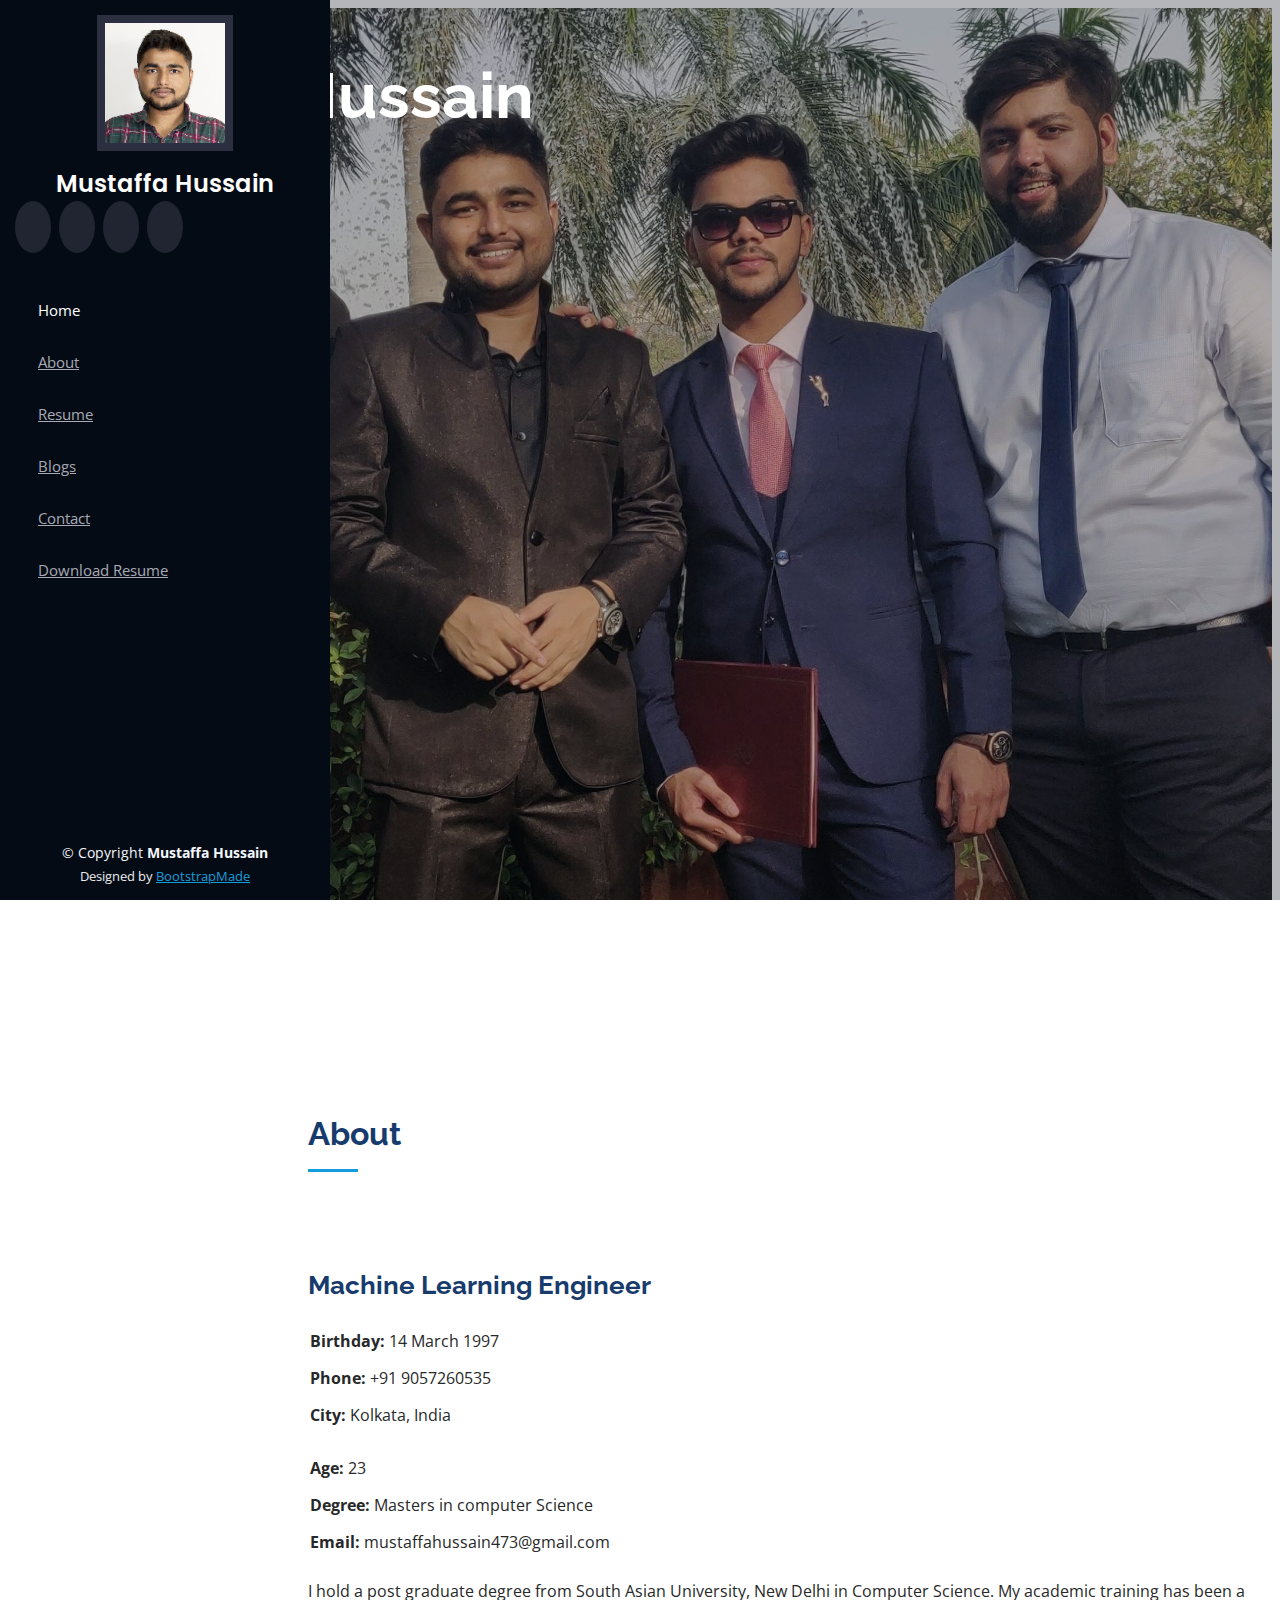
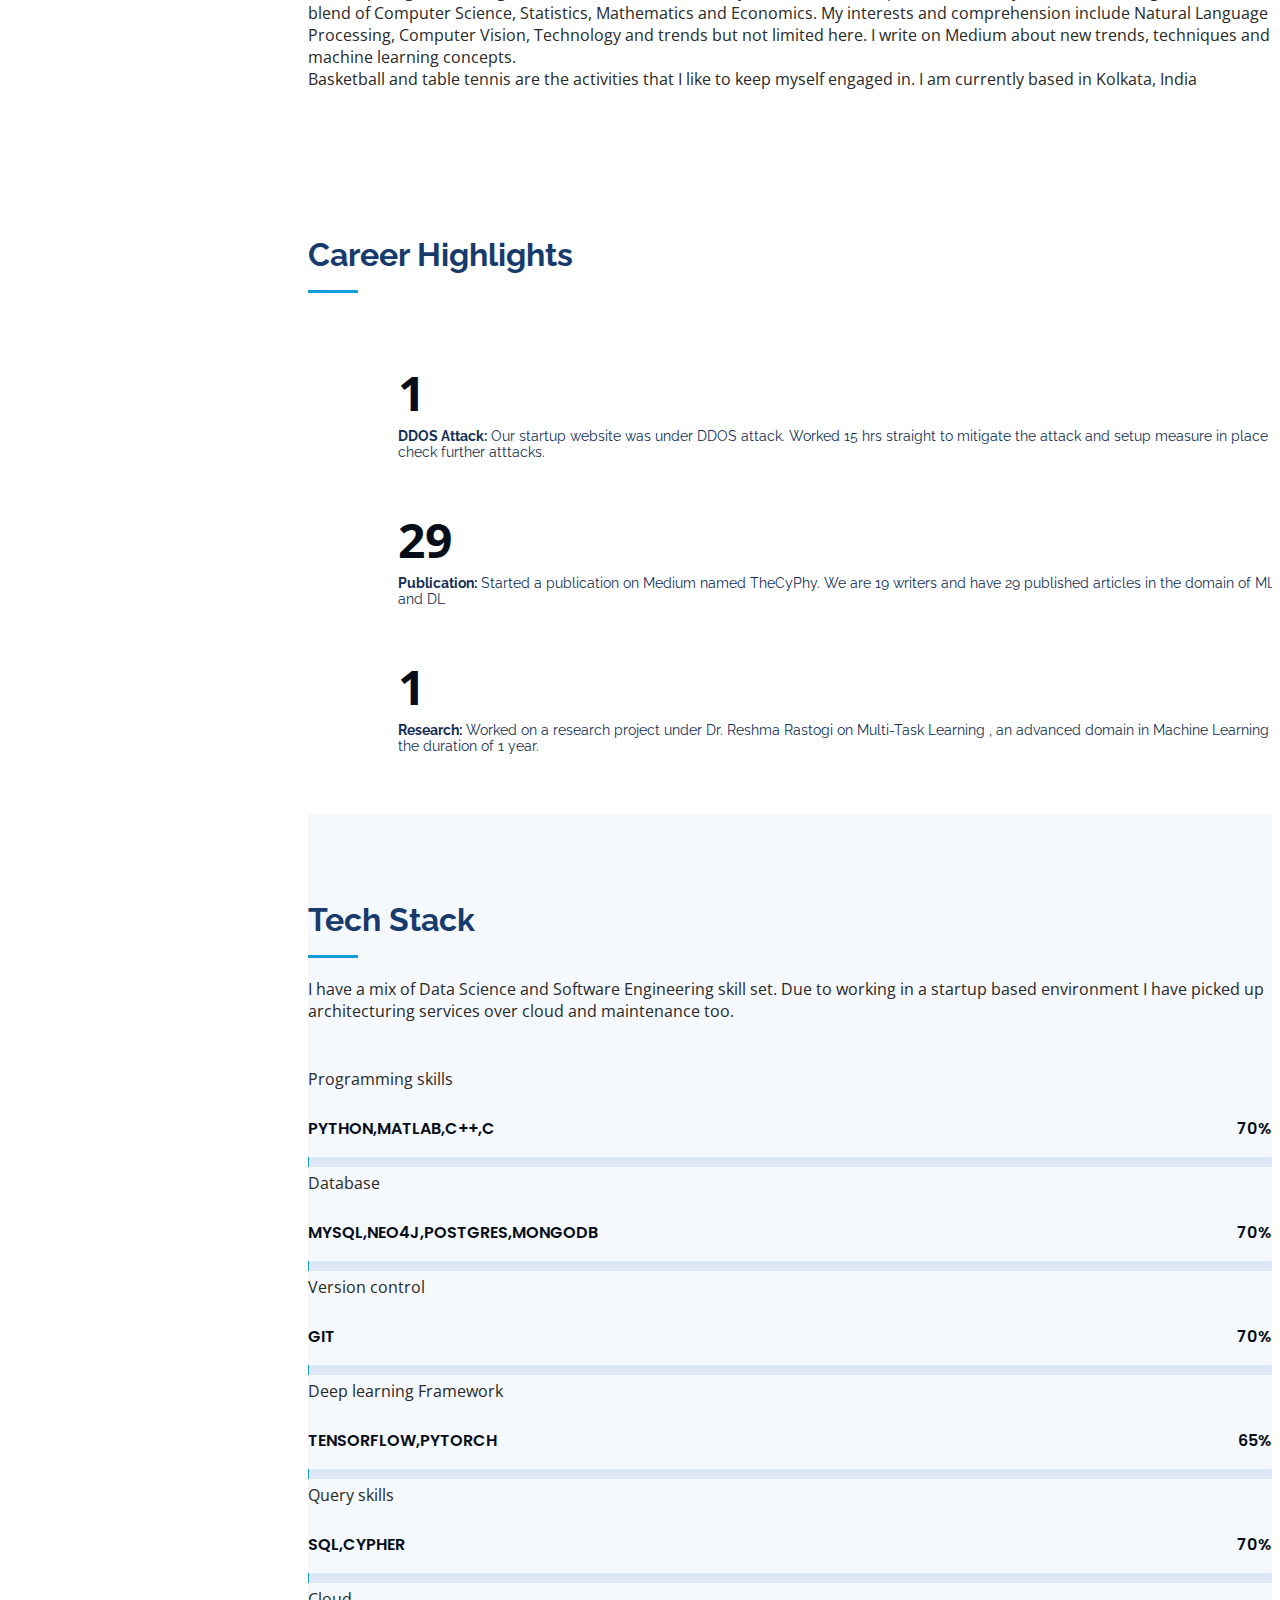
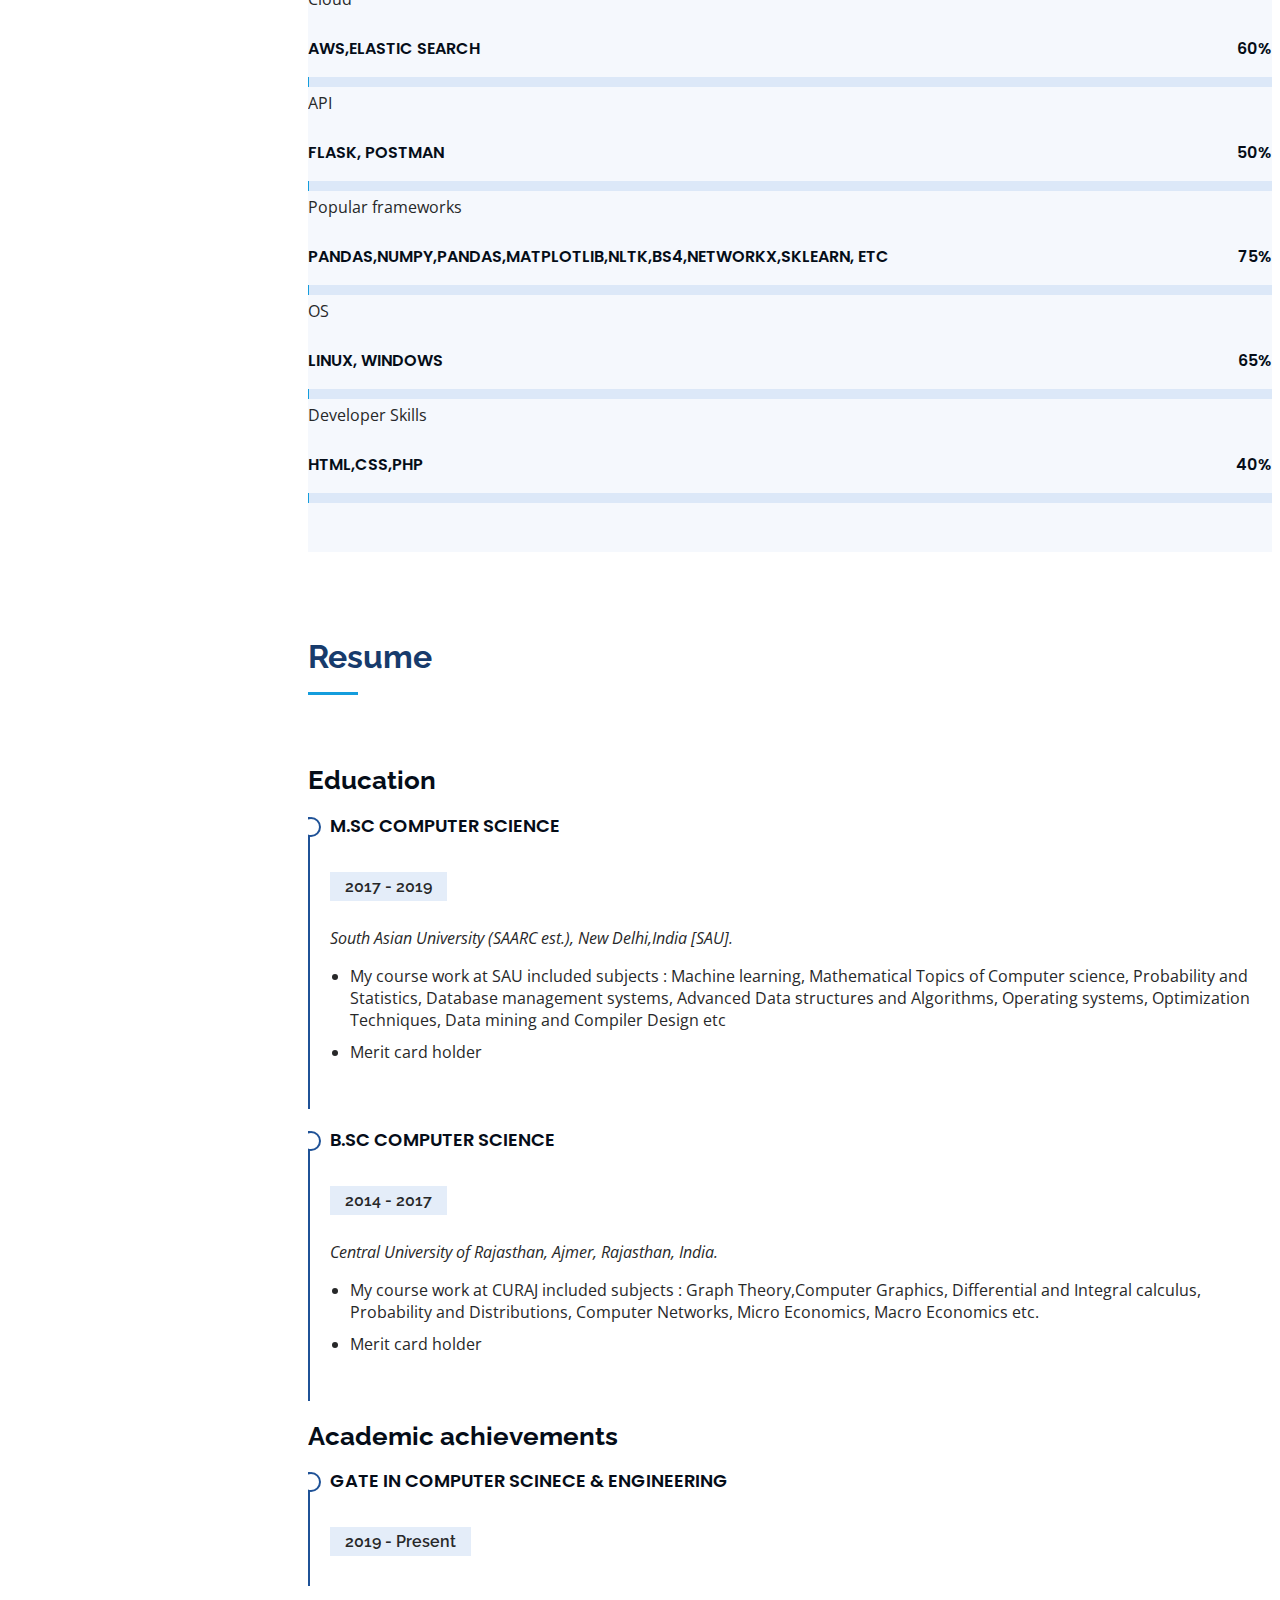
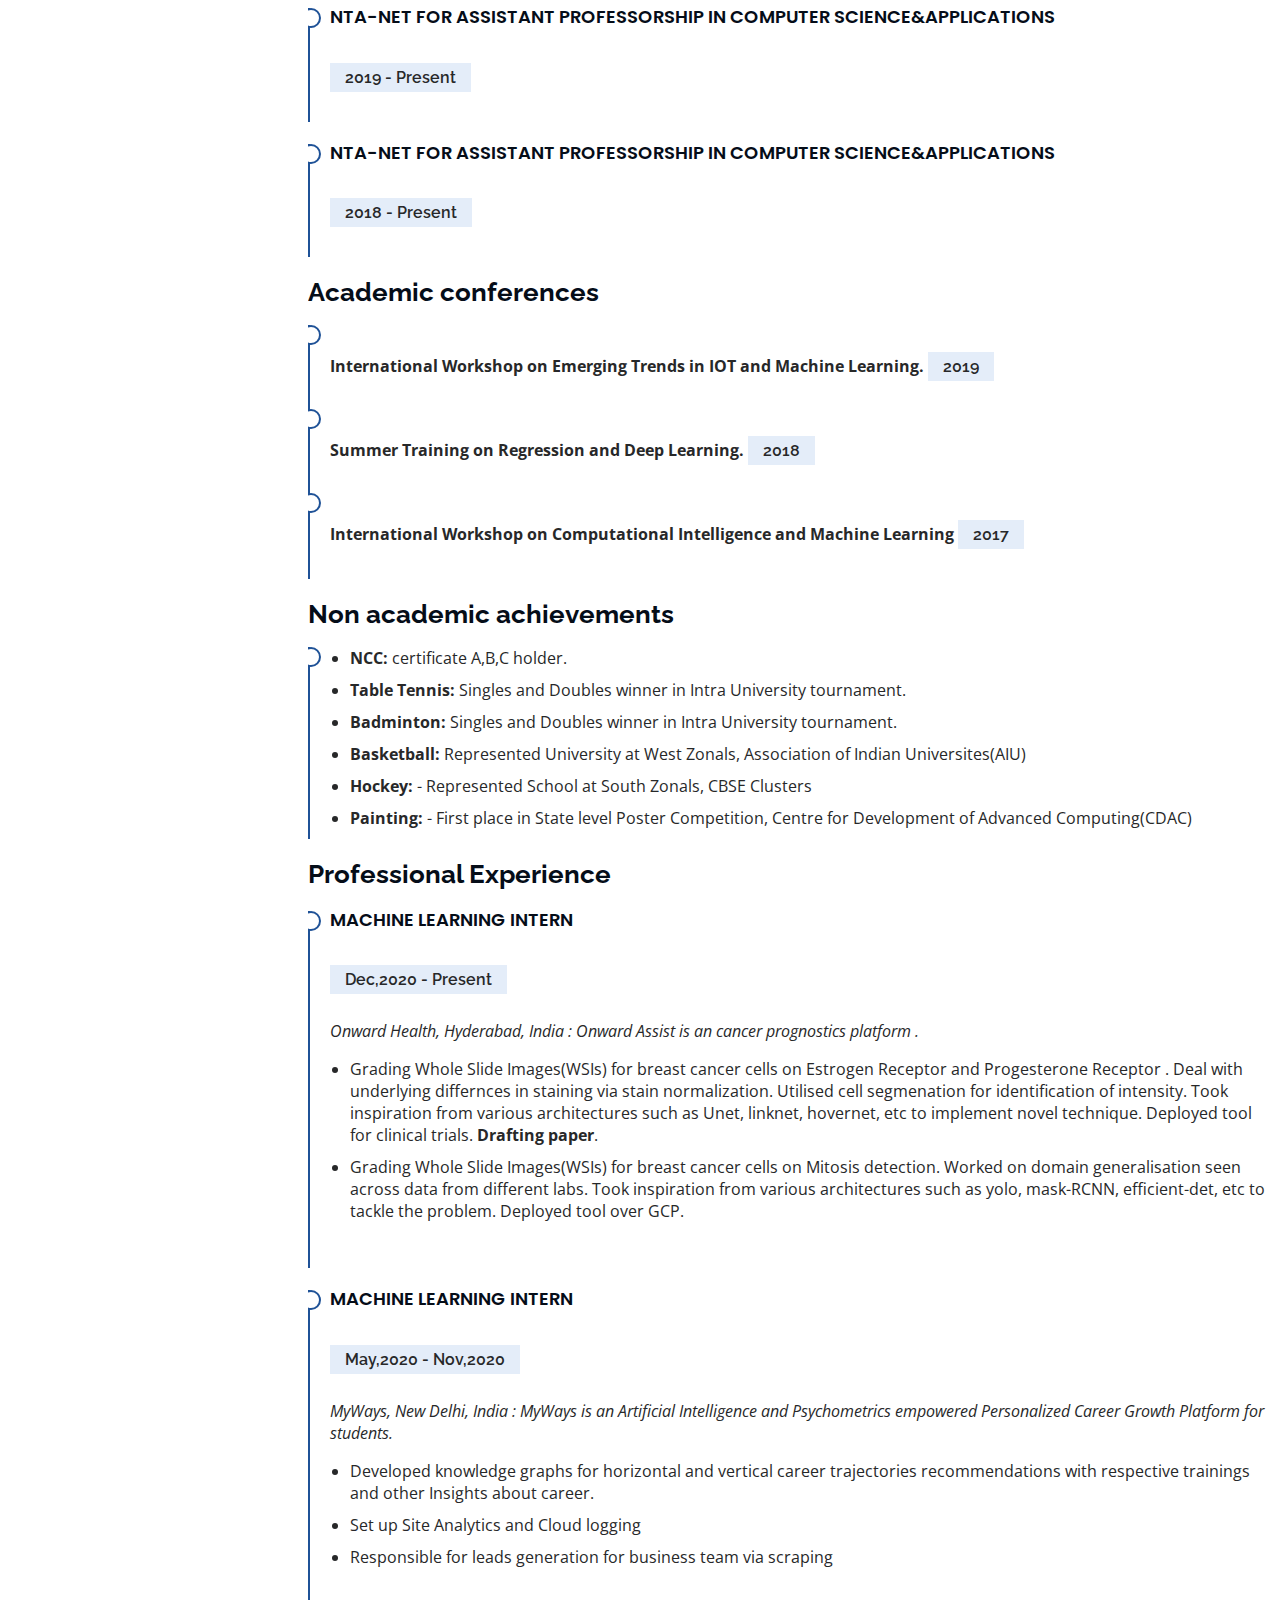
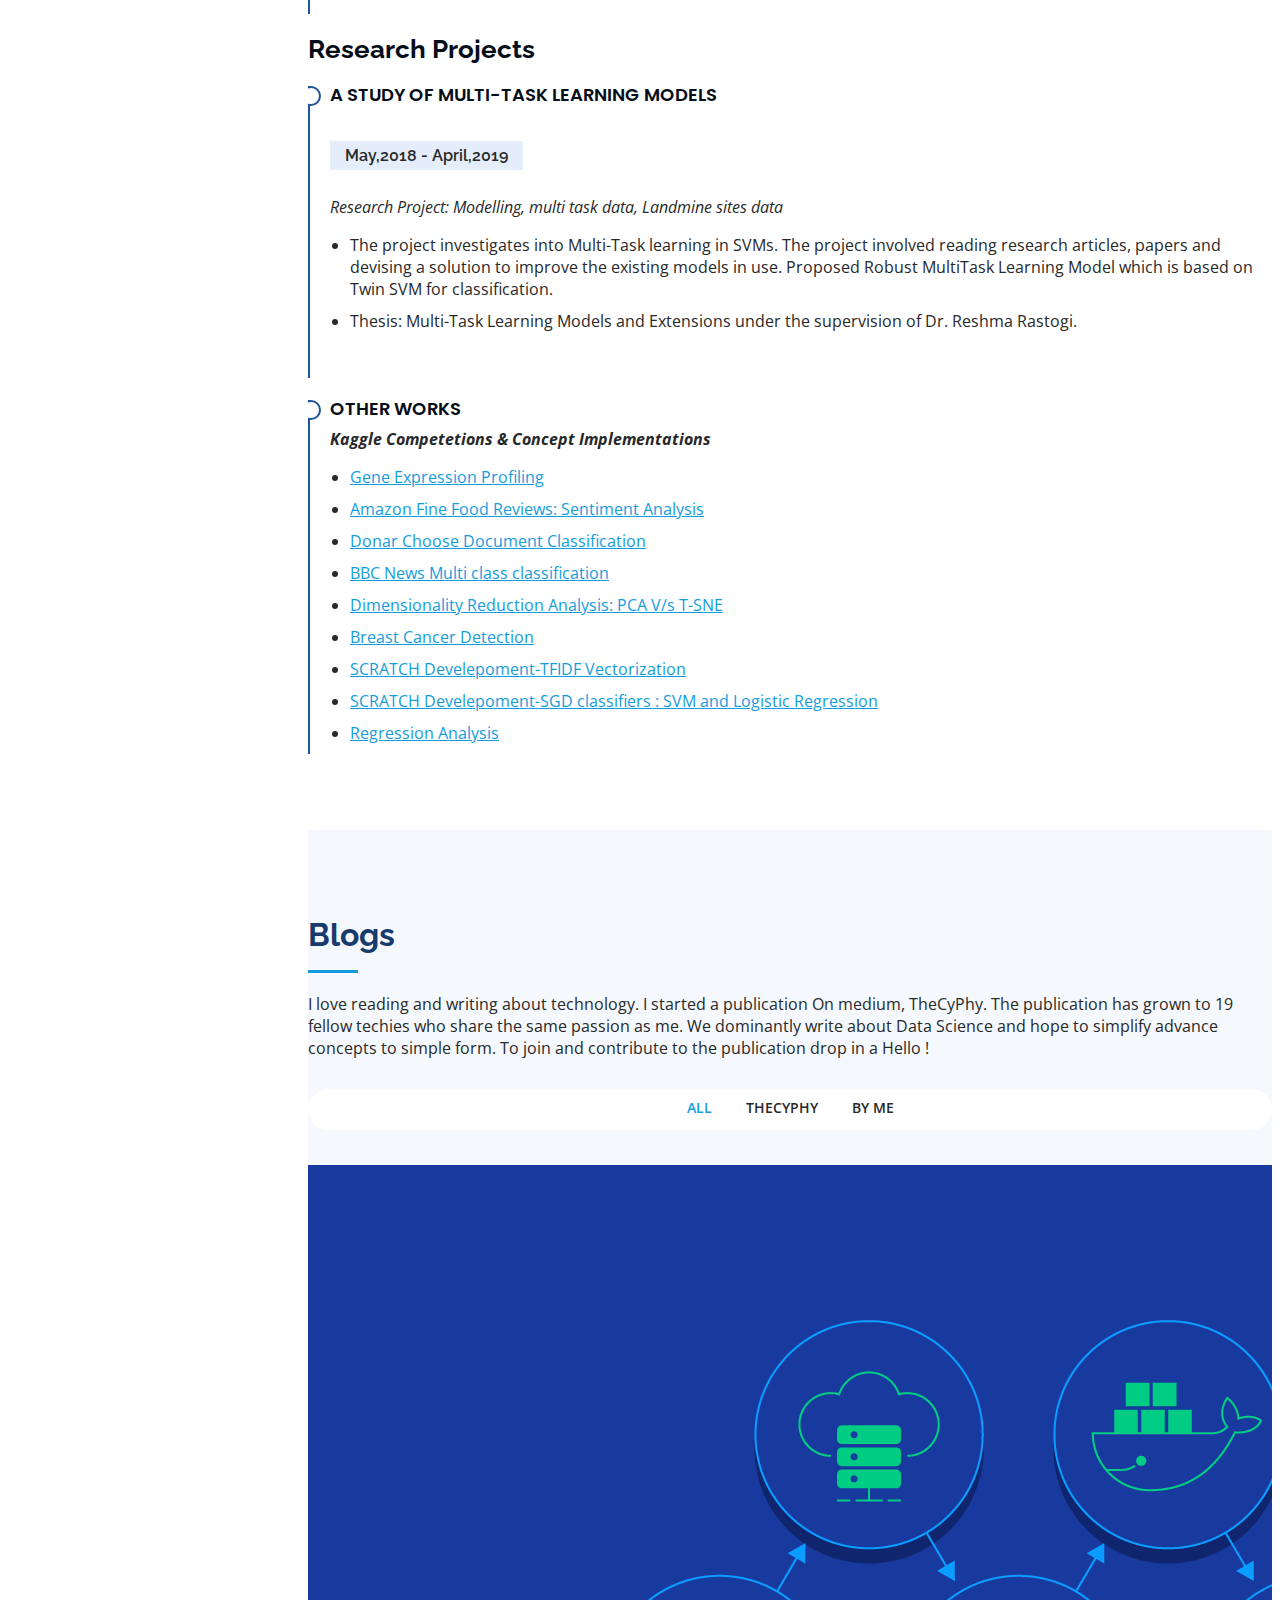
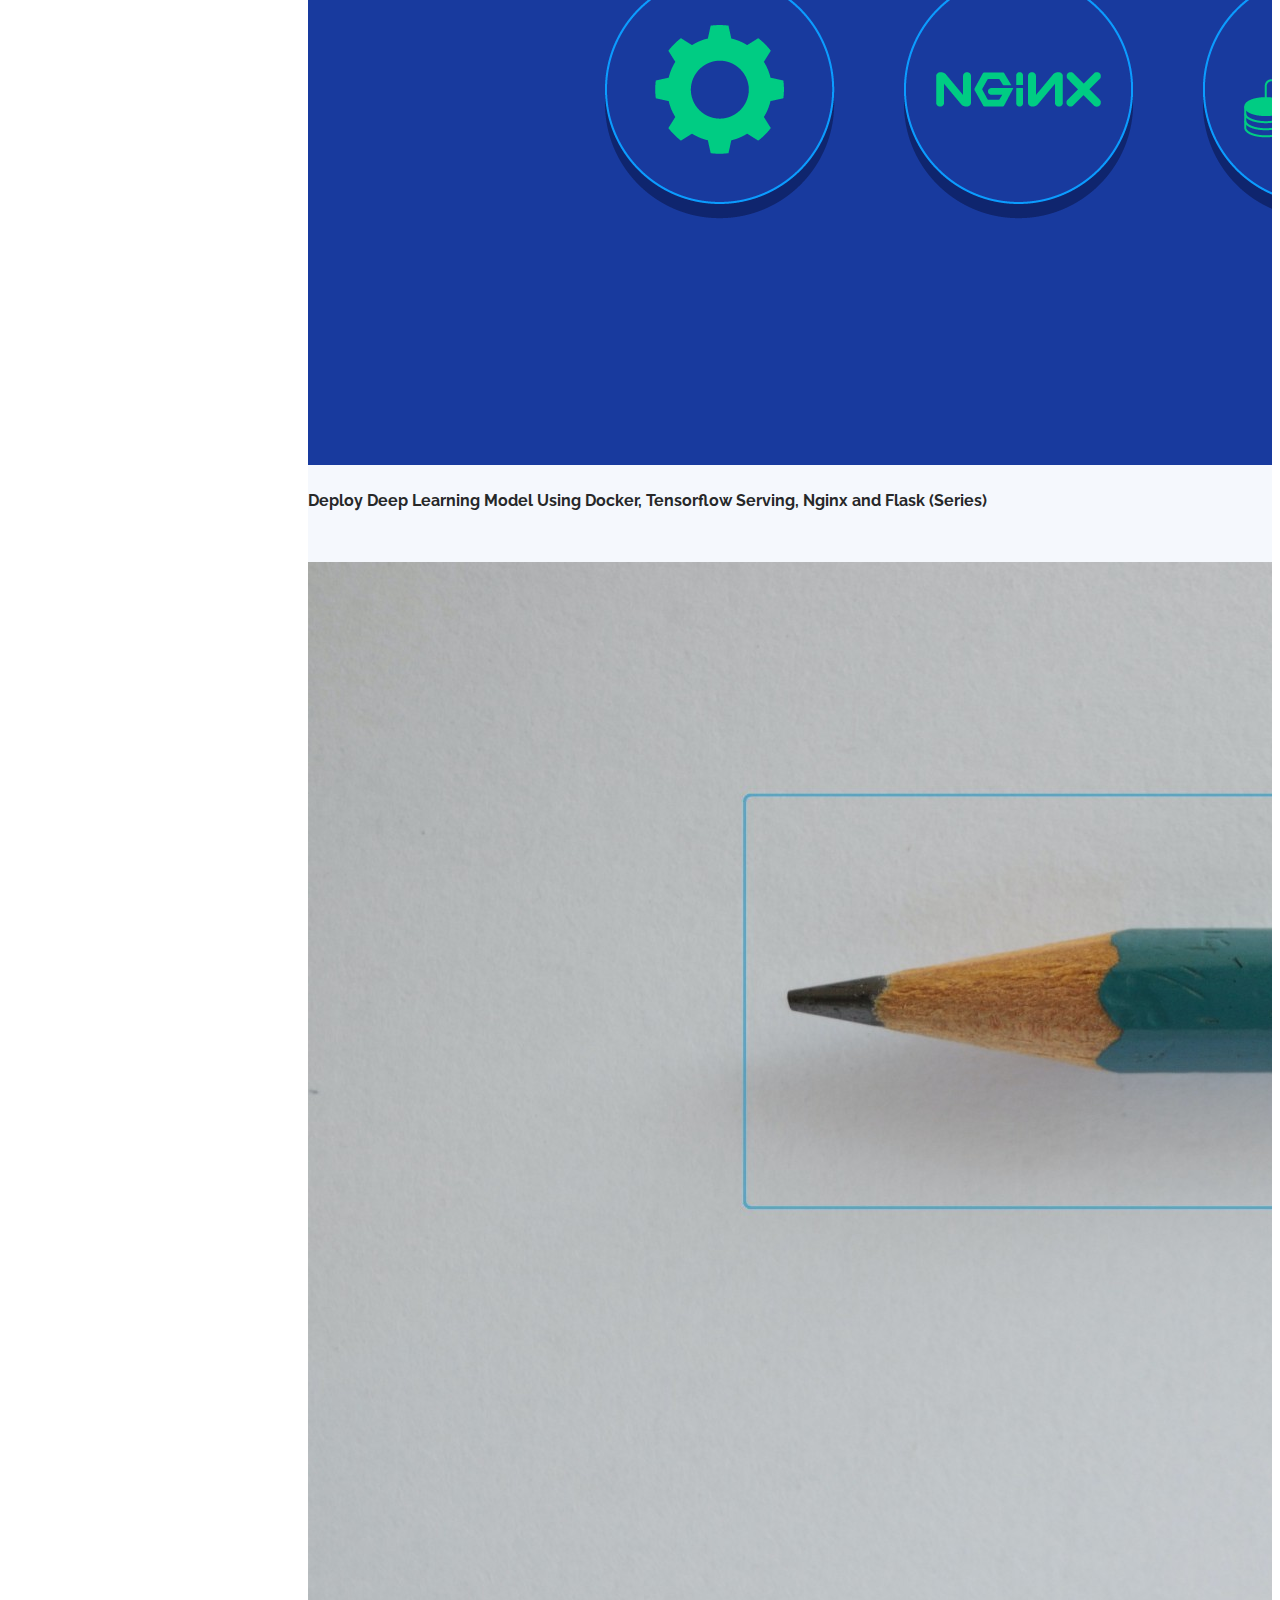
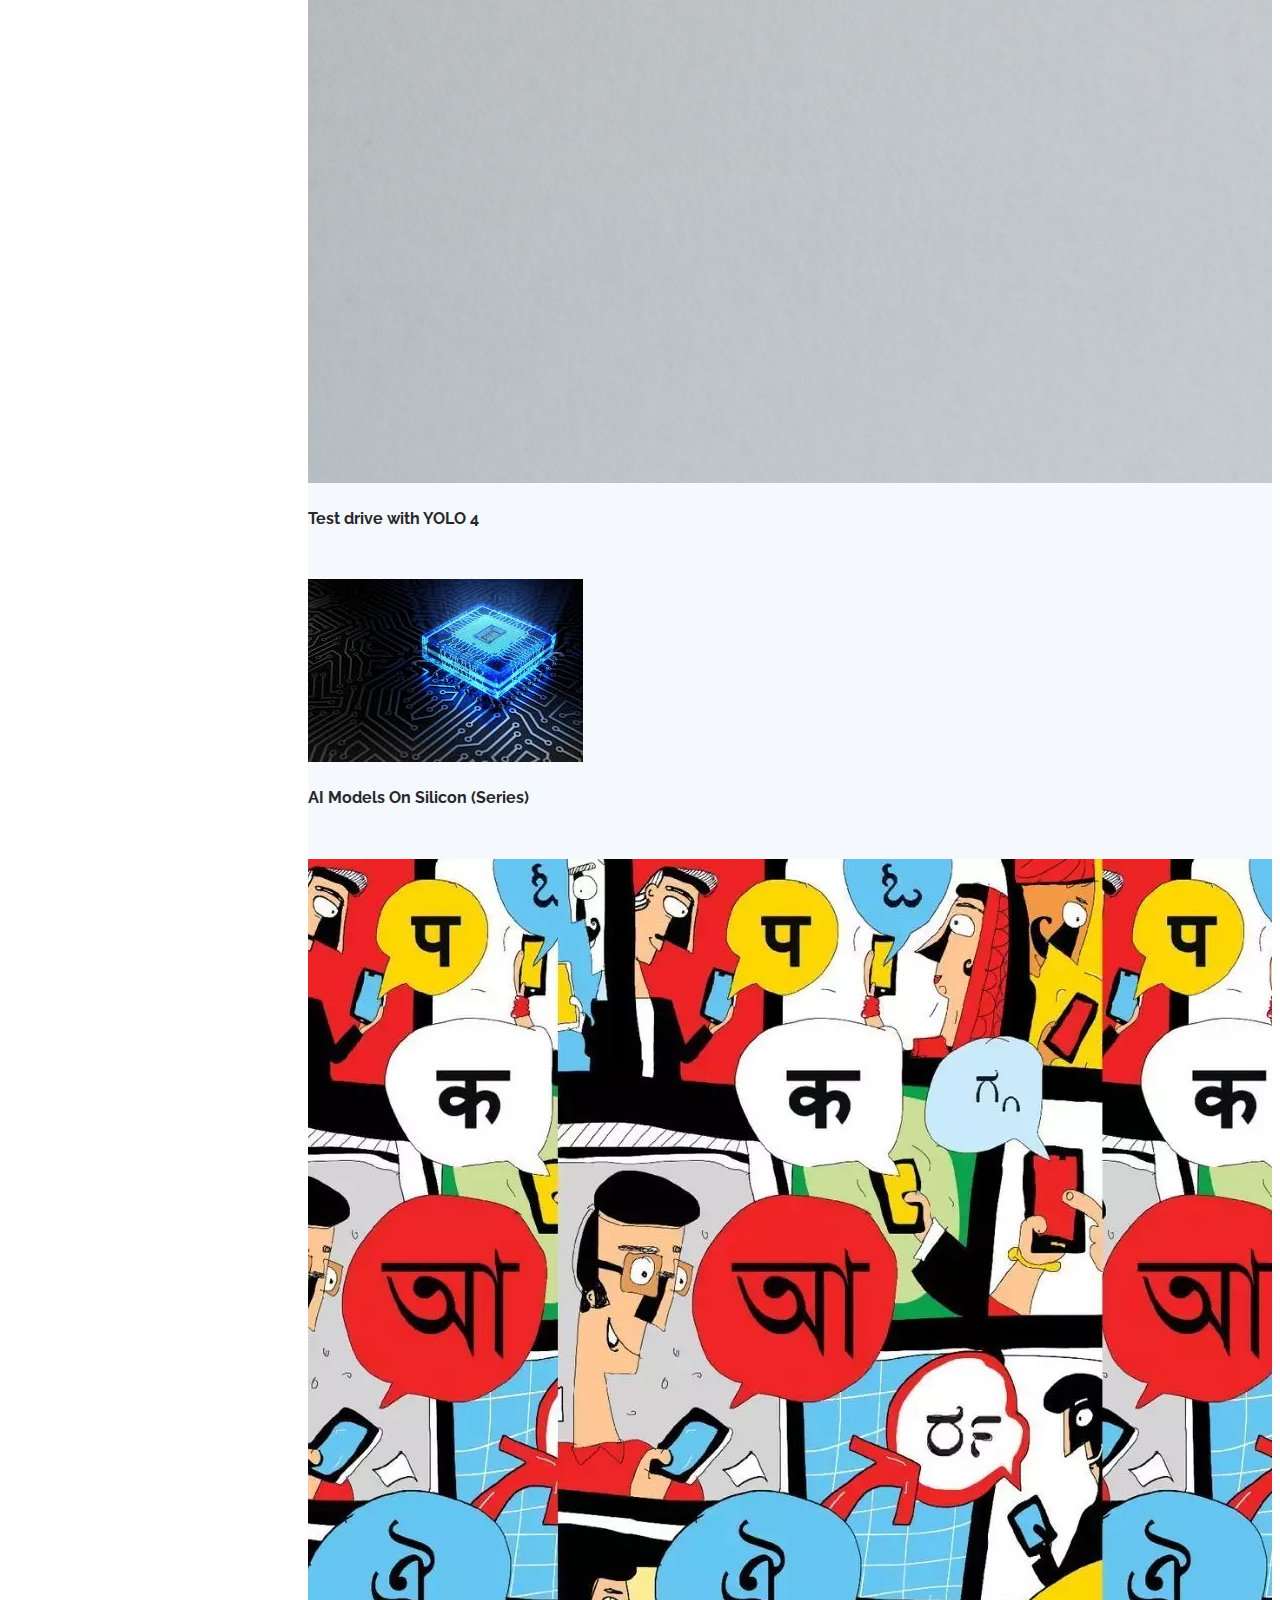
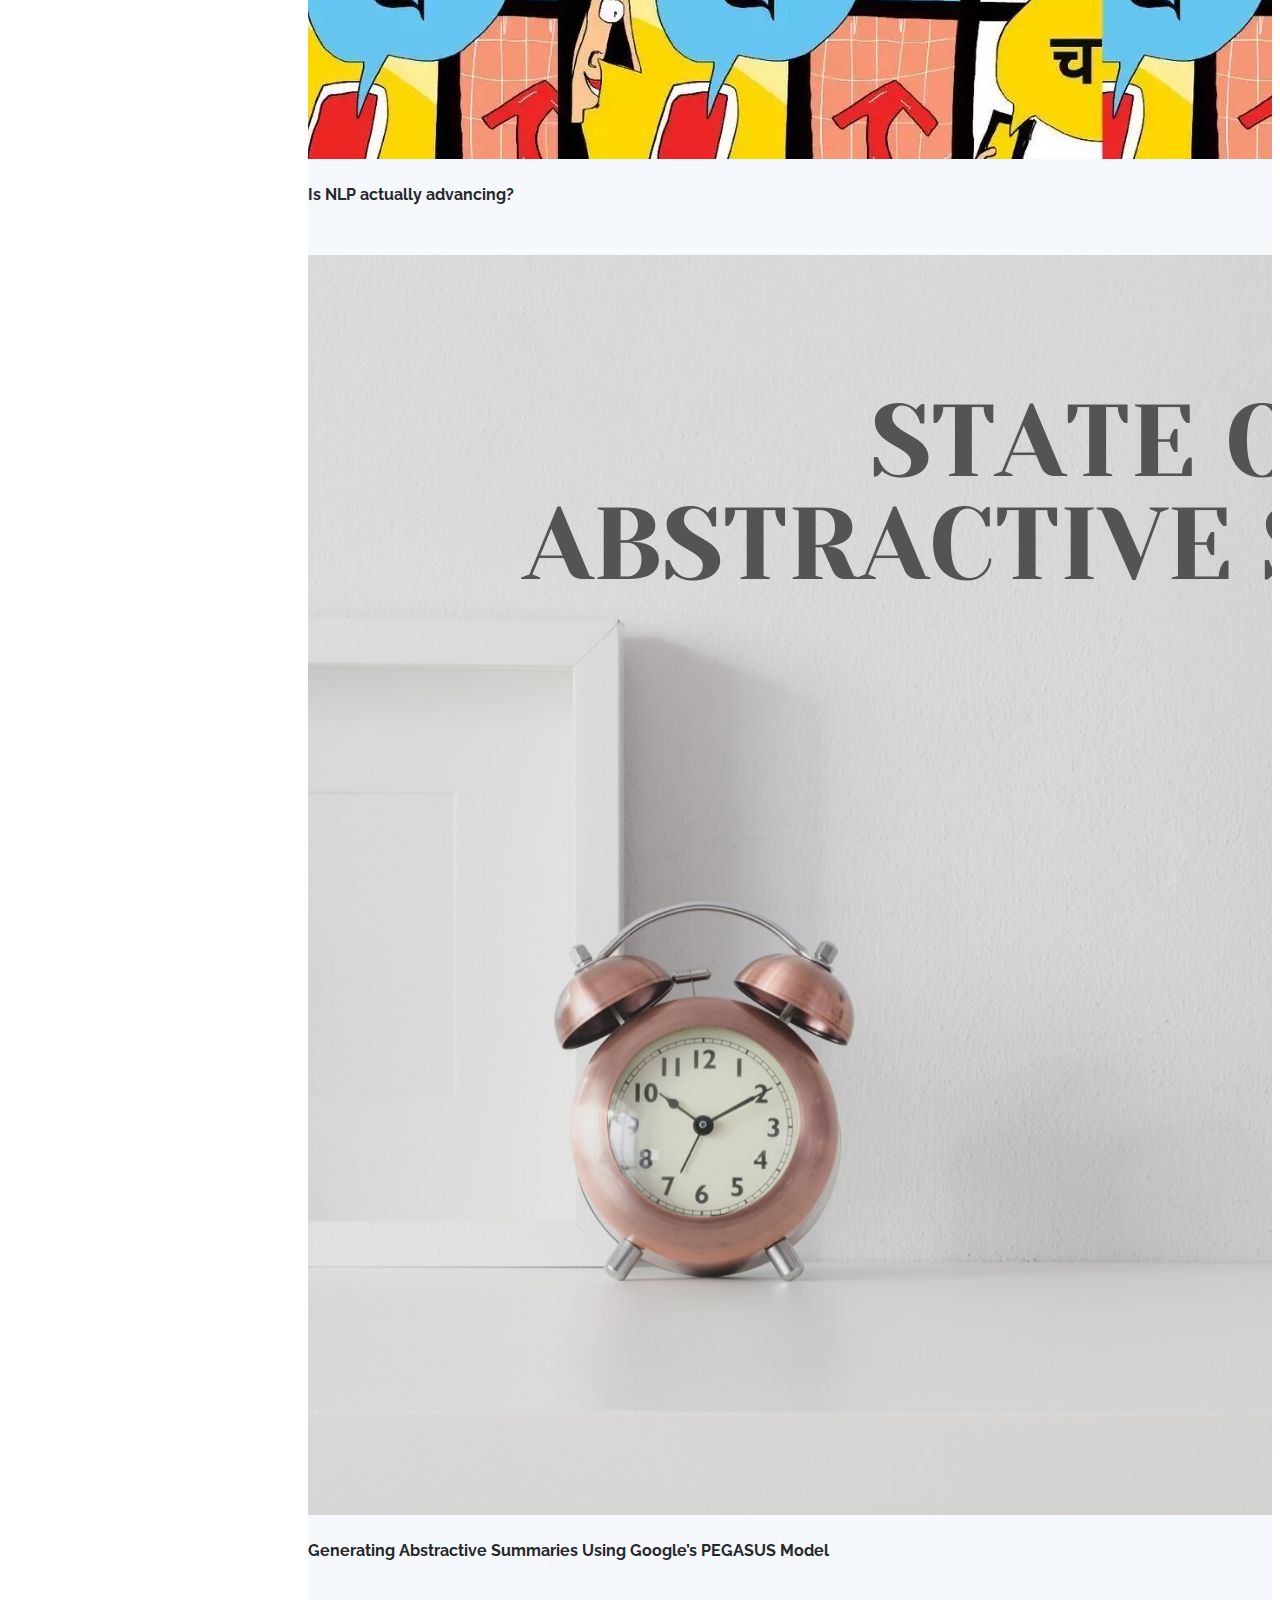
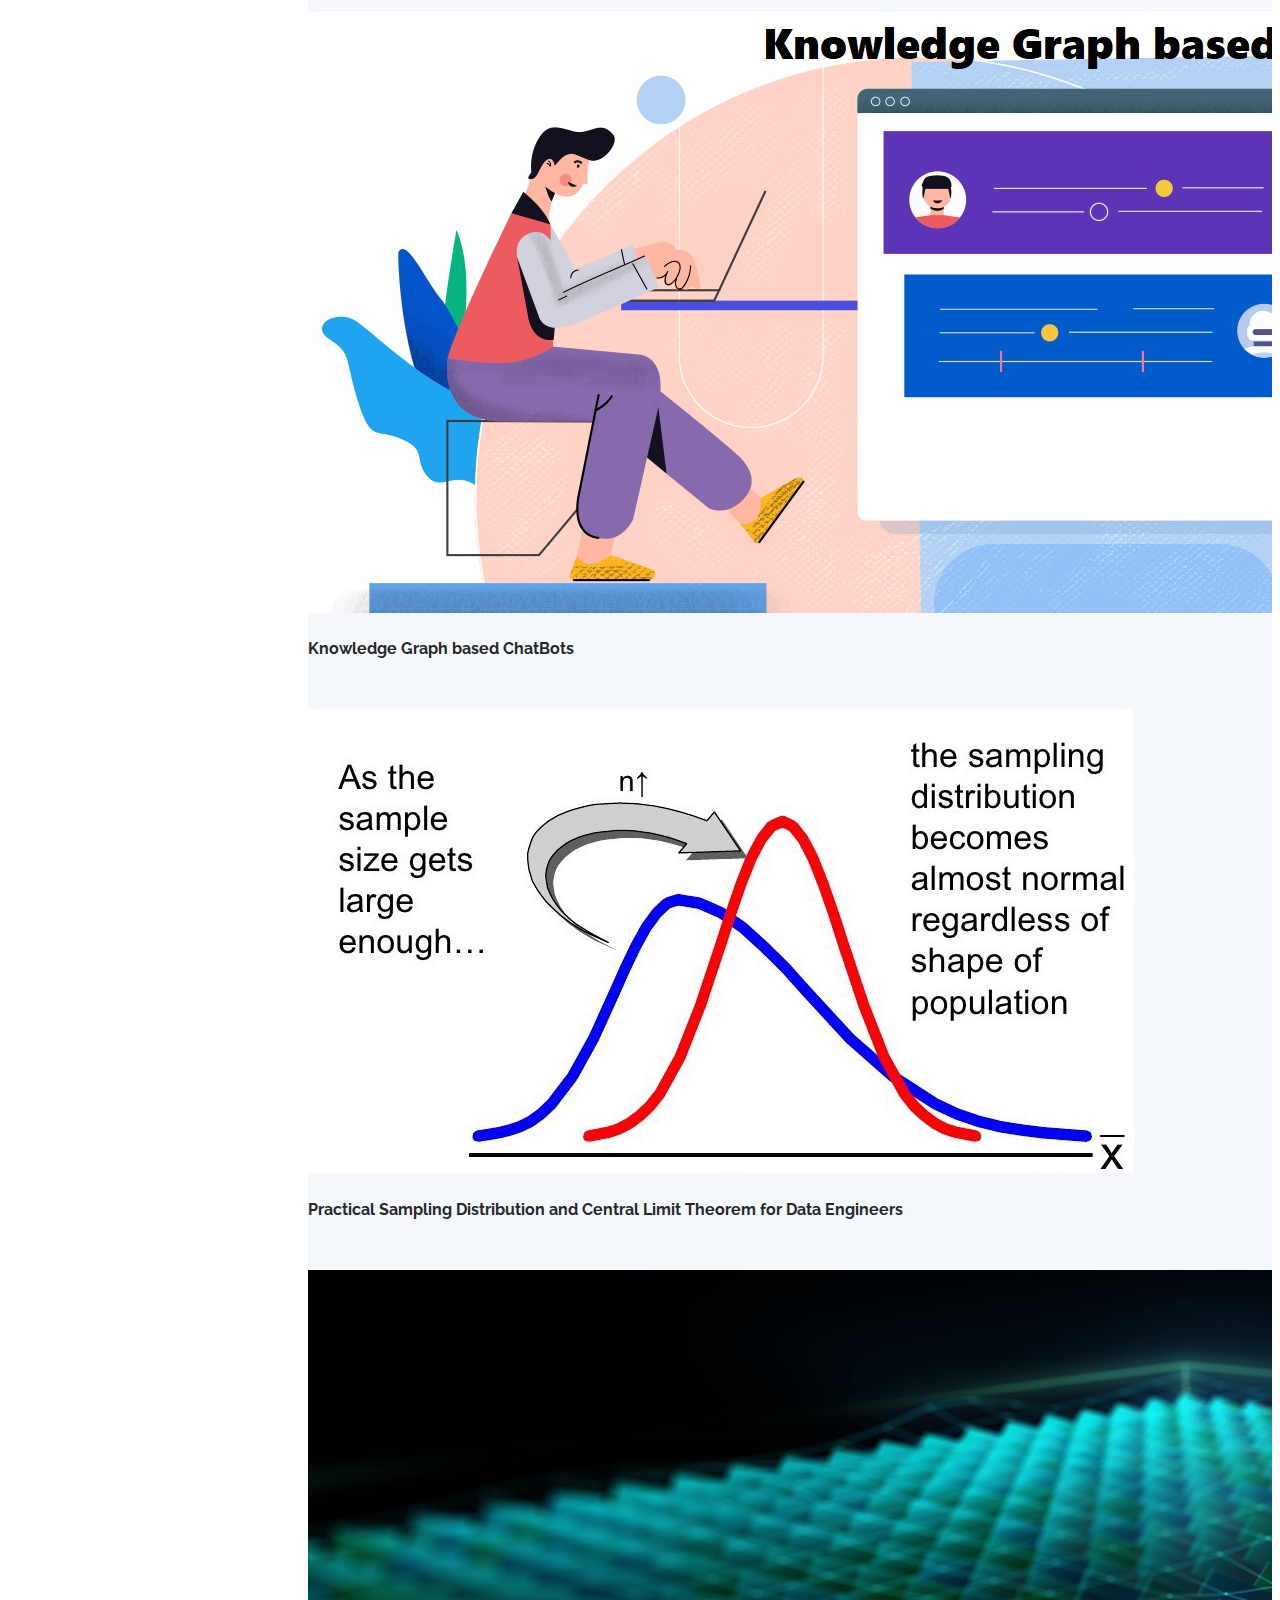
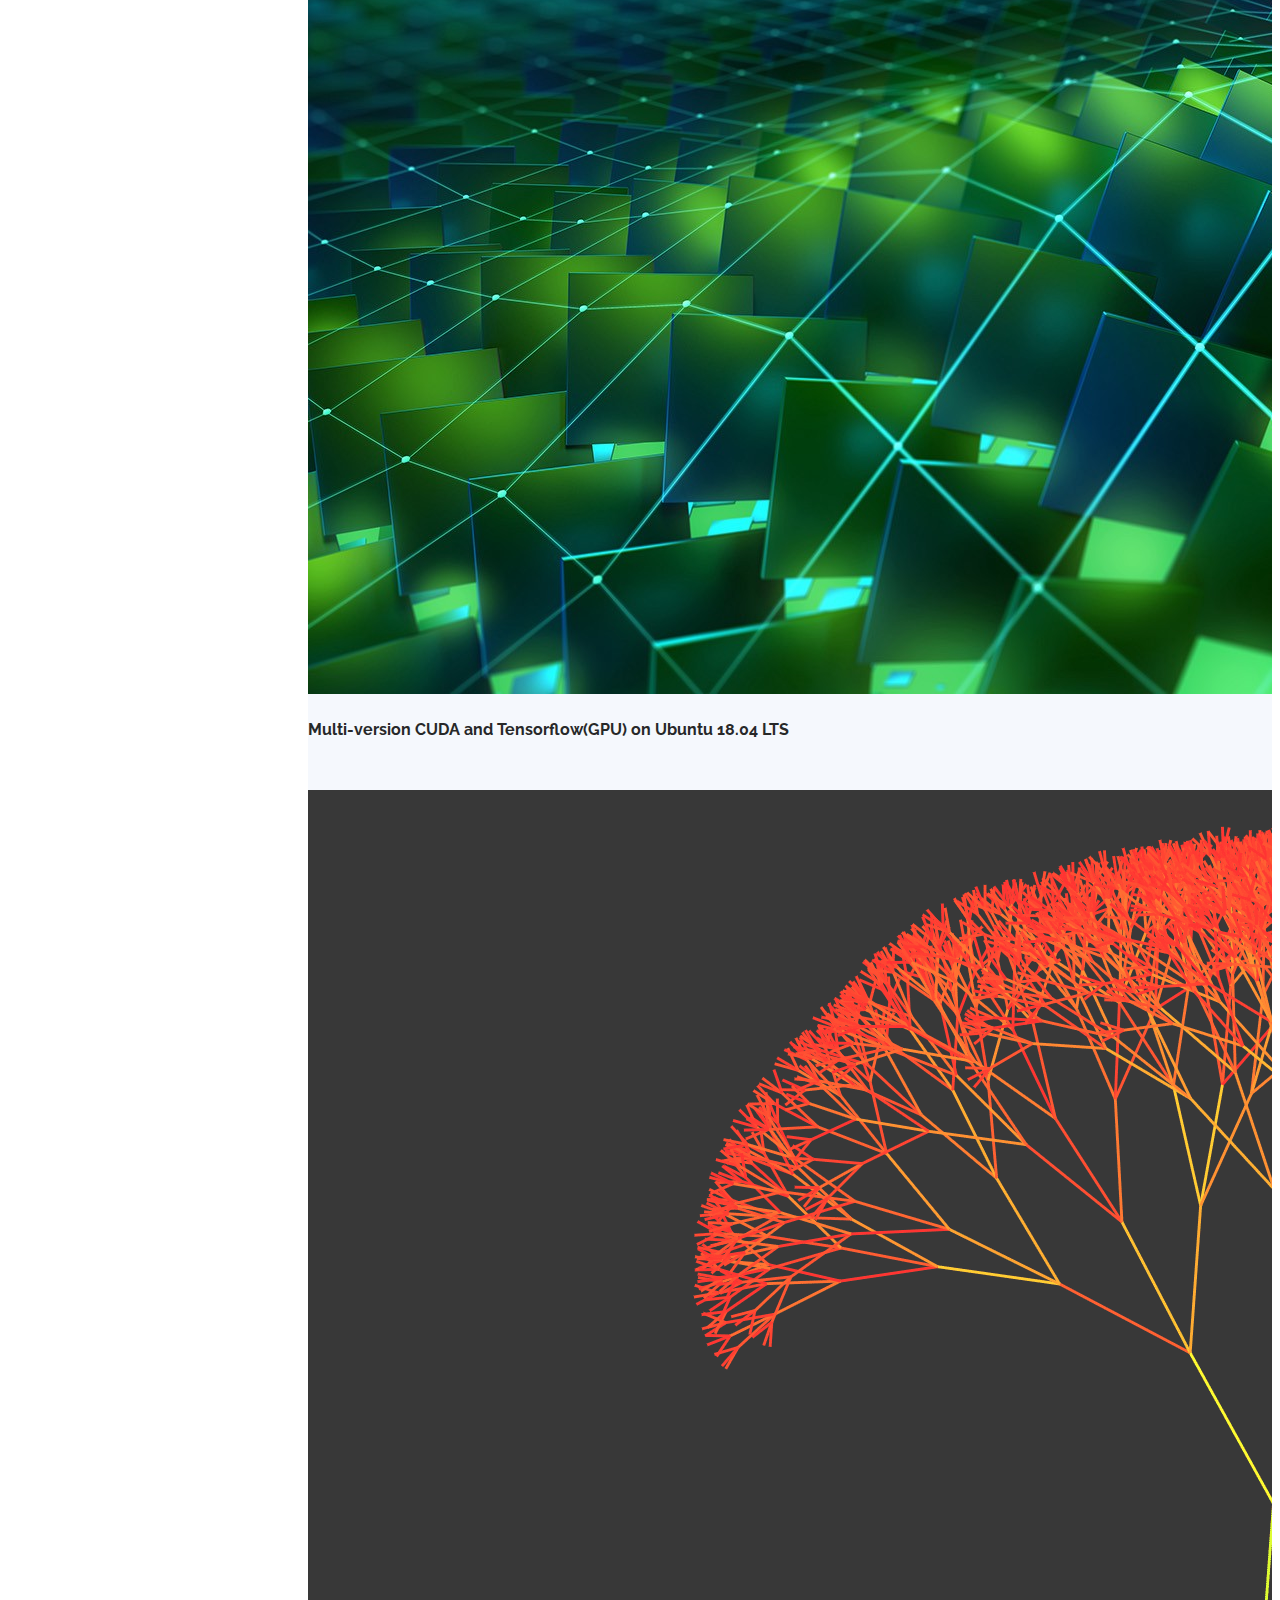
==== index.html @ 3d811e81 "added onward and updated resume link" ====
<!DOCTYPE html>
<html lang="en">

<head>
  <meta charset="utf-8">
  <meta content="width=device-width, initial-scale=1.0" name="viewport">

  <title>Mustaffa Hussain Portfolio</title>
  <meta content="" name="description">
  <meta content="" name="keywords">

  <!-- Favicons -->
  <link href="assets/img/favicon.png" rel="icon">
  <link href="assets/img/apple-touch-icon.png" rel="apple-touch-icon">

  <!-- Google Fonts -->
  <link href="https://fonts.googleapis.com/css?family=Open+Sans:300,300i,400,400i,600,600i,700,700i|Raleway:300,300i,400,400i,500,500i,600,600i,700,700i|Poppins:300,300i,400,400i,500,500i,600,600i,700,700i" rel="stylesheet">

  <!-- Vendor CSS Files -->
  <link href="assets/vendor/bootstrap/css/bootstrap.min.css" rel="stylesheet">
  <link href="assets/vendor/icofont/icofont.min.css" rel="stylesheet">
  <link href="assets/vendor/boxicons/css/boxicons.min.css" rel="stylesheet">
  <link href="assets/vendor/venobox/venobox.css" rel="stylesheet">
  <link href="assets/vendor/owl.carousel/assets/owl.carousel.min.css" rel="stylesheet">
  <link href="assets/vendor/aos/aos.css" rel="stylesheet">

  <!-- Template Main CSS File -->
  <link href="assets/css/style.css" rel="stylesheet">

  <!-- =======================================================
  * Template Name: iPortfolio - v1.4.0
  * Template URL: https://bootstrapmade.com/iportfolio-bootstrap-portfolio-websites-template/
  * Author: BootstrapMade.com
  * License: https://bootstrapmade.com/license/
  ======================================================== -->
</head>

<body>

  <!-- ======= Mobile nav toggle button ======= -->
  <button type="button" class="mobile-nav-toggle d-xl-none"><i class="icofont-navigation-menu"></i></button>

  <!-- ======= Header ======= -->
  <header id="header">
    <div class="d-flex flex-column">

      <div class="profile">
        <img src="assets/img/profile-img.png" alt="" class="img-fluid rounded-circle">
        <h1 class="text-light"><a href="index.html">Mustaffa Hussain</a></h1>
        <div class="social-links mt-3 text-center">
          <a href="https://medium.com/@mustaffahussain4734" target="_blank" class="medium"><i class="bx bxl-medium"></i></a>
          <a href="https://github.com/mustaffa-hussain" target="_blank" class="github"><i class="bx bxl-github"></i></a>
          <a href="http:mustaffahussain4734@gmail.com" class="google-plus"><i class="bx bxl-google"></i></a>
          <a href="https://www.linkedin.com/in/mustaffa-hussain/" target="_blank" class="linkedin"><i class="bx bxl-linkedin"></i></a>
        </div>
      </div>

      <nav class="nav-menu">
        <ul>
          <li class="active"><a href="index.html"><i class="bx bx-home"></i> <span>Home</span></a></li>
          <li><a href="#about"><i class="bx bx-user"></i> <span>About</span></a></li>
          <li><a href="#resume"><i class="bx bx-file-blank"></i> <span>Resume</span></a></li>
          <li><a href="#blog"><i class="bx bx-book-content"></i> Blogs</a></li>
          <li><a href="#contact"><i class="bx bx-envelope"></i> Contact</a></li>
          <li><a href="https://drive.google.com/file/d/131sWQ3L3udAHaXIR-YxYPMWy_ROJ3LWT/view?usp=sharing" target="_blank"><i class="bx bx-download"></i> Download Resume</a></li>



        </ul>
      </nav><!-- .nav-menu -->
      <button type="button" class="mobile-nav-toggle d-xl-none"><i class="icofont-navigation-menu"></i></button>

    </div>
  </header><!-- End Header -->

  <!-- ======= Hero Section ======= -->
  <section id="hero" class="d-flex flex-column justify-content-center align-items-center">
    <div class="hero-container" data-aos="fade-in">
      <h1>Mustaffa Hussain</h1>
      <p>I'm <span class="typed" data-typed-items="ML Engineer,Tech Blogger, learning Fast Api and Docker"></span></p>
    </div>
  </section><!-- End Hero -->

  <main id="main">

    <!-- ======= About Section ======= -->
    <section id="about" class="about">
      <div class="container">

        <div class="section-title">
          <h2>About</h2>
          <p></p>
        </div>

        <div class="row">
          <div class="col-lg-4" data-aos="fade-right">
            <img src="assets/img/about_profile.jpg" class="img-fluid" alt="">
          </div>
          <div class="col-lg-8 pt-4 pt-lg-0 content" data-aos="fade-left">
            <h3>Machine Learning Engineer</h3>
            <p class="font-italic">
            </p>
            <div class="row">
              <div class="col-lg-6">
                <ul>
                  <li><i class="icofont-rounded-right"></i> <strong>Birthday:</strong> 14 March 1997</li>
                  <li><i class="icofont-rounded-right"></i> <strong>Phone:</strong> +91 9057260535</li>
                  <li><i class="icofont-rounded-right"></i> <strong>City:</strong> Kolkata, India</li>
                </ul>
              </div>
              <div class="col-lg-6">
                <ul>
                  <li><i class="icofont-rounded-right"></i> <strong>Age:</strong> 23</li>
                  <li><i class="icofont-rounded-right"></i> <strong>Degree:</strong> Masters in computer Science</li>
                  <li><i class="icofont-rounded-right"></i> <strong>Email:</strong> mustaffahussain473@gmail.com</li>

                </ul>
              </div>
            </div>
            <p>
               I hold a post graduate degree from South Asian University, New Delhi in Computer Science. My academic training has been a blend of Computer Science, Statistics, Mathematics and Economics. 
               My interests and comprehension include Natural Language Processing, Computer Vision, Technology and trends but not limited here. I write on Medium about new trends, techniques and machine learning concepts.
                <br>Basketball and table tennis are the activities that I like to keep myself engaged in. I am currently based in Kolkata, India
            </p>
          </div>
        </div>

      </div>
    </section><!-- End About Section -->

    <!-- ======= Facts Section ======= -->
    <section id="facts" class="facts">
      <div class="container">

        <div class="section-title">
          <h2>Career Highlights</h2>
          <p>
          </p>
        </div>

        <div class="row no-gutters">

          <div class="col-lg-3 col-md-6 d-md-flex align-items-md-stretch" data-aos="fade-up">
            <div class="count-box">
              <i class="icofont-code-not-allowed"></i>
              <span data-toggle="counter-up">1</span>
              <p><strong>DDOS Attack:</strong> Our startup website was under DDOS attack. Worked 15 hrs straight to mitigate the attack and setup measure in place to  check further atttacks.</p>
            </div>
          </div>

          <div class="col-lg-3 col-md-6 d-md-flex align-items-md-stretch" data-aos="fade-up" data-aos-delay="100">
            <div class="count-box">
              <i class="icofont-page"></i>
              <span data-toggle="counter-up">29</span>
              <p><strong>Publication:</strong> Started a publication on Medium named TheCyPhy. We are 19 writers and have 29 published articles in the domain of ML and DL </p>
            </div>
          </div>

          <div class="col-lg-3 col-md-6 d-md-flex align-items-md-stretch" data-aos="fade-up" data-aos-delay="200">
            <div class="count-box">
              <i class="icofont-search-2"></i>
              <span data-toggle="counter-up">1</span>
              <p><strong>Research:</strong> Worked on a research project under Dr. Reshma Rastogi on Multi-Task Learning , an advanced domain in Machine Learning for the duration of 1 year.</p>
            </div>
          </div>

          

        </div>

      </div>
    </section><!-- End Facts Section -->

    <!-- ======= Skills Section ======= -->
    <section id="skills" class="skills section-bg">
      <div class="container">

        <div class="section-title">
          <h2>Tech Stack</h2>
          <p>I have a mix of Data Science and Software Engineering skill set. Due to working in a startup based environment I have picked up architecturing services over cloud and maintenance too.</p>
        </div>

        <div class="row skills-content">

          <div class="col-lg-6" data-aos="fade-up">
          <p> Programming skills </p>
            <div class="progress">
              <span class="skill">Python,Matlab,c++,c <i class="val">70%</i></span>
              <div class="progress-bar-wrap">
                <div class="progress-bar" role="progressbar" aria-valuenow="70" aria-valuemin="0" aria-valuemax="100"></div>
              </div>
            </div>
          </div>

          <div class="col-lg-6" data-aos="fade-up">
          <p> Database </p>
            <div class="progress">
              <span class="skill">MySQL,Neo4j,postgres,MongoDB <i class="val">70%</i></span>
              <div class="progress-bar-wrap">
                <div class="progress-bar" role="progressbar" aria-valuenow="70" aria-valuemin="0" aria-valuemax="100"></div>
              </div>
            </div>
          </div>

          <div class="col-lg-6" data-aos="fade-up">
          <p> Version control </p>
            <div class="progress">
              <span class="skill">Git <i class="val">70%</i></span>
              <div class="progress-bar-wrap">
                <div class="progress-bar" role="progressbar" aria-valuenow="70" aria-valuemin="0" aria-valuemax="100"></div>
              </div>
            </div>
          </div>

          <div class="col-lg-6" data-aos="fade-up">
          <p> Deep learning Framework </p>
            <div class="progress">
              <span class="skill">Tensorflow,Pytorch <i class="val">65%</i></span>
              <div class="progress-bar-wrap">
                <div class="progress-bar" role="progressbar" aria-valuenow="70" aria-valuemin="0" aria-valuemax="100"></div>
              </div>
            </div>
          </div>

          <div class="col-lg-6" data-aos="fade-up">
          <p> Query skills </p>
            <div class="progress">
              <span class="skill">SQL,Cypher <i class="val">70%</i></span>
              <div class="progress-bar-wrap">
                <div class="progress-bar" role="progressbar" aria-valuenow="70" aria-valuemin="0" aria-valuemax="100"></div>
              </div>
            </div>
          </div>

          

          <div class="col-lg-6" data-aos="fade-up">
          <p> Cloud </p>
            <div class="progress">
              <span class="skill">AWS,elastic search <i class="val">60%</i></span>
              <div class="progress-bar-wrap">
                <div class="progress-bar" role="progressbar" aria-valuenow="60" aria-valuemin="0" aria-valuemax="100"></div>
              </div>
            </div>
          </div>

          <div class="col-lg-6" data-aos="fade-up">
          <p> API </p>
            <div class="progress">
              <span class="skill">Flask, postman <i class="val">50%</i></span>
              <div class="progress-bar-wrap">
                <div class="progress-bar" role="progressbar" aria-valuenow="50" aria-valuemin="0" aria-valuemax="100"></div>
              </div>
            </div>
          </div>

          <div class="col-lg-6" data-aos="fade-up">
          <p> Popular frameworks </p>
            <div class="progress">
              <span class="skill">pandas,numpy,pandas,matplotlib,nltk,bs4,networkx,sklearn, etc<i class="val">75%</i></span>
              <div class="progress-bar-wrap">
                <div class="progress-bar" role="progressbar" aria-valuenow="75" aria-valuemin="0" aria-valuemax="100"></div>
              </div>
            </div>
          </div>

          <div class="col-lg-6" data-aos="fade-up">
          <p> OS </p>
            <div class="progress">
              <span class="skill">Linux, windows <i class="val">65%</i></span>
              <div class="progress-bar-wrap">
                <div class="progress-bar" role="progressbar" aria-valuenow="65" aria-valuemin="0" aria-valuemax="100"></div>
              </div>
            </div>
          </div>

          <div class="col-lg-6" data-aos="fade-up" data-aos-delay="100">
          <p>Developer Skills</p>

            <div class="progress">
              <span class="skill">html,css,php<i class="val">40%</i></span>
              <div class="progress-bar-wrap">
                <div class="progress-bar" role="progressbar" aria-valuenow="40" aria-valuemin="0" aria-valuemax="100"></div>
              </div>
            </div>
          </div>

        </div>

      </div>
    </section><!-- End Skills Section -->

    <!-- ======= Resume Section ======= -->
    <section id="resume" class="resume">
      <div class="container">

        <div class="section-title">
          <h2>Resume</h2>
        </div>

        <div class="row">
          <div class="col-lg-6" data-aos="fade-up">
            <h3 class="resume-title">Education</h3>
            <div class="resume-item pb-0">
              <h4>M.Sc Computer Science</h4>
              <h5>2017 - 2019</h5>
              <p><em>South Asian University (SAARC est.), New Delhi,India [SAU].</em></p>
              <ul>
                <li>My course work at SAU included subjects : Machine learning, Mathematical Topics of Computer science, Probability and Statistics, Database management systems, Advanced Data structures and Algorithms, Operating systems, Optimization Techniques, Data mining and Compiler Design etc</li>
                <li>Merit card holder</li>
              </ul>
            </div>

            <div class="resume-item">
              <h4>B.Sc Computer Science</h4>
              <h5>2014 - 2017</h5>
              <p><em>Central University of Rajasthan, Ajmer, Rajasthan, India.</em></p>
              <ul>
                <li>My course work at CURAJ included subjects : Graph Theory,Computer Graphics, Differential and Integral calculus, Probability and Distributions, Computer Networks, Micro Economics, Macro Economics  etc.</li>
                <li>Merit card holder</li>
              </ul>                
            </div>

            <h3 class="resume-title" data-aos="fade-up" data-aos-delay="100">Academic achievements</h3>
            <div class="resume-item" data-aos="fade-up" data-aos-delay="100" >
              <h4>GATE in Computer scinece & engineering </h4>
              <h5>2019 - Present</h5>              
            </div>
            <div class="resume-item" data-aos="fade-up" data-aos-delay="100" >
              <h4>NTA-NET for Assistant professorship in computer science&applications</h4>
              <h5>2019 - Present</h5>              
            </div>
            <div class="resume-item" data-aos="fade-up" data-aos-delay="100" >
              <h4>NTA-NET for Assistant professorship in computer science&applications</h4>
              <h5>2018 - Present</h5>              
            </div>
            
            <h3 class="resume-title" data-aos="fade-up" data-aos-delay="100">Academic conferences</h3>
            <div class="resume-item" data-aos="fade-up" data-aos-delay="100" >
              <b>International Workshop on Emerging Trends in IOT and Machine Learning.</b>
              <h5>2019 </h5>              
            </div>
            <div class="resume-item" data-aos="fade-up" data-aos-delay="100" >
              <b>Summer Training on Regression and Deep Learning.</b>
              <h5>2018</h5>              
            </div>
            <div class="resume-item" data-aos="fade-up" data-aos-delay="100" >
              <b>International Workshop on Computational Intelligence and Machine Learning</b>
              <h5>2017</h5>              
            </div>

            <h3 class="resume-title" data-aos="fade-up" data-aos-delay="100">Non academic achievements</h3>
            <div class="resume-item" data-aos="fade-up" data-aos-delay="100" >
            <ul>
              <li><b>NCC: </b> certificate A,B,C holder.
              <li><b>Table Tennis:</b> Singles and Doubles winner in Intra University tournament.</li>
              <li><b>Badminton: </b> Singles and Doubles winner in Intra University tournament.</li>
              <li><b>Basketball: </b>Represented University at West Zonals, Association of Indian Universites(AIU)</li>
              <li><b>Hockey:</b> - Represented School at South Zonals, CBSE Clusters</li>
              <li><b>Painting:</b> - First place in State level Poster Competition, Centre for Development of Advanced Computing(CDAC) </li>
            </ul>
                     
          </div>

          </div>
          
          <div class="col-lg-6" data-aos="fade-up" data-aos-delay="100">
            <h3 class="resume-title">Professional Experience</h3>
            <div class="resume-item">
              <h4>Machine Learning Intern</h4>
              <h5> Dec,2020 - Present</h5>
              <p><em>Onward Health, Hyderabad, India : Onward Assist is an cancer prognostics platform                     . </em></p>
              <ul>
                <li>Grading Whole Slide Images(WSIs) for breast cancer cells on
Estrogen Receptor and Progesterone Receptor . Deal with
underlying differnces in staining via stain normalization. Utilised cell segmenation for identification of intensity. Took
inspiration from various architectures such as Unet, linknet, hovernet, etc to implement novel technique. Deployed tool
for clinical trials. <b>Drafting paper</b>.</li>
                <li> Grading Whole Slide Images(WSIs) for breast cancer cells on
Mitosis detection. Worked on domain generalisation seen
across data from different labs. Took inspiration from
various architectures such as yolo, mask-RCNN, efficient-det, etc to tackle the problem. Deployed tool over GCP.</li>
                
              </ul>
            </div>

            <div class="resume-item">
              <h4>Machine Learning Intern</h4>
              <h5> May,2020 - Nov,2020</h5>
              <p><em>MyWays, New Delhi, India : MyWays is an Artificial Intelligence and Psychometrics empowered
                     Personalized Career Growth Platform for students. </em></p>
              <ul>
                <li>Developed knowledge graphs for horizontal and vertical
                    career trajectories recommendations with respective
                    trainings and other Insights about career.</li>
                <li>Set up Site Analytics and Cloud logging</li>
                <li>Responsible for leads generation for business team via scraping </li>
              </ul>
            </div>

            <h3 class="resume-title" data-aos="fade-up" data-aos-delay="100">Research Projects</h3>
            <div class="resume-item" data-aos="fade-up" data-aos-delay="100" >
              <h4>A Study of Multi-Task learning models</h4>
              <h5> May,2018 - April,2019</h5>
              <p><em>Research Project: Modelling, multi task data, Landmine sites data </em></p>
              <ul>
                <li>
                    The project investigates into Multi-Task learning in
                    SVMs. The project involved reading research articles, papers and
                    devising a solution to improve the existing models in use. Proposed Robust MultiTask Learning Model which is based on
                    Twin SVM for classification.</li>
                <li>Thesis: Multi-Task Learning Models and Extensions under
the supervision of Dr. Reshma Rastogi.
                    </li> 
              </ul>
            </div>
            
             <div class="resume-item" data-aos="fade-up" data-aos-delay="100" >
              <h4>Other works </h4>
              <i class="icofont-book"><b><em>Kaggle Competetions &amp Concept Implementations </em></b></i>
              <ul>
                <li><a href="https://github.com/mustaffa-hussain/gene-expression-profiling" target="_blank">Gene Expression Profiling</a></li>
                <li><a href="https://github.com/mustaffa-hussain/Amazon-fine-food-review" target="_blank">Amazon Fine Food Reviews: Sentiment Analysis</a> </li>
                <li><a href="https://github.com/mustaffa-hussain/DONAR-CHOOSE-Document-classfication" target="_blank">Donar Choose Document Classification </a></li>
                <li><a href="https://github.com/mustaffa-hussain/BBC-News-Multi-class-classification" target="_blank"> BBC News Multi class classification </a></li>
                <li><a href="https://github.com/mustaffa-hussain/PCA-v-s-t-SNE" target="_blank"> Dimensionality Reduction Analysis: PCA V/s T-SNE</a></li>
                <li><a href="https://github.com/mustaffa-hussain/Breast-cancer-Detection" target="_blank"> Breast Cancer Detection</a></li>
                <li><a href="https://github.com/mustaffa-hussain/TFIDF-Vectorization" target="_blank"> SCRATCH Develepoment-TFIDF Vectorization</a></li>
                <li><a href="https://github.com/mustaffa-hussain/Classifiers-using-SGD" target="_blank">SCRATCH Develepoment-SGD classifiers : SVM and Logistic Regression</a></li>
                <li><a href="https://github.com/mustaffa-hussain/Regression" target="_blank"> Regression Analysis</a></li>

              </ul>
            </div>
          </div>
        </div>
      </div>
    </section><!-- End Resume Section -->

    <!-- ======= Portfolio Section ======= -->
    <section id="blog" class="portfolio section-bg">
      <div class="container">

        <div class="section-title">
          <h2>Blogs</h2>
          <p>I love reading and writing about technology. I started a publication On medium, TheCyPhy. 
             The publication has grown to 19 fellow techies who share the same passion as me.
             We dominantly write about Data Science and hope to simplify advance concepts to simple form. 
             To join and contribute to the publication drop in a Hello !
          </p>
        </div>



        <div class="row" data-aos="fade-up">
          <div class="col-lg-12 d-flex justify-content-center">
            <ul id="portfolio-flters">
              <li data-filter="*" class="filter-active">All</li>
              <li data-filter=".filter-cypy">TheCyPhy</li>
              <li data-filter=".filter-myblog">By Me</li>
            </ul>
          </div>
        </div>

        <div class="row portfolio-container" data-aos="fade-up" data-aos-delay="100">

          <div class="col-lg-4 col-md-6 portfolio-item filter-cypy">
            <div class="portfolio-wrap">
              <img src="assets/img/portfolio/blog_1/whole.webp" class="img-fluid" alt="">
              <div class="portfolio-links">
                <a href="assets/img/portfolio/blog_1/whole.webp" data-gall="portfolioGallery" class="venobox" title="Web 3"><i class="bx bx-plus"></i></a>
                <a href="blog_deploy.html" title="More Details"><i class="bx bx-link"></i></a>
              </div>
              <h4> Deploy Deep Learning Model Using Docker, Tensorflow Serving, Nginx and Flask (Series)</h4>
            </div>
          </div>

          <div class="col-lg-4 col-md-6 portfolio-item filter-myblog">
            <div class="portfolio-wrap">
              <img src="assets/img/portfolio/blog_yolo/pencil.jpeg" class="img-fluid" alt="">
              <div class="portfolio-links">
                <a href="assets/img/portfolio/blog_yolo/pencil.jpeg" data-gall="portfolioGallery" class="venobox" title="App 2"><i class="bx bx-plus"></i></a>
                <a href="blog_yolo.html" title="More Details"><i class="bx bx-link"></i></a>
              </div>
              <h4>Test drive with YOLO 4 </h4>
            </div>
          </div>

          <div class="col-lg-4 col-md-6 portfolio-item filter-cypy">
            <div class="portfolio-wrap">
              <img src="assets/img/portfolio/blog_ai_chips/chip3.jpg" class="img-fluid" alt="">
              <div class="portfolio-links">
                <a href="assets/img/portfolio/blog_ai_chips/chip3.jpg" data-gall="portfolioGallery" class="venobox" title="Card 2"><i class="bx bx-plus"></i></a>
                <a href="blog_ai_chips.html" title="More Details"><i class="bx bx-link"></i></a>
              </div>
              <h4>AI Models On Silicon (Series) </h4>
            </div>
          </div>

          <div class="col-lg-4 col-md-6 portfolio-item filter-myblog">
            <div class="portfolio-wrap">
              <img src="assets/img/portfolio/blog_nlp/nlp.webp" class="img-fluid" alt="">
              <div class="portfolio-links">
                <a href="assets/img/portfolio/blog_nlp/nlp2.jpeg" data-gall="portfolioGallery" class="venobox" title="Web 2"><i class="bx bx-plus"></i></a>
                <a href="blog_nlp.html" title="More Details"><i class="bx bx-link"></i></a>
              </div>
              <h4>Is NLP actually advancing?</h4>
            </div>
          </div>

          <div class="col-lg-4 col-md-6 portfolio-item filter-cypy">
            <div class="portfolio-wrap">
              <img src="assets/img/portfolio/blog_pegasus/pegasus.png" class="img-fluid" alt="">
              <div class="portfolio-links">
                <a href="assets/img/portfolio/blog_pegasus/pegasus.png" data-gall="portfolioGallery" class="venobox" title="App 3"><i class="bx bx-plus"></i></a>
                <a href="blog_pegasus.html" title="More Details"><i class="bx bx-link"></i></a>
              </div>
              <h4>Generating Abstractive Summaries Using Google’s PEGASUS Model</h4>
            </div>
          </div>

          <div class="col-lg-4 col-md-6 portfolio-item filter-myblog">
            <div class="portfolio-wrap">
              <img src="assets/img/portfolio/blog_KG_chatbot/background.jpg" class="img-fluid" alt="">
              <div class="portfolio-links">
                <a href="assets/img/portfolio/blog_vision/vision.jpeg" data-gall="portfolioGallery" class="venobox" title="Card 1"><i class="bx bx-plus"></i></a>
                <a href="blog_KG_chatbot.html" title="More Details"><i class="bx bx-link"></i></a>
              </div>
              <h4>Knowledge Graph based ChatBots</h4>
            </div>
          </div>

          <div class="col-lg-4 col-md-6 portfolio-item filter-cypy">
            <div class="portfolio-wrap">
              <img src="assets/img/portfolio/blog_distribution/distribution.jpeg" class="img-fluid" alt="">
              <div class="portfolio-links">
                <a href="assets/img/portfolio/blog_distribution/distribution.jpeg" data-gall="portfolioGallery" class="venobox" title="Card 3"><i class="bx bx-plus"></i></a>
                <a href="blog_distribution.html" title="More Details"><i class="bx bx-link"></i></a>
              </div>
              <h4>Practical Sampling Distribution and Central Limit Theorem for Data Engineers</h4>
            </div>
          </div>

          <div class="col-lg-4 col-md-6 portfolio-item filter-cypy">
            <div class="portfolio-wrap">
              <img src="assets/img/portfolio/blog_cuda/cuda.jpeg" class="img-fluid" alt="">
              <div class="portfolio-links">
                <a href="assets/img/portfolio/blog_cuda/cuda.jpeg" data-gall="portfolioGallery" class="venobox" title="Web 3"><i class="bx bx-plus"></i></a>
                <a href="blog_cuda.html" title="More Details"><i class="bx bx-link"></i></a>
              </div>
              <h4>Multi-version CUDA and Tensorflow(GPU) on Ubuntu 18.04 LTS</h4>
            </div>
          </div>

          <div class="col-lg-4 col-md-6 portfolio-item filter-myblog">
            <div class="portfolio-wrap">
              <img src="assets/img/portfolio/blog_gan/recursive-tree-1.png" class="img-fluid" alt="">
              <div class="portfolio-links">
                <a href="assets/img/portfolio/blog_gan/recursive-tree-1.png" data-gall="portfolioGallery" class="venobox" title="App 1"><i class="bx bx-plus"></i></a>
                <a href="blog_gan.html" title="More Details"><i class="bx bx-link"></i></a>
              </div>
              <h4>GANs — What and Where?</h4>
            </div>
          </div>

        </div>
        <div class="row" data-aos="fade-up">
          <div class="col-lg-12 d-flex justify-content-left">
            <ul id="portfolio-flters">
              <li class="filter-active"><a href="https://medium.com/thecyphy/"> visit TheCyPhy for full list</a></li>
            </ul>
          </div>
        </div>

      </div>
    </section><!-- End Portfolio Section -->

    <!-- ======= Testimonials Section ======= -->
    <section id="testimonials" class="testimonials section-bg">
      <div class="container">

        <div class="section-title">
          <h2>Testimonials</h2>

        </div>

        <div class="owl-carousel testimonials-carousel">

          <div class="testimonial-item" data-aos="fade-up">
            <p>
              <i class="bx bxs-quote-alt-left quote-icon-left"></i>
              I have known Mustaffa formally as a student for 2 years. I supersvised his thesis work at South Asian University. He did his work in a timely manner. He displayed discipline in his work and maintained a good rapport with his lab mates. He is inquisitive as well as patient and that makes him suitable for research.
              <i class="bx bxs-quote-alt-right quote-icon-right"></i>
            </p>
            <img src="assets/img/testimonials/reshma.png" class="testimonial-img" alt="">
            <h3><a href="https://scholar.google.co.in/citations?user=NqIkygEAAAAJ&hl=en">Dr. Reshma Rastogi</a></h3>
            <h4>Associate Professor, School of Computer Science and Mathematics, South Asian University</h4>
          </div>

          <div class="testimonial-item" data-aos="fade-up" data-aos-delay="100">
            <p>
              <i class="bx bxs-quote-alt-left quote-icon-left"></i>
              I have known Mustaffa for 3 years. He was a undergrad student in department of computer science. I taught him Computer graphics, Operating sysytems etc. At all times I have found him to be reliable, hard-working and courteous. I evaluated his graduation minor project where I found him open to suggestions and criticism.
              <i class="bx bxs-quote-alt-right quote-icon-right"></i>
            </p>
            <img src="assets/img/testimonials/mamta_maam.jpg" class="testimonial-img" alt="">
            <h3><a href="https://curaj.ac.in/faculty/mamta-rani">Dr. Mamta Rani</a></h3>
            <h4>Associate Professor, Department of Computer Science, Central University of Rajaasthan</h4>
          </div>

          <div class="testimonial-item" data-aos="fade-up" data-aos-delay="200">
            <p>
              <i class="bx bxs-quote-alt-left quote-icon-left"></i>
              I was his lab supervisor in South Asian University. I have observed his very closely during the period. I was his senior in the lab and guided him through out his projects, I have seen him pull all nighters when stuck with new concepts. He is confident and a responsible person. Overtime, we have become friends.
              <i class="bx bxs-quote-alt-right quote-icon-right"></i>
            </p>
            <img src="assets/img/testimonials/pritam.jpg" class="testimonial-img" alt="">
            <h3><a href="https://scholar.google.com/citations?user=ATYzQhoAAAAJ&hl=en">Dr. Pritam Anand</a></h3>
            <h4>PhD South Asian University</h4>
          </div>

          <div class="testimonial-item" data-aos="fade-up" data-aos-delay="300">
            <p>
              <i class="bx bxs-quote-alt-left quote-icon-left"></i>
              Me and Mustaffa go a long way in term of trust and work. We have worked on several projects together and started TheCyPhy together for the the common passion we both shared. He is very supportive and and a great manager. He manages to keep his calm even at extreme situations. He has practical understanding for ML concepts.              
              <i class="bx bxs-quote-alt-right quote-icon-right"></i>
            </p>
            <img src="assets/img/testimonials/bharat.jpg" class="testimonial-img" alt="">
            <h3><a href="https://bharatdadwaria.github.io/">Bharat Dadwaria</a></h3>
            <h4>Co-founder, TheCyPhy</h4>
          </div>

        </div>

      </div>
    </section><!-- End Testimonials Section -->

    <!-- ======= Contact Section ======= -->
    <section id="contact" class="contact">
      <div class="container">

        <div class="section-title">
          <h2>Contact</h2>
          <p>Lets get in touch</p>
        </div>

        <div class="row" data-aos="fade-in">

          <div class="col-lg-5 d-flex align-items-stretch">
            <div class="info">
              <div class="address">
                <i class="icofont-google-map"></i>
                <h4>Location:</h4>
                <p>Barasat, Kolkata, West Bengal</p>
              </div>

              <div class="email">
                <i class="icofont-envelope"></i>
                <h4>Email:</h4>
                <p>mustaffahussain4734@gmail.com</p>
              </div>

              <div class="phone">
                <i class="icofont-phone"></i>
                <h4>Call:</h4>
                <p>+91 9057260535</p>
              </div>

              <div class="phone">
                <i class="icofont-brand-whatsapp"></i>
                <h4>whatsapp chat:</h4>
                <p><a href="https://api.whatsapp.com/send?phone=917691817257">click here to Say hello !</a></p>
              </div>
             
            </div>

          </div>

          <div class="col-lg-7 mt-5 mt-lg-0 d-flex align-items-stretch">
             <iframe src="https://www.google.com/maps/embed?pb=!1m18!1m12!1m3!1d29441.24139926582!2d88.4649025292774!3d22.722473046759596!2m3!1f0!2f0!3f0!3m2!1i1024!2i768!4f13.1!3m3!1m2!1s0x39f8a209b5283ced%3A0x4989765a0652bd78!2sBarasat%2C%20Kolkata%2C%20West%20Bengal!5e0!3m2!1sen!2sin!4v1601732558481!5m2!1sen!2sin" frameborder="0" style="border:0; width: 100%; height: 290px;" allowfullscreen></iframe>

          </div>

        </div>

      </div>
    </section><!-- End Contact Section -->

  </main><!-- End #main -->

  <!-- ======= Footer ======= -->
  <footer id="footer">
    <div class="container">
      <div class="copyright">
        &copy; Copyright <strong><span>Mustaffa Hussain</span></strong>
      </div>
      <div class="credits">
        <!-- All the links in the footer should remain intact. -->
        <!-- You can delete the links only if you purchased the pro version. -->
        <!-- Licensing information: https://bootstrapmade.com/license/ -->
        <!-- Purchase the pro version with working PHP/AJAX contact form: https://bootstrapmade.com/iportfolio-bootstrap-portfolio-websites-template/ -->
        Designed by <a href="https://bootstrapmade.com/">BootstrapMade</a>
      </div>
    </div>
  </footer><!-- End  Footer -->

  <a href="#" class="back-to-top"><i class="icofont-simple-up"></i></a>

  <!-- Vendor JS Files -->
  <script src="assets/vendor/jquery/jquery.min.js"></script>
  <script src="assets/vendor/bootstrap/js/bootstrap.bundle.min.js"></script>
  <script src="assets/vendor/jquery.easing/jquery.easing.min.js"></script>
  <script src="assets/vendor/php-email-form/validate.js"></script>
  <script src="assets/vendor/waypoints/jquery.waypoints.min.js"></script>
  <script src="assets/vendor/counterup/counterup.min.js"></script>
  <script src="assets/vendor/isotope-layout/isotope.pkgd.min.js"></script>
  <script src="assets/vendor/venobox/venobox.min.js"></script>
  <script src="assets/vendor/owl.carousel/owl.carousel.min.js"></script>
  <script src="assets/vendor/typed.js/typed.min.js"></script>
  <script src="assets/vendor/aos/aos.js"></script>

  <!-- Template Main JS File -->
  <script src="assets/js/main.js"></script>

</body>

</html>
---- assets/css/style.css ----
/**
* Template Name: iPortfolio - v1.4.0
* Template URL: https://bootstrapmade.com/iportfolio-bootstrap-portfolio-websites-template/
* Author: BootstrapMade.com
* License: https://bootstrapmade.com/license/
*/

/*--------------------------------------------------------------
# General
--------------------------------------------------------------*/
body {
  font-family: "Open Sans", sans-serif;
  color: #272829;
}

a {
  color: #149ddd;
}

a:hover {
  color: #37b3ed;
  text-decoration: none;
}

h1, h2, h3, h4, h5, h6 {
  font-family: "Raleway", sans-serif;
}

/*--------------------------------------------------------------
# Back to top button
--------------------------------------------------------------*/
.back-to-top {
  position: fixed;
  display: none;
  width: 40px;
  height: 40px;
  border-radius: 50px;
  right: 15px;
  bottom: 15px;
  background: #149ddd;
  color: #fff;
  transition: display 0.5s ease-in-out;
  z-index: 99999;
}

.back-to-top i {
  font-size: 24px;
  position: absolute;
  top: 7px;
  left: 8px;
}

.back-to-top:hover {
  color: #fff;
  background: #2eafec;
  transition: background 0.2s ease-in-out;
}

/*--------------------------------------------------------------
# Header
--------------------------------------------------------------*/
#header {
  position: fixed;
  top: 0;
  left: 0;
  bottom: 0;
  width: 300px;
  transition: all ease-in-out 0.5s;
  z-index: 9997;
  transition: all 0.5s;
  padding: 0 15px;
  background: #040b14;
  overflow-y: auto;
}

#header .profile img {
  margin: 15px auto;
  display: block;
  width: 120px;
  border: 8px solid #2c2f3f;
}

#header .profile h1 {
  font-size: 24px;
  margin: 0;
  padding: 0;
  font-weight: 600;
  -moz-text-align-last: center;
  text-align-last: center;
  font-family: "Poppins", sans-serif;
}

#header .profile h1 a, #header .profile h1 a:hover {
  color: #fff;
  text-decoration: none;
}

#header .profile .social-links a {
  font-size: 18px;
  display: inline-block;
  background: #212431;
  color: #fff;
  line-height: 1;
  padding: 8px 0;
  margin-right: 4px;
  border-radius: 50%;
  text-align: center;
  width: 36px;
  height: 36px;
  transition: 0.3s;
}

#header .profile .social-links a:hover {
  background: #149ddd;
  color: #fff;
  text-decoration: none;
}

#main {
  margin-left: 300px;
}

@media (max-width: 1199px) {
  #header {
    left: -300px;
  }
  #main {
    margin-left: 0;
  }
}

/*--------------------------------------------------------------
# Navigation Menu
--------------------------------------------------------------*/
/* Desktop Navigation */
.nav-menu {
  padding-top: 30px;
}

.nav-menu * {
  margin: 0;
  padding: 0;
  list-style: none;
}

.nav-menu > ul > li {
  position: relative;
  white-space: nowrap;
}

.nav-menu a {
  display: flex;
  align-items: center;
  color: #a8a9b4;
  padding: 12px 15px;
  margin-bottom: 8px;
  transition: 0.3s;
  font-size: 15px;
}

.nav-menu a i {
  font-size: 24px;
  padding-right: 8px;
  color: #6f7180;
}

.nav-menu a:hover, .nav-menu .active > a, .nav-menu li:hover > a {
  text-decoration: none;
  color: #fff;
}

.nav-menu a:hover i, .nav-menu .active > a i, .nav-menu li:hover > a i {
  color: #149ddd;
}

/* Mobile Navigation */
.mobile-nav-toggle {
  position: fixed;
  right: 15px;
  top: 15px;
  z-index: 9998;
  border: 0;
  background: none;
  font-size: 24px;
  transition: all 0.4s;
  outline: none !important;
  line-height: 1;
  cursor: pointer;
  text-align: right;
}

.mobile-nav-toggle i {
  color: #149ddd;
}

.mobile-nav-active {
  overflow: hidden;
}

.mobile-nav-active #header {
  left: 0;
}

.mobile-nav-active .mobile-nav-toggle i {
  color: #fff;
}

/*--------------------------------------------------------------
# Hero Section
--------------------------------------------------------------*/
#hero {
  width: 100%;
  height: 100vh;
  background: url("../img/hero-bg-1.jpg") top center;
  background-size: cover;
}

#hero:before {
  content: "";
  background: rgba(5, 13, 24, 0.3);
  position: absolute;
  bottom: 0;
  top: 0;
  left: 0;
  right: 0;
  z-index: 1;
}

#hero .hero-container {
  position: relative;
  z-index: 2;
  min-width: 300px;
}

#hero h1 {
  margin: 0 0 10px 0;
  font-size: 64px;
  font-weight: 700;
  line-height: 56px;
  color: #fff;
}

#hero p {
  color: #fff;
  margin-bottom: 50px;
  font-size: 26px;
  font-family: "Poppins", sans-serif;
}

#hero p span {
  color: #fff;
  padding-bottom: 4px;
  letter-spacing: 1px;
  border-bottom: 3px solid #149ddd;
}

@media (min-width: 1024px) {
  #hero {
    background-attachment: fixed;
  }
}

@media (max-width: 768px) {
  #hero h1 {
    font-size: 28px;
    line-height: 36px;
  }
  #hero h2 {
    font-size: 18px;
    line-height: 24px;
    margin-bottom: 30px;
  }
}

/*--------------------------------------------------------------
# Sections General
--------------------------------------------------------------*/
section {
  padding: 60px 0;
  overflow: hidden;
}

.section-bg {
  background: #f5f8fd;
}

.section-title {
  padding-bottom: 30px;
}

.section-title h2 {
  font-size: 32px;
  font-weight: bold;
  margin-bottom: 20px;
  padding-bottom: 20px;
  position: relative;
  color: #173b6c;
}

.section-title h2::after {
  content: '';
  position: absolute;
  display: block;
  width: 50px;
  height: 3px;
  background: #149ddd;
  bottom: 0;
  left: 0;
}

.section-title p {
  margin-bottom: 0;
}

/*--------------------------------------------------------------
# About
--------------------------------------------------------------*/
.about .content h3 {
  font-weight: 700;
  font-size: 26px;
  color: #173b6c;
}

.about .content ul {
  list-style: none;
  padding: 0;
}

.about .content ul li {
  padding-bottom: 10px;
}

.about .content ul i {
  font-size: 20px;
  padding-right: 2px;
  color: #149ddd;
}

.about .content p:last-child {
  margin-bottom: 0;
}

/*--------------------------------------------------------------
# Facts
--------------------------------------------------------------*/
.facts {
  padding-bottom: 30px;
}

.facts .count-box {
  padding: 30px;
  width: 100%;
}

.facts .count-box i {
  display: block;
  font-size: 44px;
  color: #149ddd;
  float: left;
}

.facts .count-box span {
  font-size: 48px;
  line-height: 40px;
  display: block;
  font-weight: 700;
  color: #050d18;
  margin-left: 60px;
}

.facts .count-box p {
  padding: 15px 0 0 0;
  margin: 0 0 0 60px;
  font-family: "Raleway", sans-serif;
  font-size: 14px;
  color: #122f57;
}

.facts .count-box a {
  font-weight: 600;
  display: block;
  margin-top: 20px;
  color: #122f57;
  font-size: 15px;
  font-family: "Poppins", sans-serif;
  transition: ease-in-out 0.3s;
}

.facts .count-box a:hover {
  color: #1f5297;
}

/*--------------------------------------------------------------
# Akills
--------------------------------------------------------------*/
.skills .progress {
  height: 50px;
  display: block;
  background: none;
}

.skills .progress .skill {
  padding: 10px 0;
  margin: 0 0 6px 0;
  text-transform: uppercase;
  display: block;
  font-weight: 600;
  font-family: "Poppins", sans-serif;
  color: #050d18;
}

.skills .progress .skill .val {
  float: right;
  font-style: normal;
}

.skills .progress-bar-wrap {
  background: #dce8f8;
}

.skills .progress-bar {
  width: 1px;
  height: 10px;
  transition: .9s;
  background-color: #149ddd;
}

/*--------------------------------------------------------------
# Resume
--------------------------------------------------------------*/
.resume .resume-title {
  font-size: 26px;
  font-weight: 700;
  margin-top: 20px;
  margin-bottom: 20px;
  color: #050d18;
}

.resume .resume-item {
  padding: 0 0 20px 20px;
  margin-top: -2px;
  border-left: 2px solid #1f5297;
  position: relative;
}

.resume .resume-item h4 {
  line-height: 18px;
  font-size: 18px;
  font-weight: 600;
  text-transform: uppercase;
  font-family: "Poppins", sans-serif;
  color: #050d18;
  margin-bottom: 10px;
}

.resume .resume-item h5 {
  font-size: 16px;
  background: #e4edf9;
  padding: 5px 15px;
  display: inline-block;
  font-weight: 600;
  margin-bottom: 10px;
}

.resume .resume-item ul {
  padding-left: 20px;
}

.resume .resume-item ul li {
  padding-bottom: 10px;
}

.resume .resume-item:last-child {
  padding-bottom: 0;
}

.resume .resume-item::before {
  content: "";
  position: absolute;
  width: 16px;
  height: 16px;
  border-radius: 50px;
  left: -9px;
  top: 0;
  background: #fff;
  border: 2px solid #1f5297;
}

/*--------------------------------------------------------------
# Portfolio
--------------------------------------------------------------*/
.portfolio .portfolio-item {
  margin-bottom: 30px;
}

.portfolio #portfolio-flters {
  padding: 0;
  margin: 0 auto 35px auto;
  list-style: none;
  text-align: center;
  background: #fff;
  border-radius: 50px;
  padding: 2px 15px;
}

.portfolio #portfolio-flters li {
  cursor: pointer;
  display: inline-block;
  padding: 10px 15px 8px 15px;
  font-size: 14px;
  font-weight: 600;
  line-height: 1;
  text-transform: uppercase;
  color: #272829;
  margin-bottom: 5px;
  transition: all 0.3s ease-in-out;
}

.portfolio #portfolio-flters li:hover, .portfolio #portfolio-flters li.filter-active {
  color: #149ddd;
}

.portfolio #portfolio-flters li:last-child {
  margin-right: 0;
}

.portfolio .portfolio-wrap {
  transition: 0.3s;
  position: relative;
  overflow: hidden;
  z-index: 1;
}

.portfolio .portfolio-wrap::before {
  content: "";
  background: rgba(255, 255, 255, 0.5);
  position: absolute;
  left: 0;
  right: 0;
  top: 0;
  bottom: 0;
  transition: all ease-in-out 0.3s;
  z-index: 2;
  opacity: 0;
}

.portfolio .portfolio-wrap .portfolio-links {
  opacity: 1;
  left: 0;
  right: 0;
  bottom: -60px;
  z-index: 3;
  position: absolute;
  transition: all ease-in-out 0.3s;
  display: flex;
  justify-content: center;
}

.portfolio .portfolio-wrap .portfolio-links a {
  color: #fff;
  font-size: 28px;
  text-align: center;
  background: rgba(20, 157, 221, 0.75);
  transition: 0.3s;
  width: 50%;
}

.portfolio .portfolio-wrap .portfolio-links a:hover {
  background: rgba(20, 157, 221, 0.95);
}

.portfolio .portfolio-wrap .portfolio-links a + a {
  border-left: 1px solid #37b3ed;
}

.portfolio .portfolio-wrap:hover::before {
  top: 0;
  left: 0;
  right: 0;
  bottom: 0;
  opacity: 1;
}

.portfolio .portfolio-wrap:hover .portfolio-links {
  opacity: 1;
  bottom: 0;
}

/*--------------------------------------------------------------
# Services
--------------------------------------------------------------*/
.services .icon-box {
  margin-bottom: 20px;
}

.services .icon {
  float: left;
  display: flex;
  align-items: center;
  justify-content: center;
  width: 54px;
  height: 54px;
  background: #149ddd;
  border-radius: 50%;
  transition: 0.5s;
  border: 1px solid #149ddd;
}

.services .icon i {
  color: #fff;
  font-size: 24px;
}

.services .icon-box:hover .icon {
  background: #fff;
}

.services .icon-box:hover .icon i {
  color: #149ddd;
}

.services .title {
  margin-left: 80px;
  font-weight: 700;
  margin-bottom: 15px;
  font-size: 18px;
}

.services .title a {
  color: #343a40;
}

.services .title a:hover {
  color: #149ddd;
}

.services .description {
  margin-left: 80px;
  line-height: 24px;
  font-size: 14px;
}

/*--------------------------------------------------------------
# Testimonials
--------------------------------------------------------------*/
.testimonials .testimonial-item {
  box-sizing: content-box;
  text-align: center;
  min-height: 320px;
}

.testimonials .testimonial-item .testimonial-img {
  width: 90px;
  border-radius: 50%;
  margin: 0 auto;
}

.testimonials .testimonial-item h3 {
  font-size: 18px;
  font-weight: bold;
  margin: 10px 0 5px 0;
  color: #111;
}

.testimonials .testimonial-item h4 {
  font-size: 14px;
  color: #999;
  margin: 0;
}

.testimonials .testimonial-item .quote-icon-left, .testimonials .testimonial-item .quote-icon-right {
  color: #c3e8fa;
  font-size: 26px;
}

.testimonials .testimonial-item .quote-icon-left {
  display: inline-block;
  left: -5px;
  position: relative;
}

.testimonials .testimonial-item .quote-icon-right {
  display: inline-block;
  right: -5px;
  position: relative;
  top: 10px;
}

.testimonials .testimonial-item p {
  font-style: italic;
  margin: 0 15px 15px 15px;
  padding: 20px;
  background: #fff;
  position: relative;
  margin-bottom: 35px;
  border-radius: 6px;
  box-shadow: 0px 2px 15px rgba(0, 0, 0, 0.1);
}

.testimonials .testimonial-item p::after {
  content: "";
  width: 0;
  height: 0;
  border-top: 20px solid #fff;
  border-right: 20px solid transparent;
  border-left: 20px solid transparent;
  position: absolute;
  bottom: -20px;
  left: calc(50% - 20px);
}

.testimonials .owl-nav, .testimonials .owl-dots {
  margin-top: 5px;
  text-align: center;
}

.testimonials .owl-dot {
  display: inline-block;
  margin: 0 5px;
  width: 12px;
  height: 12px;
  border-radius: 50%;
  background-color: #ddd !important;
}

.testimonials .owl-dot.active {
  background-color: #149ddd !important;
}

@media (max-width: 767px) {
  .testimonials {
    margin: 30px 10px;
  }
}

/*--------------------------------------------------------------
# Contact
--------------------------------------------------------------*/
.contact {
  padding-bottom: 130px;
}

.contact .info {
  padding: 30px;
  background: #fff;
  width: 100%;
  box-shadow: 0 0 24px 0 rgba(0, 0, 0, 0.12);
}

.contact .info i {
  font-size: 20px;
  color: #149ddd;
  float: left;
  width: 44px;
  height: 44px;
  background: #dff3fc;
  display: flex;
  justify-content: center;
  align-items: center;
  border-radius: 50px;
  transition: all 0.3s ease-in-out;
}

.contact .info h4 {
  padding: 0 0 0 60px;
  font-size: 22px;
  font-weight: 600;
  margin-bottom: 5px;
  color: #050d18;
}

.contact .info p {
  padding: 0 0 10px 60px;
  margin-bottom: 20px;
  font-size: 14px;
  color: #173b6c;
}

.contact .info .email p {
  padding-top: 5px;
}

.contact .info .social-links {
  padding-left: 60px;
}

.contact .info .social-links a {
  font-size: 18px;
  display: inline-block;
  background: #333;
  color: #fff;
  line-height: 1;
  padding: 8px 0;
  border-radius: 50%;
  text-align: center;
  width: 36px;
  height: 36px;
  transition: 0.3s;
  margin-right: 10px;
}

.contact .info .social-links a:hover {
  background: #149ddd;
  color: #fff;
}

.contact .info .email:hover i, .contact .info .address:hover i, .contact .info .phone:hover i {
  background: #149ddd;
  color: #fff;
}

.contact .php-email-form {
  width: 100%;
  padding: 30px;
  background: #fff;
  box-shadow: 0 0 24px 0 rgba(0, 0, 0, 0.12);
}

.contact .php-email-form .form-group {
  padding-bottom: 8px;
}

.contact .php-email-form .validate {
  display: none;
  color: red;
  margin: 0 0 15px 0;
  font-weight: 400;
  font-size: 13px;
}

.contact .php-email-form .error-message {
  display: none;
  color: #fff;
  background: #ed3c0d;
  text-align: left;
  padding: 15px;
  font-weight: 600;
}

.contact .php-email-form .error-message br + br {
  margin-top: 25px;
}

.contact .php-email-form .sent-message {
  display: none;
  color: #fff;
  background: #18d26e;
  text-align: center;
  padding: 15px;
  font-weight: 600;
}

.contact .php-email-form .loading {
  display: none;
  background: #fff;
  text-align: center;
  padding: 15px;
}

.contact .php-email-form .loading:before {
  content: "";
  display: inline-block;
  border-radius: 50%;
  width: 24px;
  height: 24px;
  margin: 0 10px -6px 0;
  border: 3px solid #18d26e;
  border-top-color: #eee;
  -webkit-animation: animate-loading 1s linear infinite;
  animation: animate-loading 1s linear infinite;
}

.contact .php-email-form input, .contact .php-email-form textarea {
  border-radius: 0;
  box-shadow: none;
  font-size: 14px;
}

.contact .php-email-form input {
  height: 44px;
}

.contact .php-email-form textarea {
  padding: 10px 12px;
}

.contact .php-email-form button[type="submit"] {
  background: #149ddd;
  border: 0;
  padding: 10px 24px;
  color: #fff;
  transition: 0.4s;
  border-radius: 4px;
}

.contact .php-email-form button[type="submit"]:hover {
  background: #37b3ed;
}

@-webkit-keyframes animate-loading {
  0% {
    transform: rotate(0deg);
  }
  100% {
    transform: rotate(360deg);
  }
}

@keyframes animate-loading {
  0% {
    transform: rotate(0deg);
  }
  100% {
    transform: rotate(360deg);
  }
}

/*--------------------------------------------------------------
# Breadcrumbs
--------------------------------------------------------------*/
.breadcrumbs {
  padding: 20px 0;
  background: #f9f9f9;
}

.breadcrumbs h2 {
  font-size: 26px;
  font-weight: 300;
}

.breadcrumbs ol {
  display: flex;
  flex-wrap: wrap;
  list-style: none;
  padding: 0;
  margin: 0;
  font-size: 15px;
}

.breadcrumbs ol li + li {
  padding-left: 10px;
}

.breadcrumbs ol li + li::before {
  display: inline-block;
  padding-right: 10px;
  color: #0e2442;
  content: "/";
}

@media (max-width: 768px) {
  .breadcrumbs .d-flex {
    display: block !important;
  }
  .breadcrumbs ol {
    display: block;
  }
  .breadcrumbs ol li {
    display: inline-block;
  }
}

/*--------------------------------------------------------------
# Portfolio Details
--------------------------------------------------------------*/
.portfolio-details {
  padding-top: 40px;
}

.portfolio-details .portfolio-details-container {
  position: relative;
}

.portfolio-details .portfolio-details-carousel {
  position: relative;
  z-index: 1;
}

.portfolio-details .portfolio-details-carousel .owl-nav, .portfolio-details .portfolio-details-carousel .owl-dots {
  margin-top: 5px;
  text-align: left;
}

.portfolio-details .portfolio-details-carousel .owl-dot {
  display: inline-block;
  margin: 0 10px 0 0;
  width: 12px;
  height: 12px;
  border-radius: 50%;
  background-color: #ddd !important;
}

.portfolio-details .portfolio-details-carousel .owl-dot.active {
  background-color: #149ddd !important;
}

.portfolio-details .portfolio-info {
  padding: 30px;
  position: absolute;
  right: 0;
  bottom: -70px;
  background: #fff;
  box-shadow: 0px 2px 15px rgba(0, 0, 0, 0.1);
  z-index: 2;
}

.portfolio-details .portfolio-info h3 {
  font-size: 22px;
  font-weight: 400;
  margin-bottom: 20px;
  padding-bottom: 20px;
  border-bottom: 1px solid #eee;
}

.portfolio-details .portfolio-info ul {
  list-style: none;
  padding: 0;
  font-size: 15px;
}

.portfolio-details .portfolio-info ul li + li {
  margin-top: 10px;
}

.portfolio-details .portfolio-description {
  padding-top: 50px;
}

.portfolio-details .portfolio-description h2 {
  width: 50%;
  font-size: 26px;
  font-weight: 400;
  margin-bottom: 20px;
}

.portfolio-details .portfolio-description p {
  padding: 0;
}

@media (max-width: 768px) {
  .portfolio-details .portfolio-description h2 {
    width: 100%;
  }
  .portfolio-details .portfolio-info {
    position: static;
    margin-top: 30px;
  }
}

/*--------------------------------------------------------------
# Footer
--------------------------------------------------------------*/
#footer {
  padding: 15px;
  color: #f4f6fd;
  font-size: 14px;
  position: fixed;
  left: 0;
  bottom: 0;
  width: 300px;
  z-index: 9999;
  background: #040b14;
}

#footer .copyright {
  text-align: center;
}

#footer .credits {
  padding-top: 5px;
  text-align: center;
  font-size: 13px;
  color: #eaebf0;
}

@media (max-width: 1199px) {
  #footer {
    position: static;
    width: auto;
    padding-right: 20px 15px;
  }
}
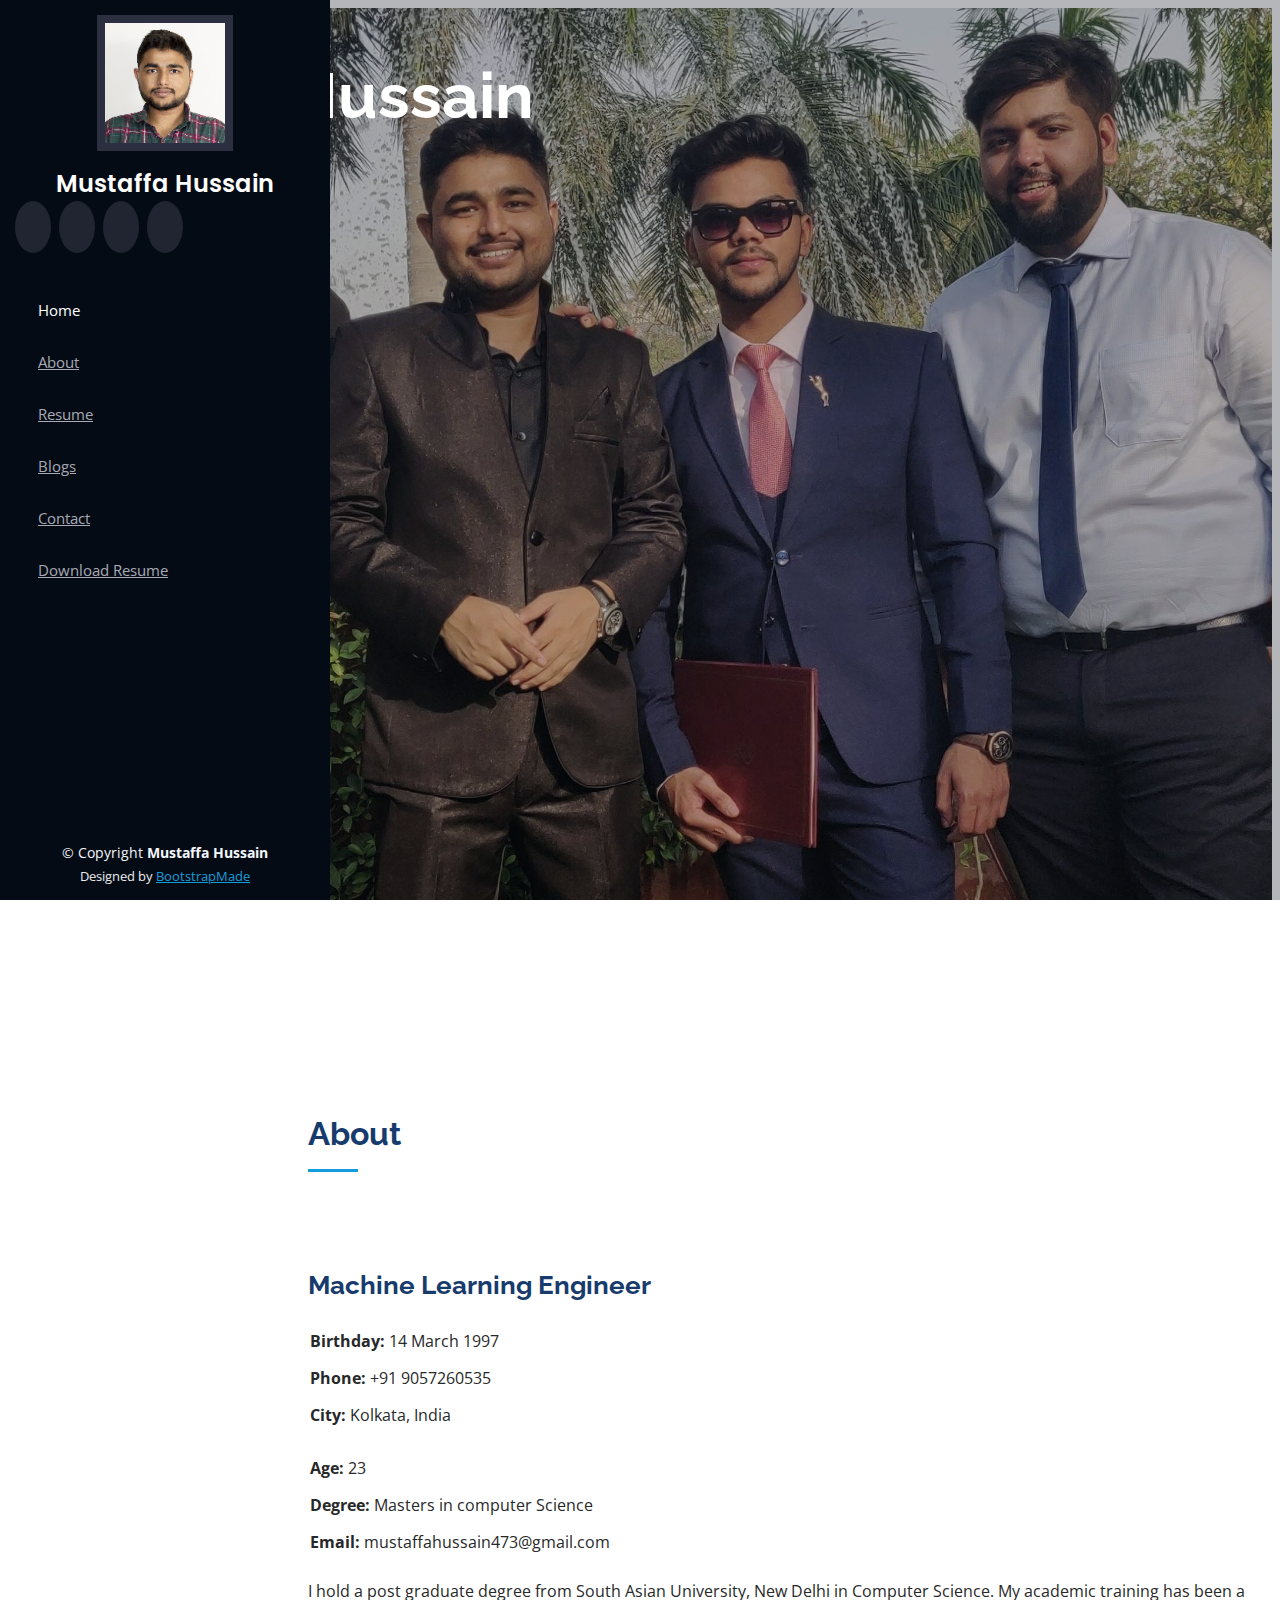
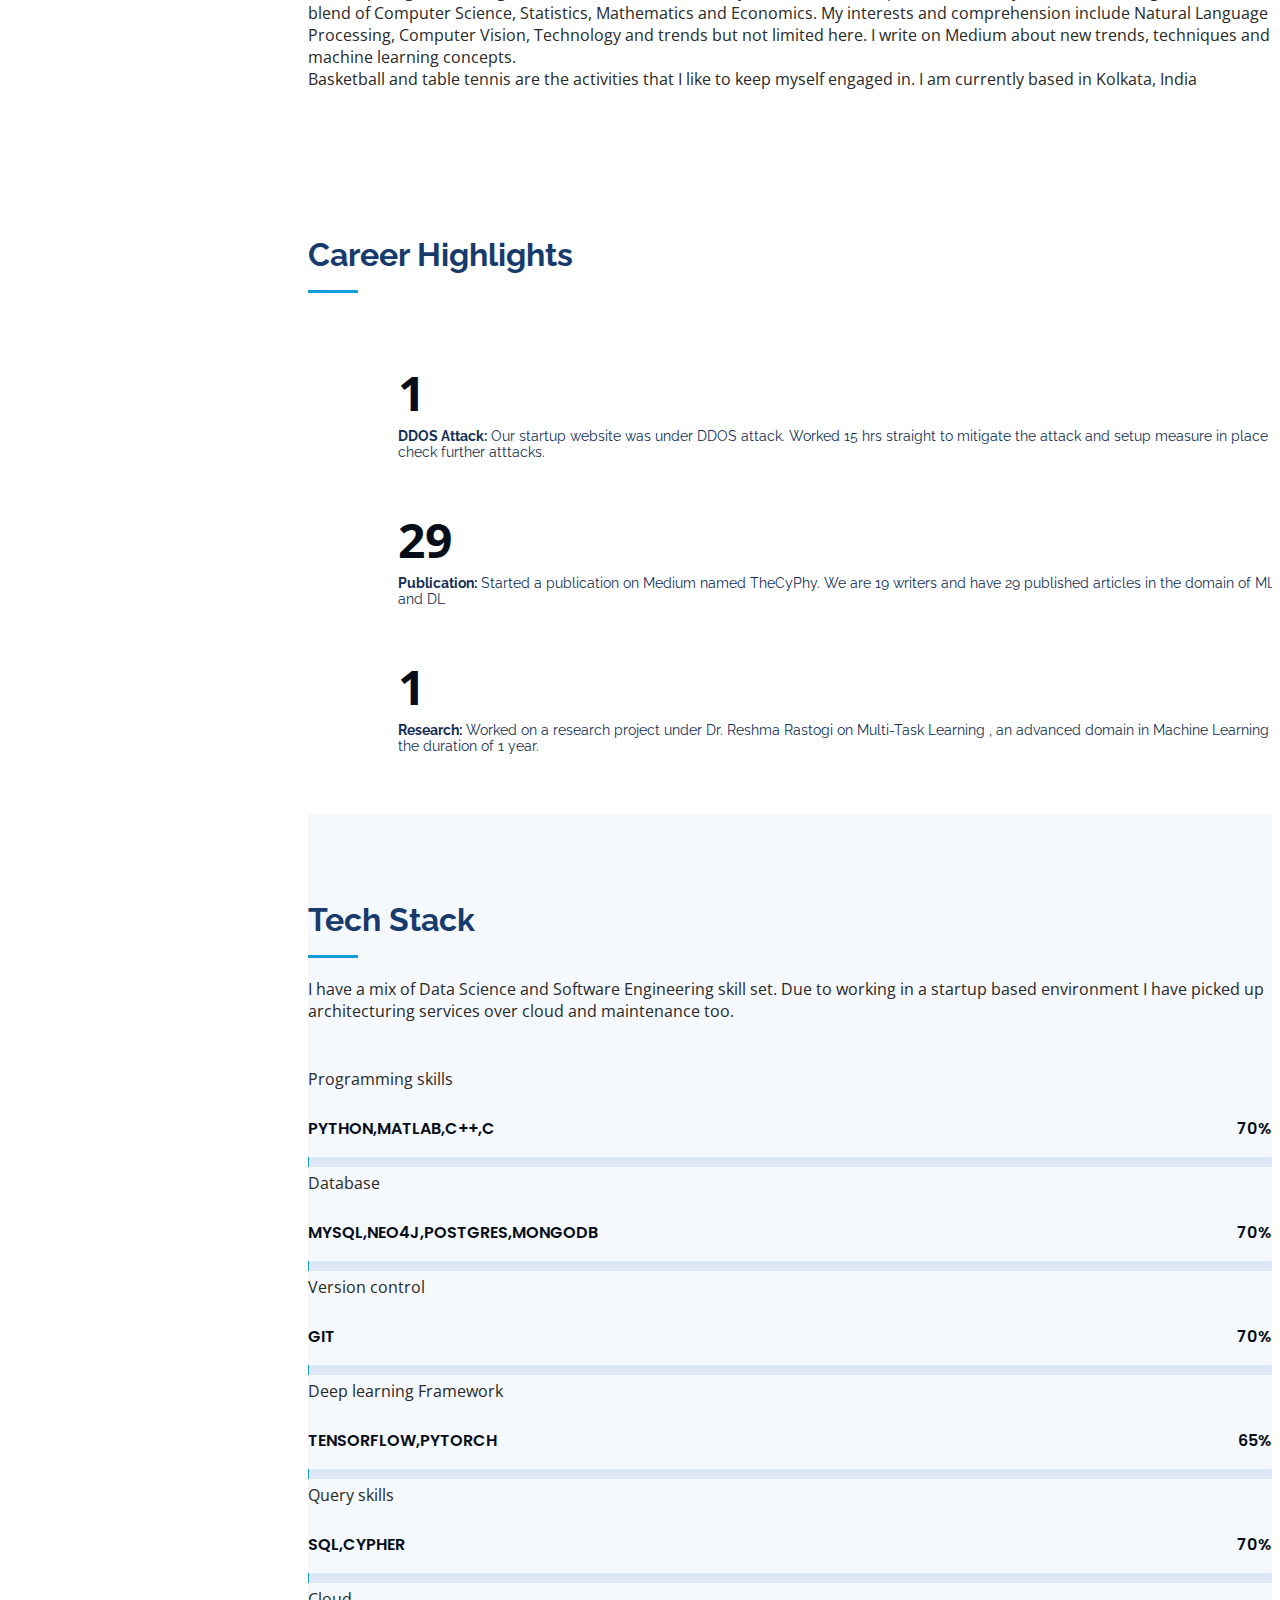
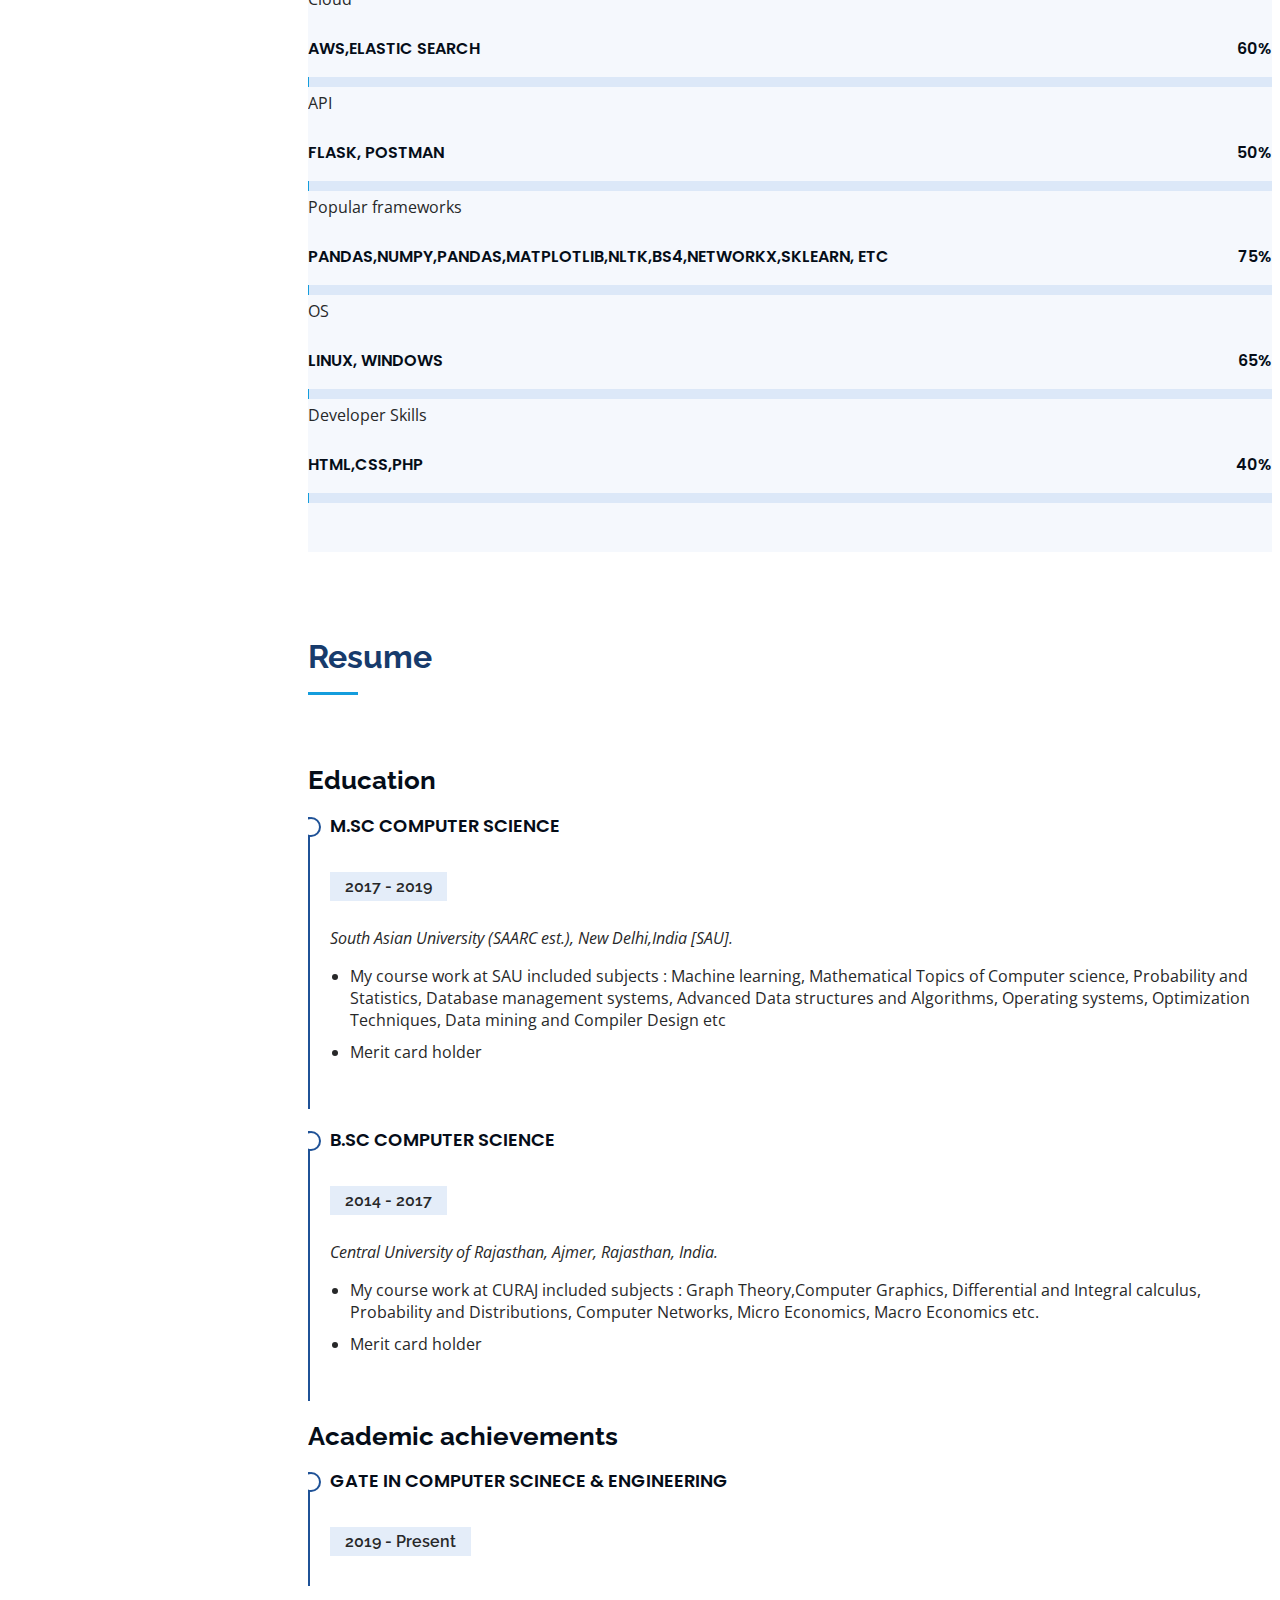
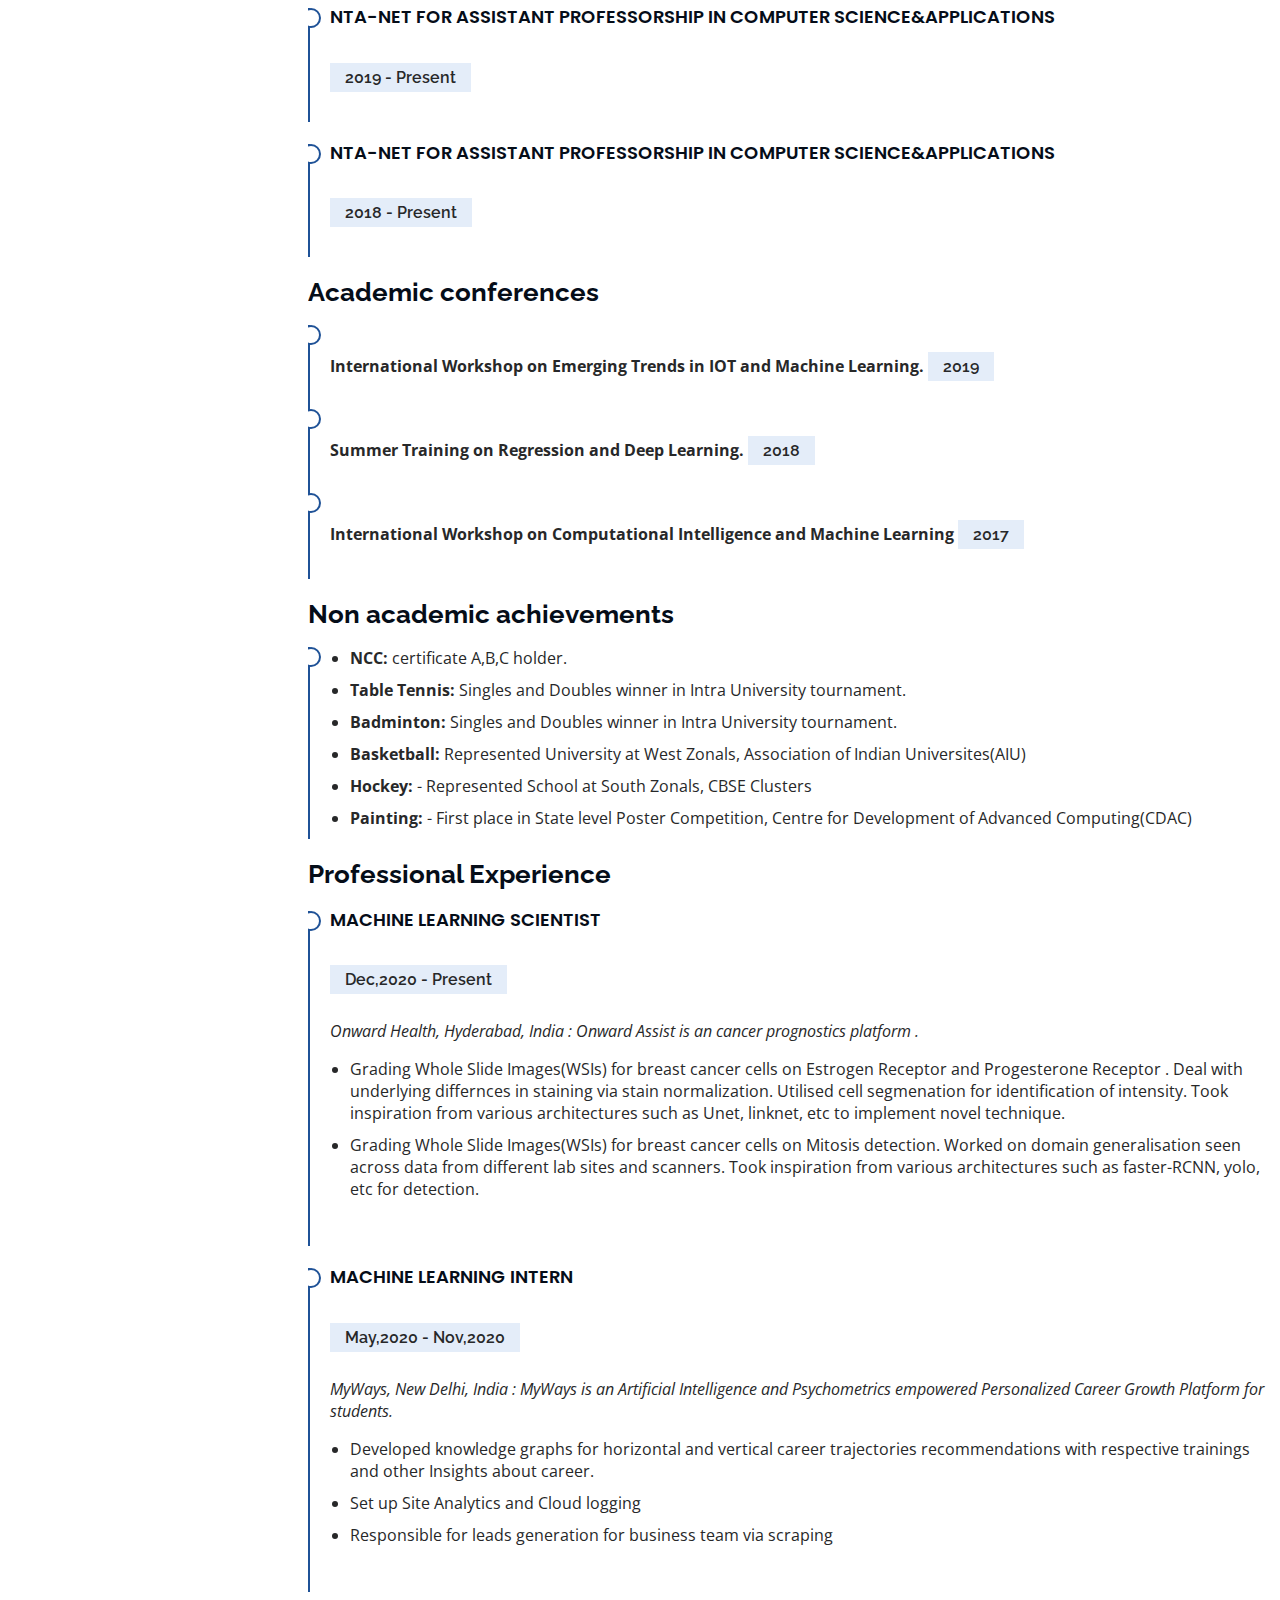
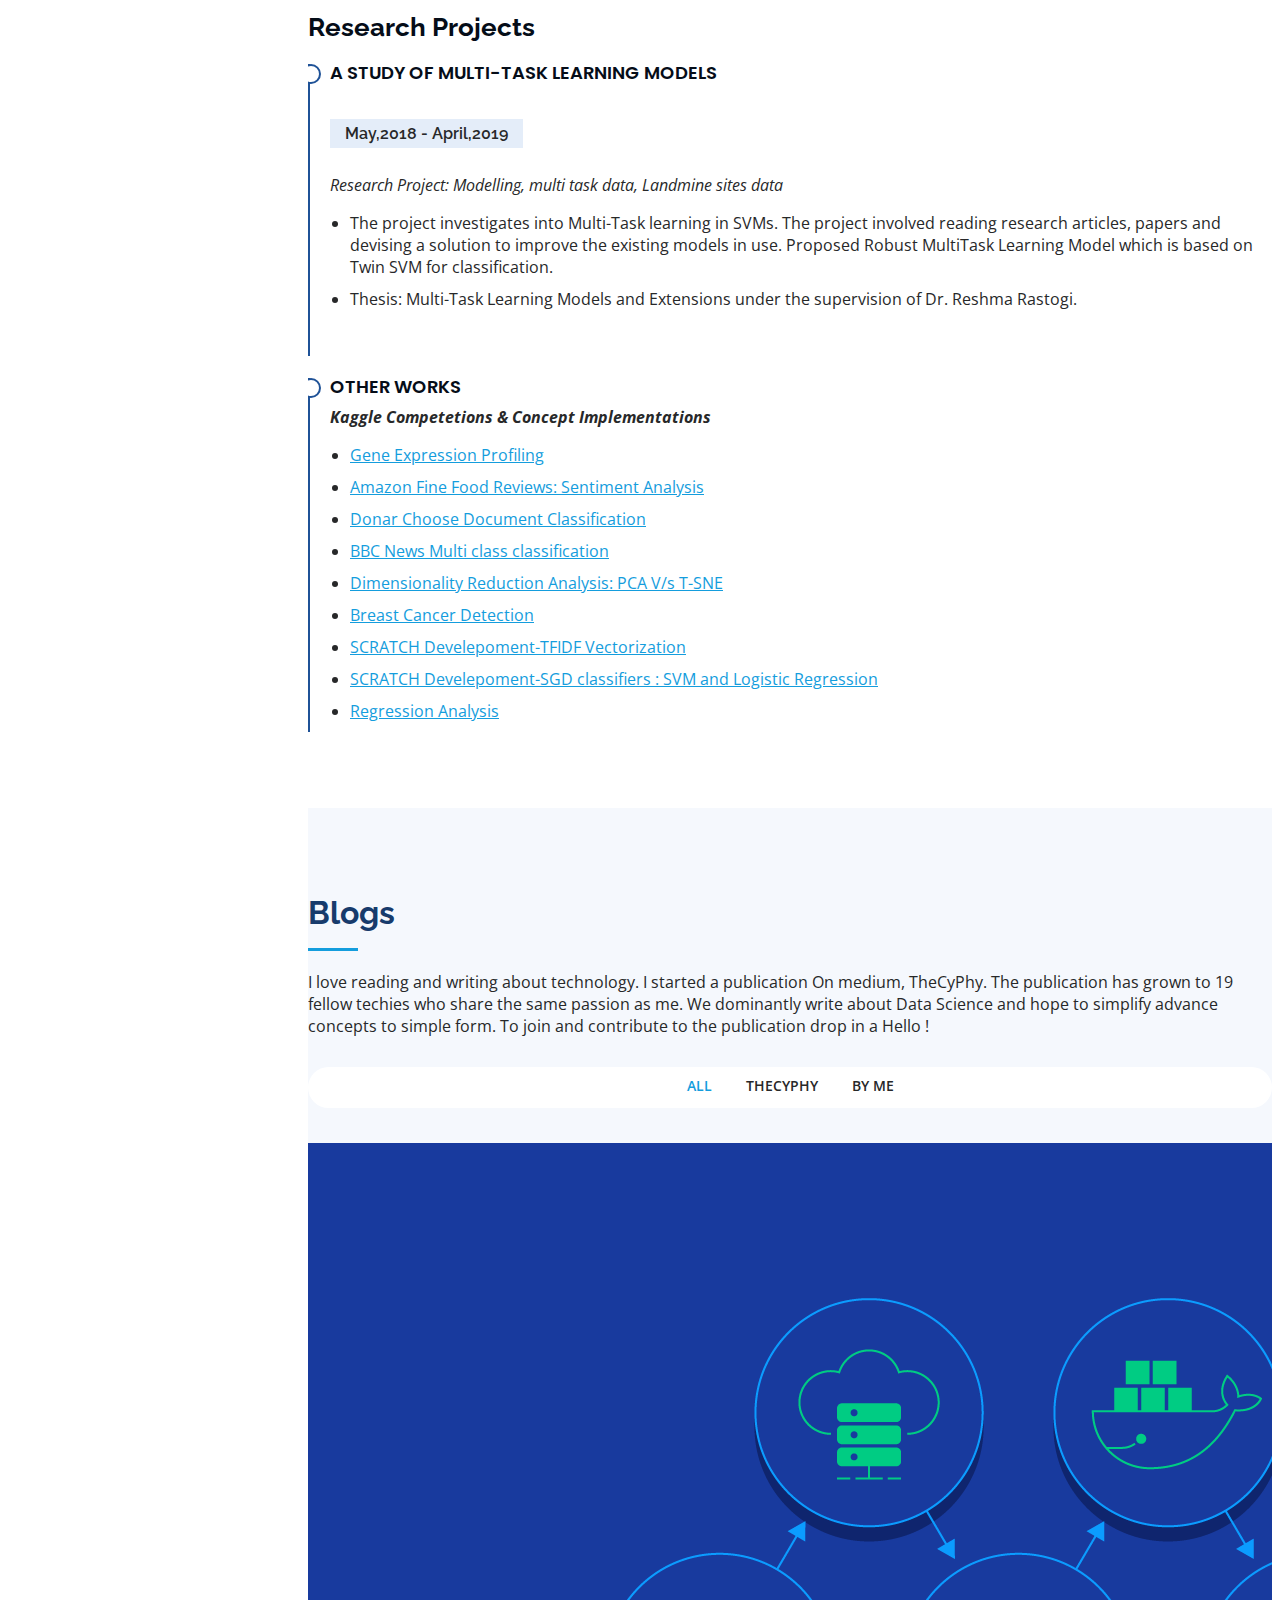
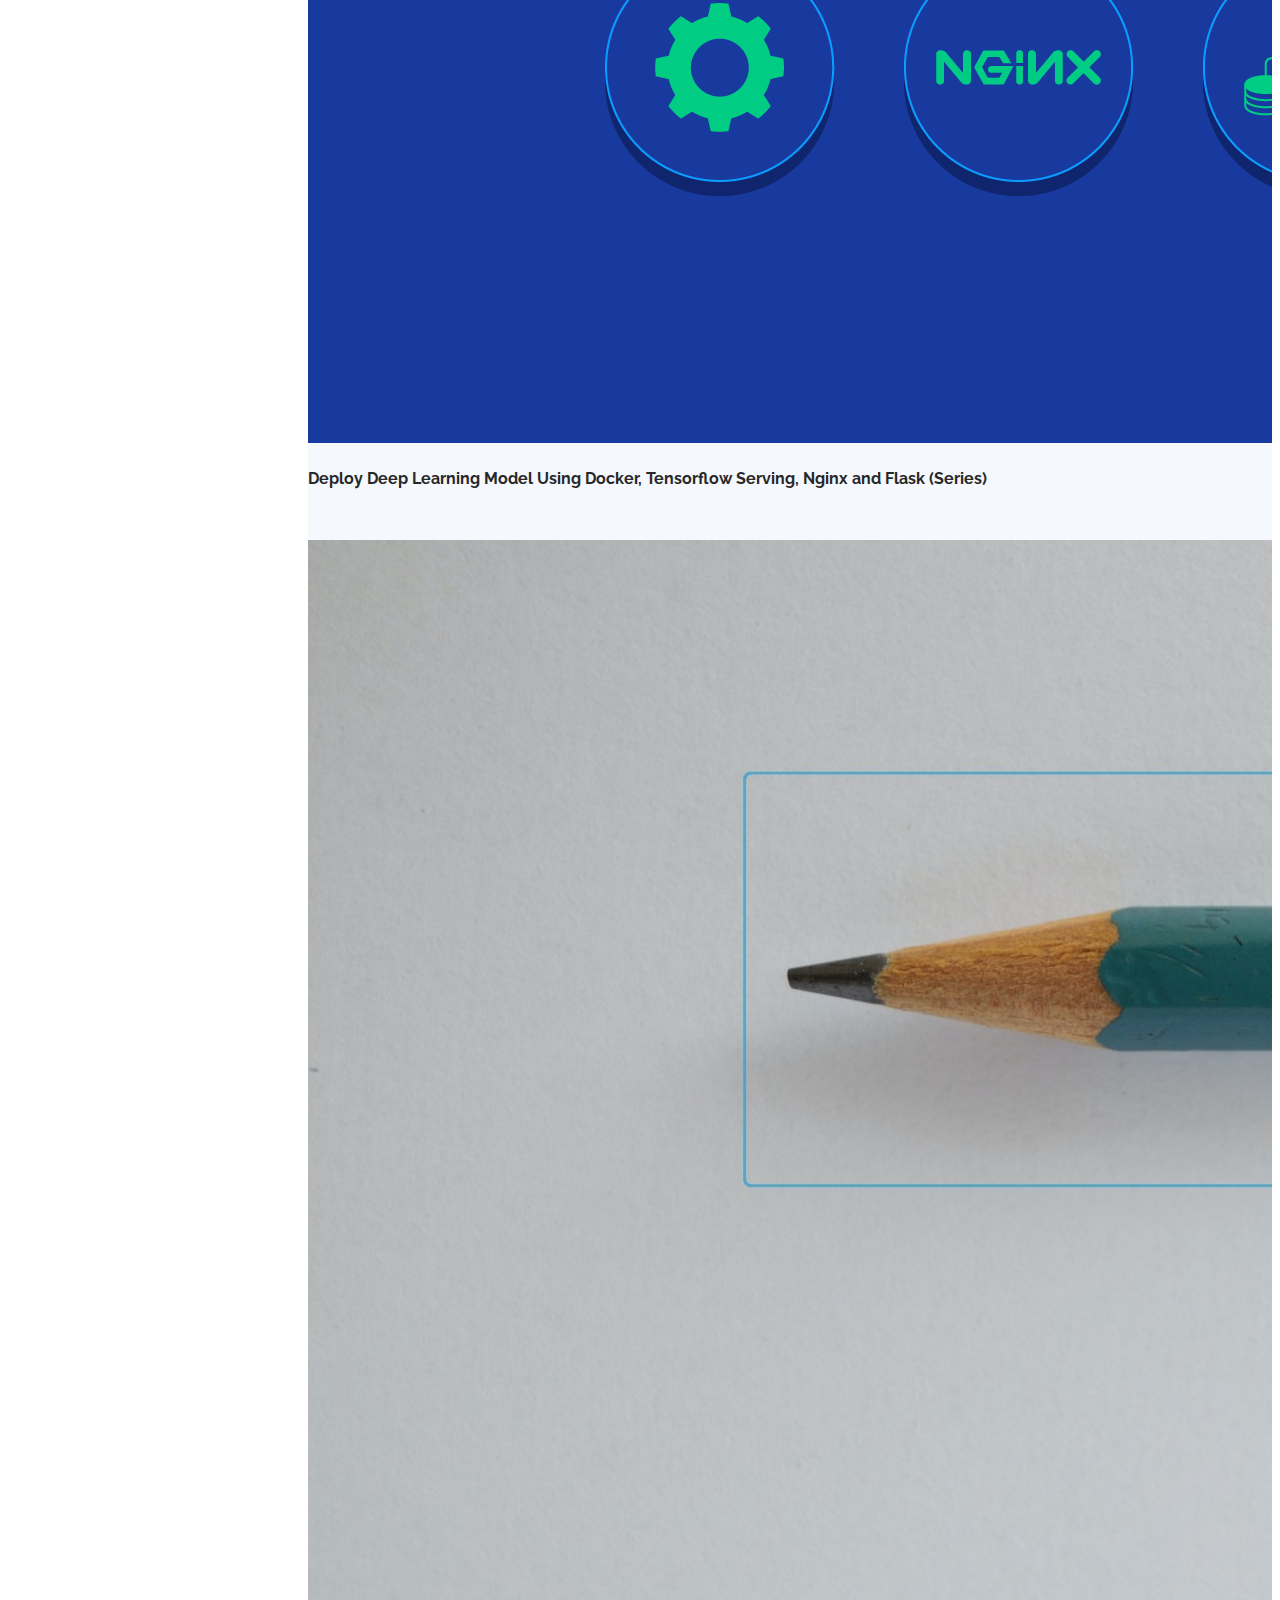
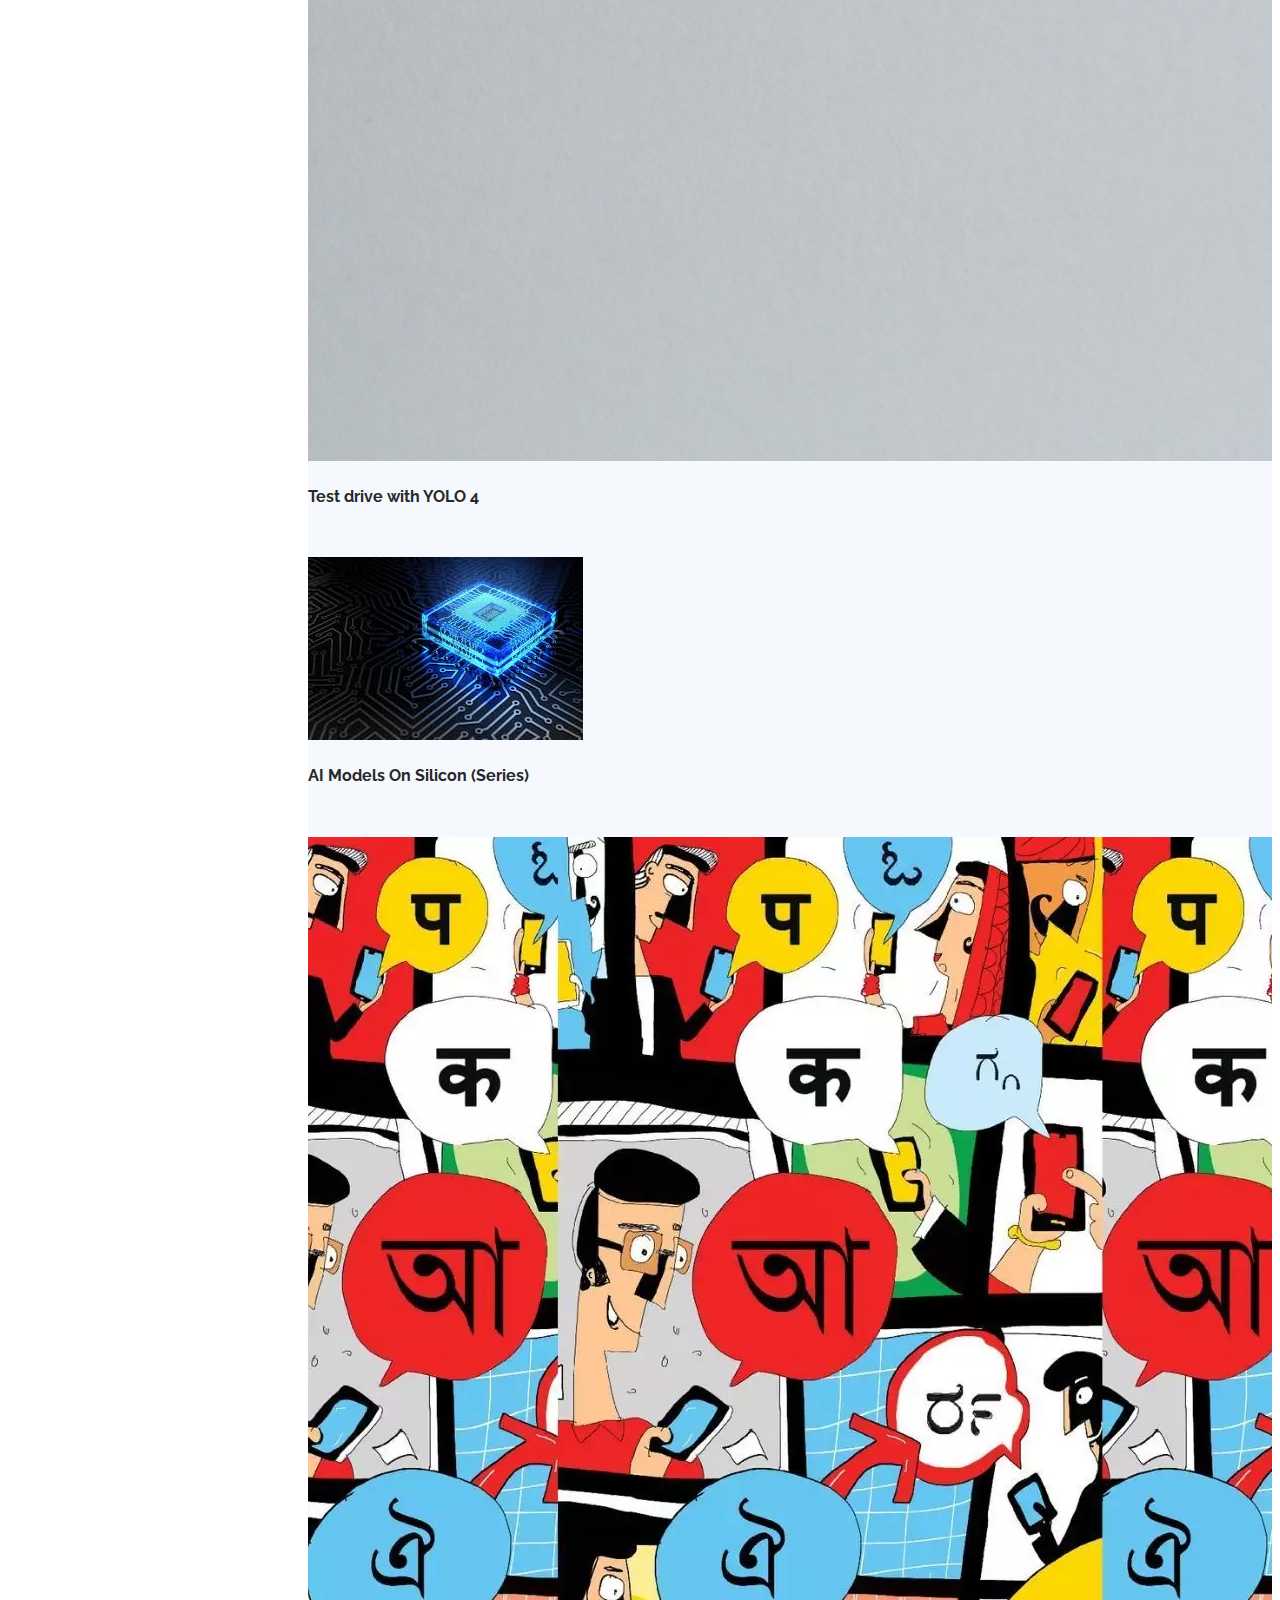
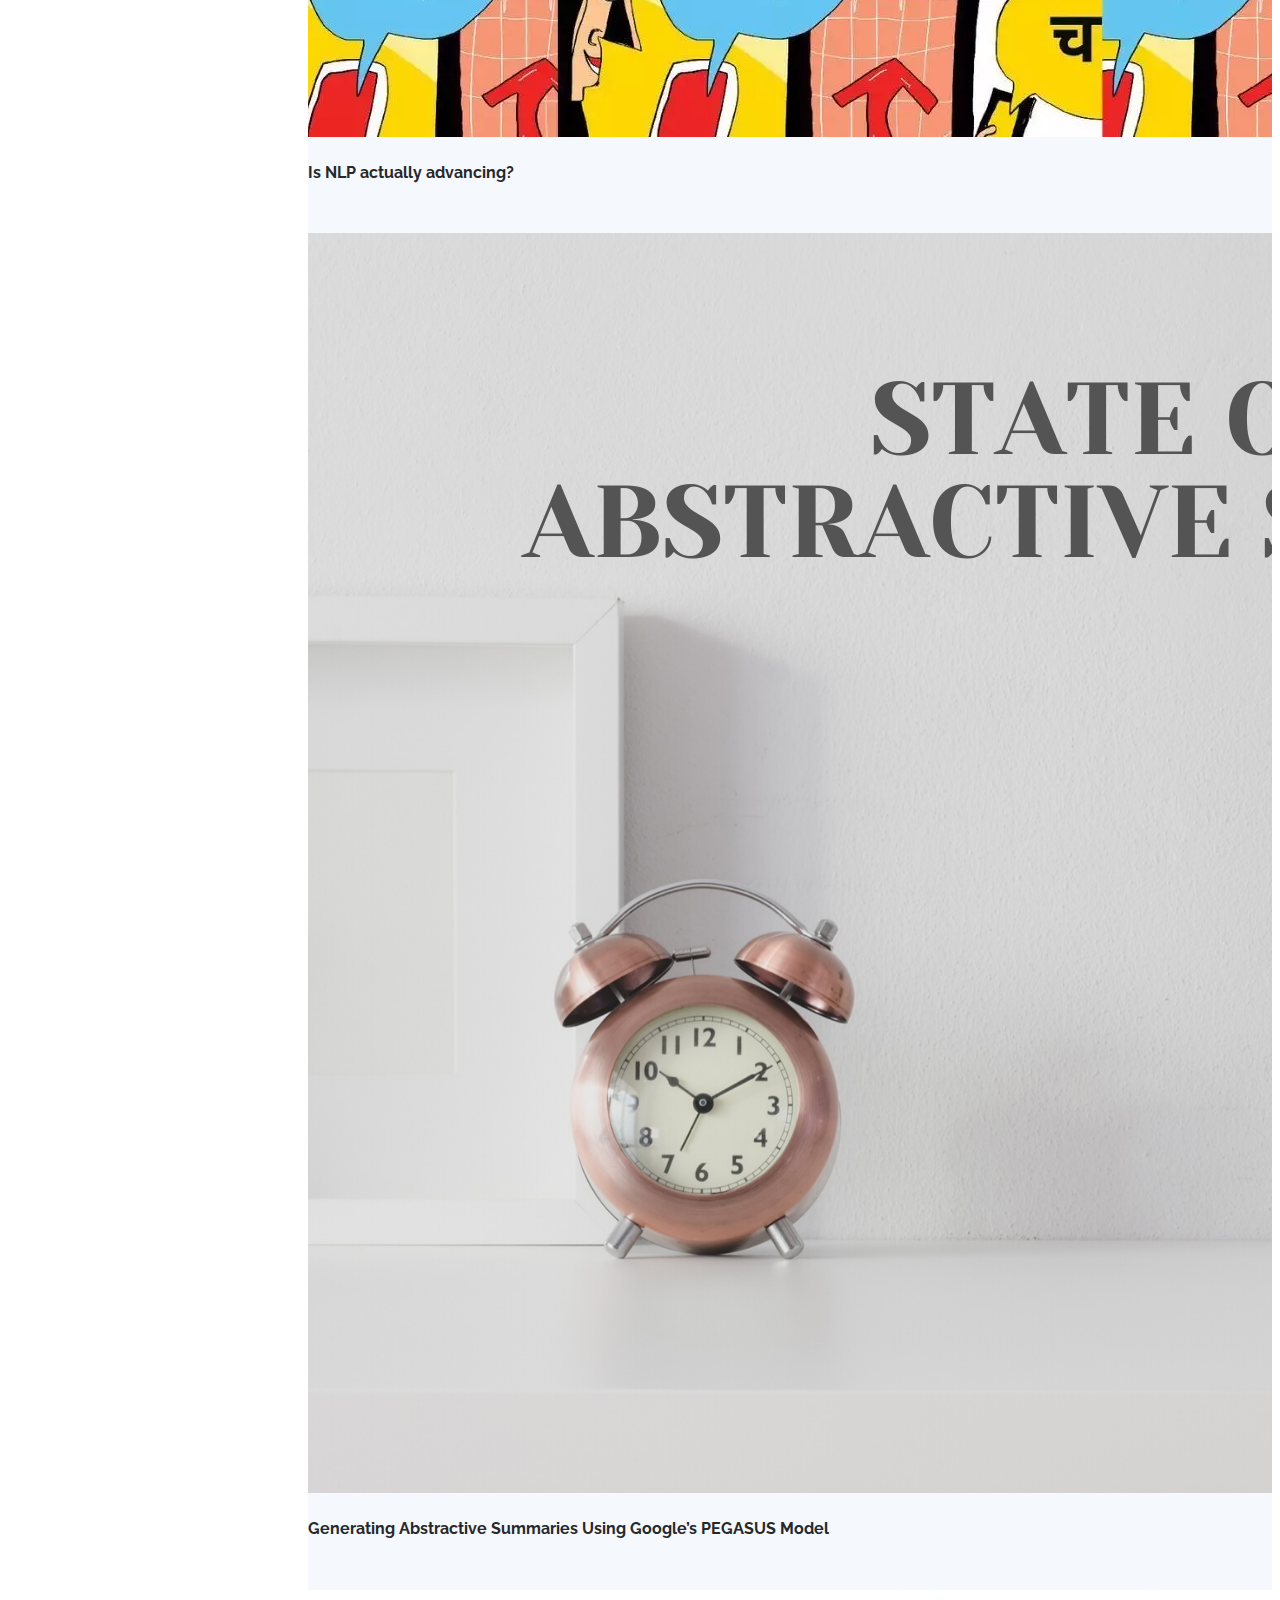
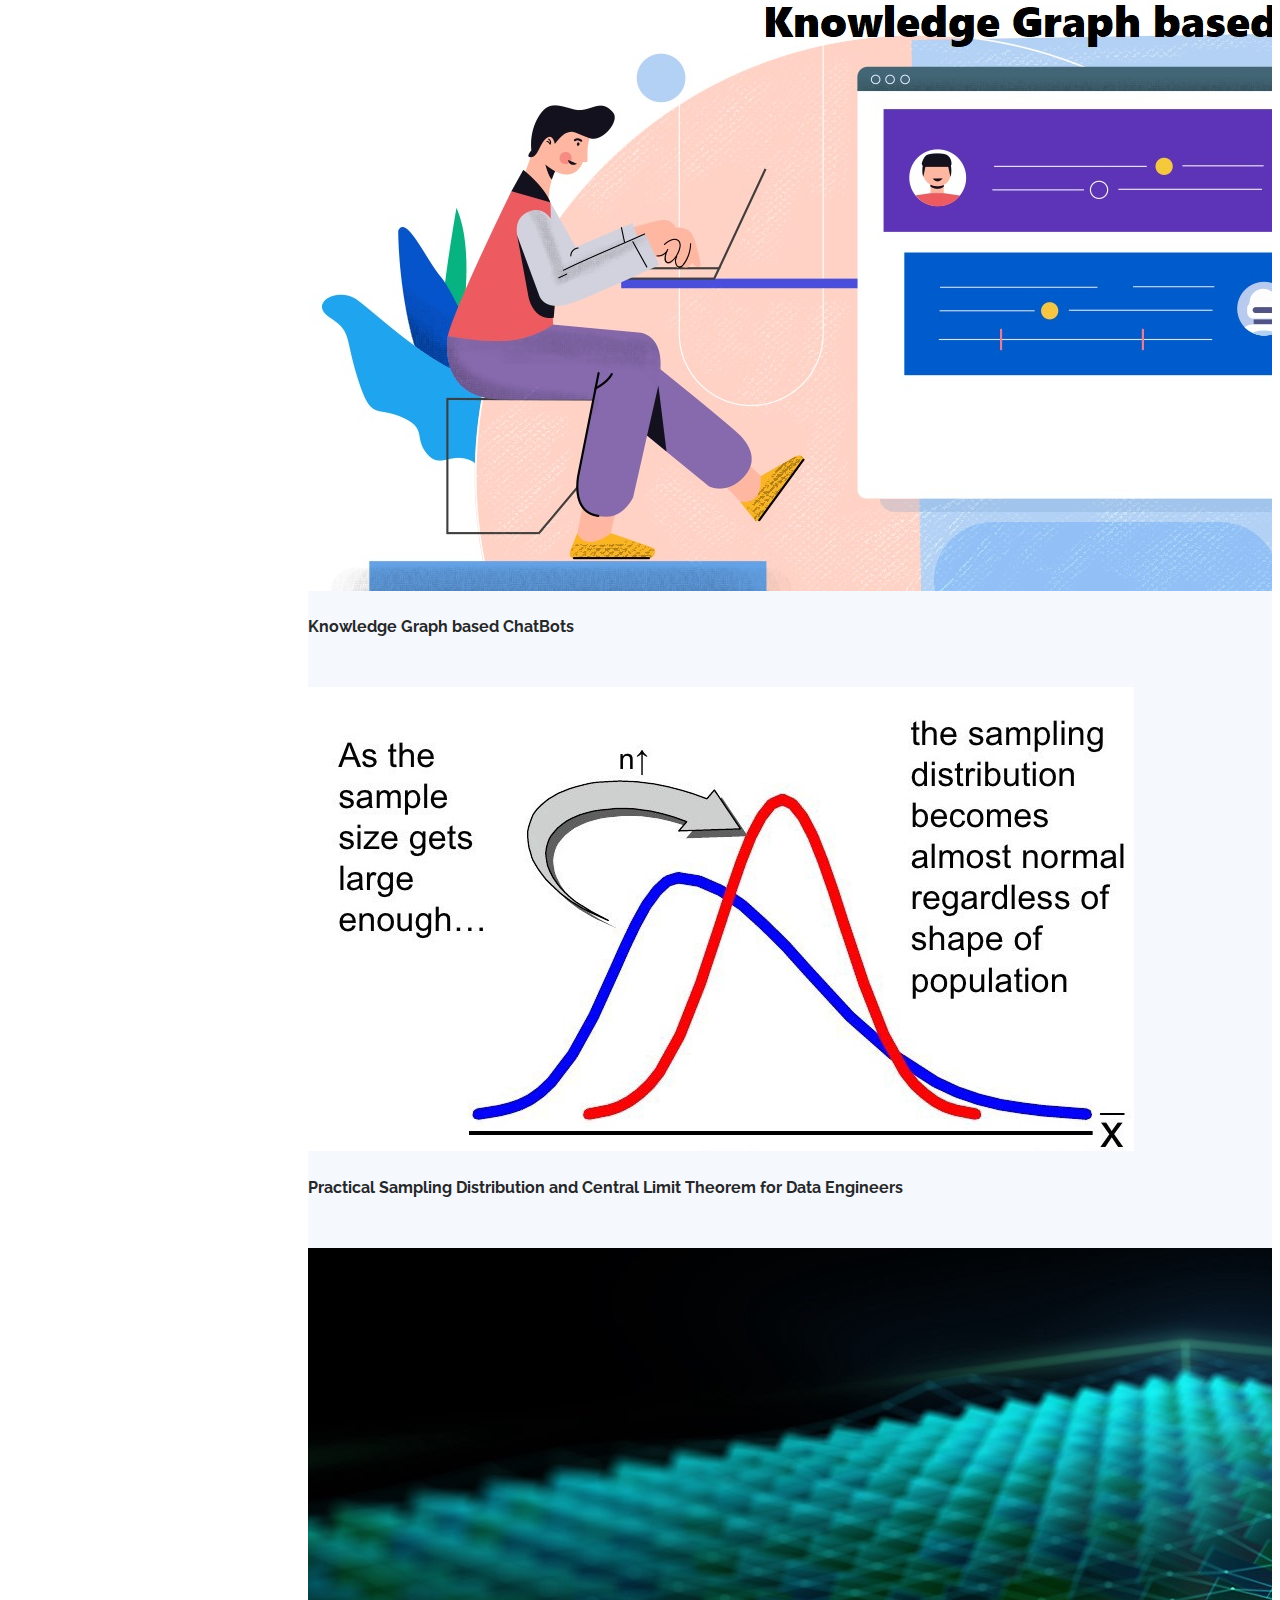
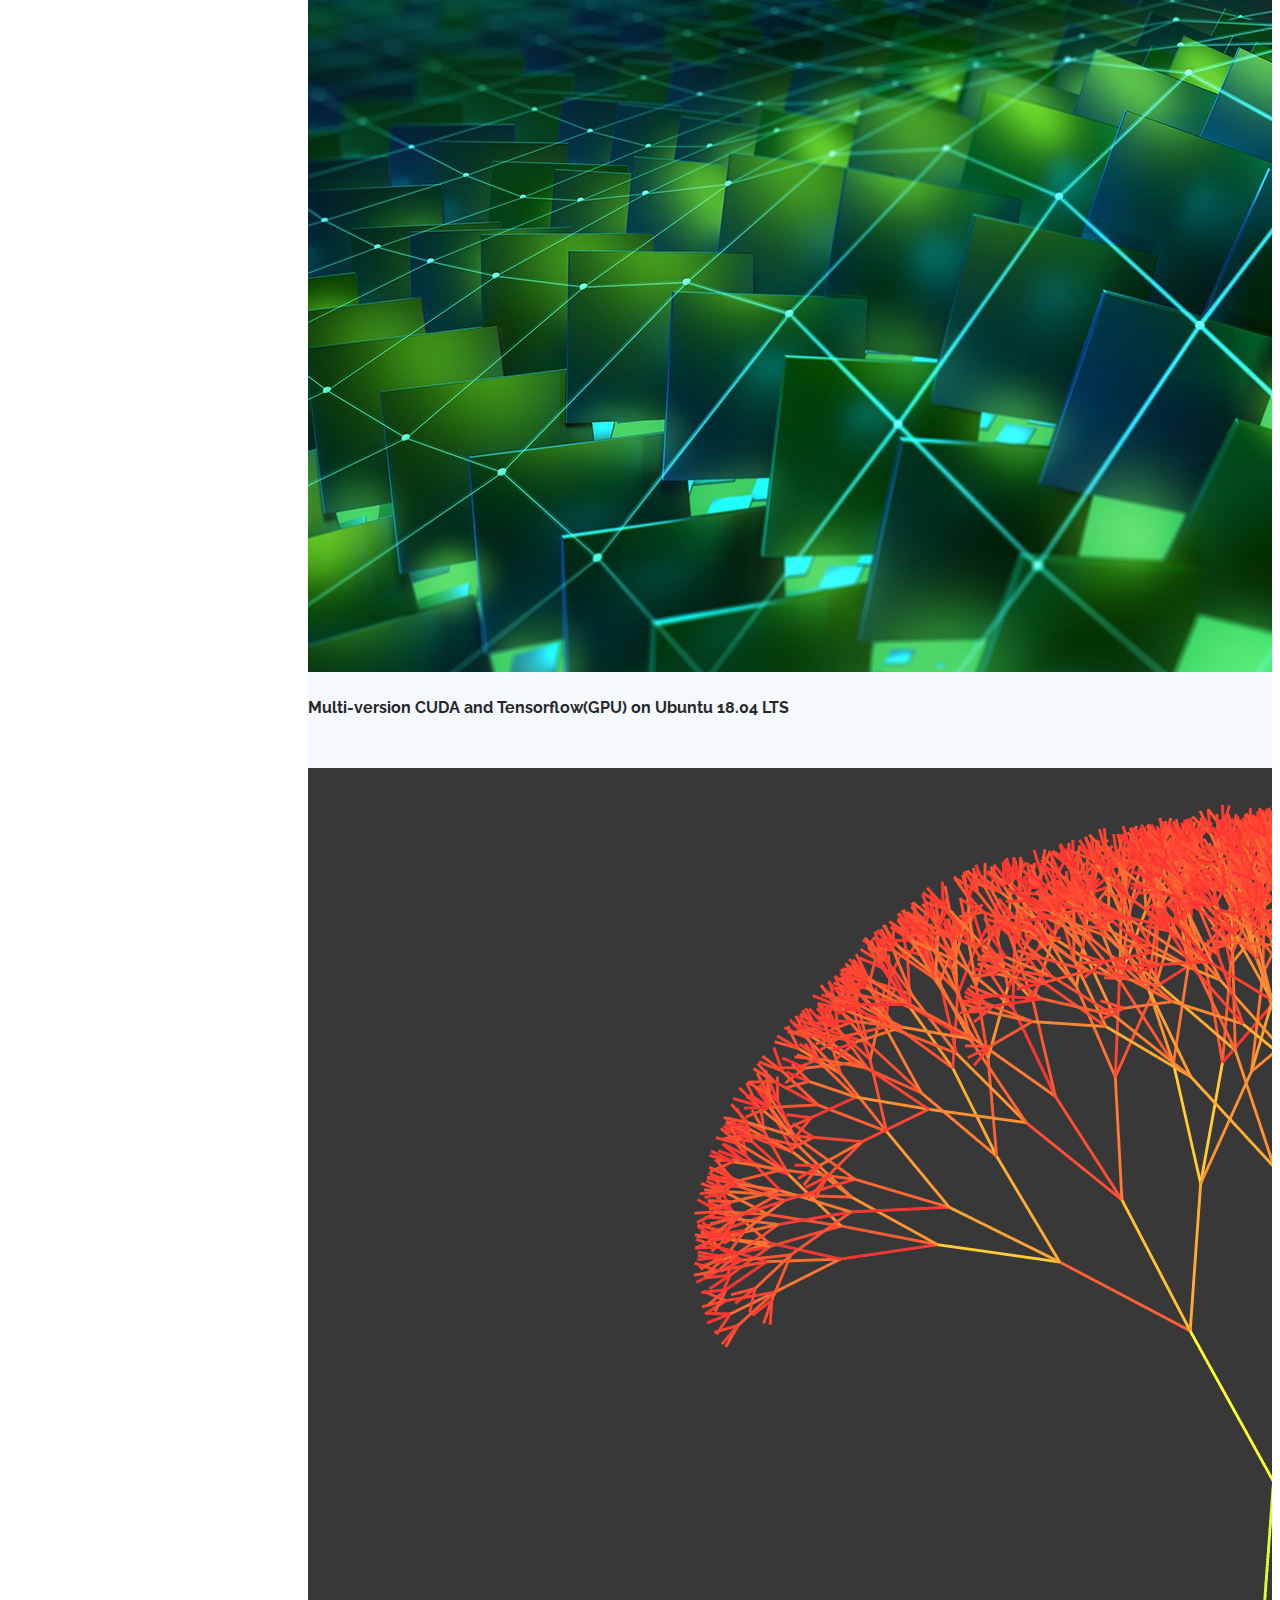
==== commit beec1a54: "changed work description of onward" ====
--- a/index.html
+++ b/index.html
@@ -62,7 +62,7 @@
           <li><a href="#resume"><i class="bx bx-file-blank"></i> <span>Resume</span></a></li>
           <li><a href="#blog"><i class="bx bx-book-content"></i> Blogs</a></li>
           <li><a href="#contact"><i class="bx bx-envelope"></i> Contact</a></li>
-          <li><a href="https://drive.google.com/file/d/131sWQ3L3udAHaXIR-YxYPMWy_ROJ3LWT/view?usp=sharing" target="_blank"><i class="bx bx-download"></i> Download Resume</a></li>
+          <li><a href="https://drive.google.com/file/d/1KIDx_mvb_t8G2c5vWsbW0xY3A8xUK9X7/view?usp=sharing" target="_blank"><i class="bx bx-download"></i> Download Resume</a></li>
 
 
 
@@ -367,19 +367,18 @@
           <div class="col-lg-6" data-aos="fade-up" data-aos-delay="100">
             <h3 class="resume-title">Professional Experience</h3>
             <div class="resume-item">
-              <h4>Machine Learning Intern</h4>
+              <h4>Machine Learning Scientist</h4>
               <h5> Dec,2020 - Present</h5>
               <p><em>Onward Health, Hyderabad, India : Onward Assist is an cancer prognostics platform                     . </em></p>
               <ul>
                 <li>Grading Whole Slide Images(WSIs) for breast cancer cells on
 Estrogen Receptor and Progesterone Receptor . Deal with
 underlying differnces in staining via stain normalization. Utilised cell segmenation for identification of intensity. Took
-inspiration from various architectures such as Unet, linknet, hovernet, etc to implement novel technique. Deployed tool
-for clinical trials. <b>Drafting paper</b>.</li>
+inspiration from various architectures such as Unet, linknet, etc to implement novel technique. </li>
                 <li> Grading Whole Slide Images(WSIs) for breast cancer cells on
 Mitosis detection. Worked on domain generalisation seen
-across data from different labs. Took inspiration from
-various architectures such as yolo, mask-RCNN, efficient-det, etc to tackle the problem. Deployed tool over GCP.</li>
+across data from different lab sites and scanners. Took inspiration from
+various architectures such as faster-RCNN, yolo, etc for detection.</li>
                 
               </ul>
             </div>
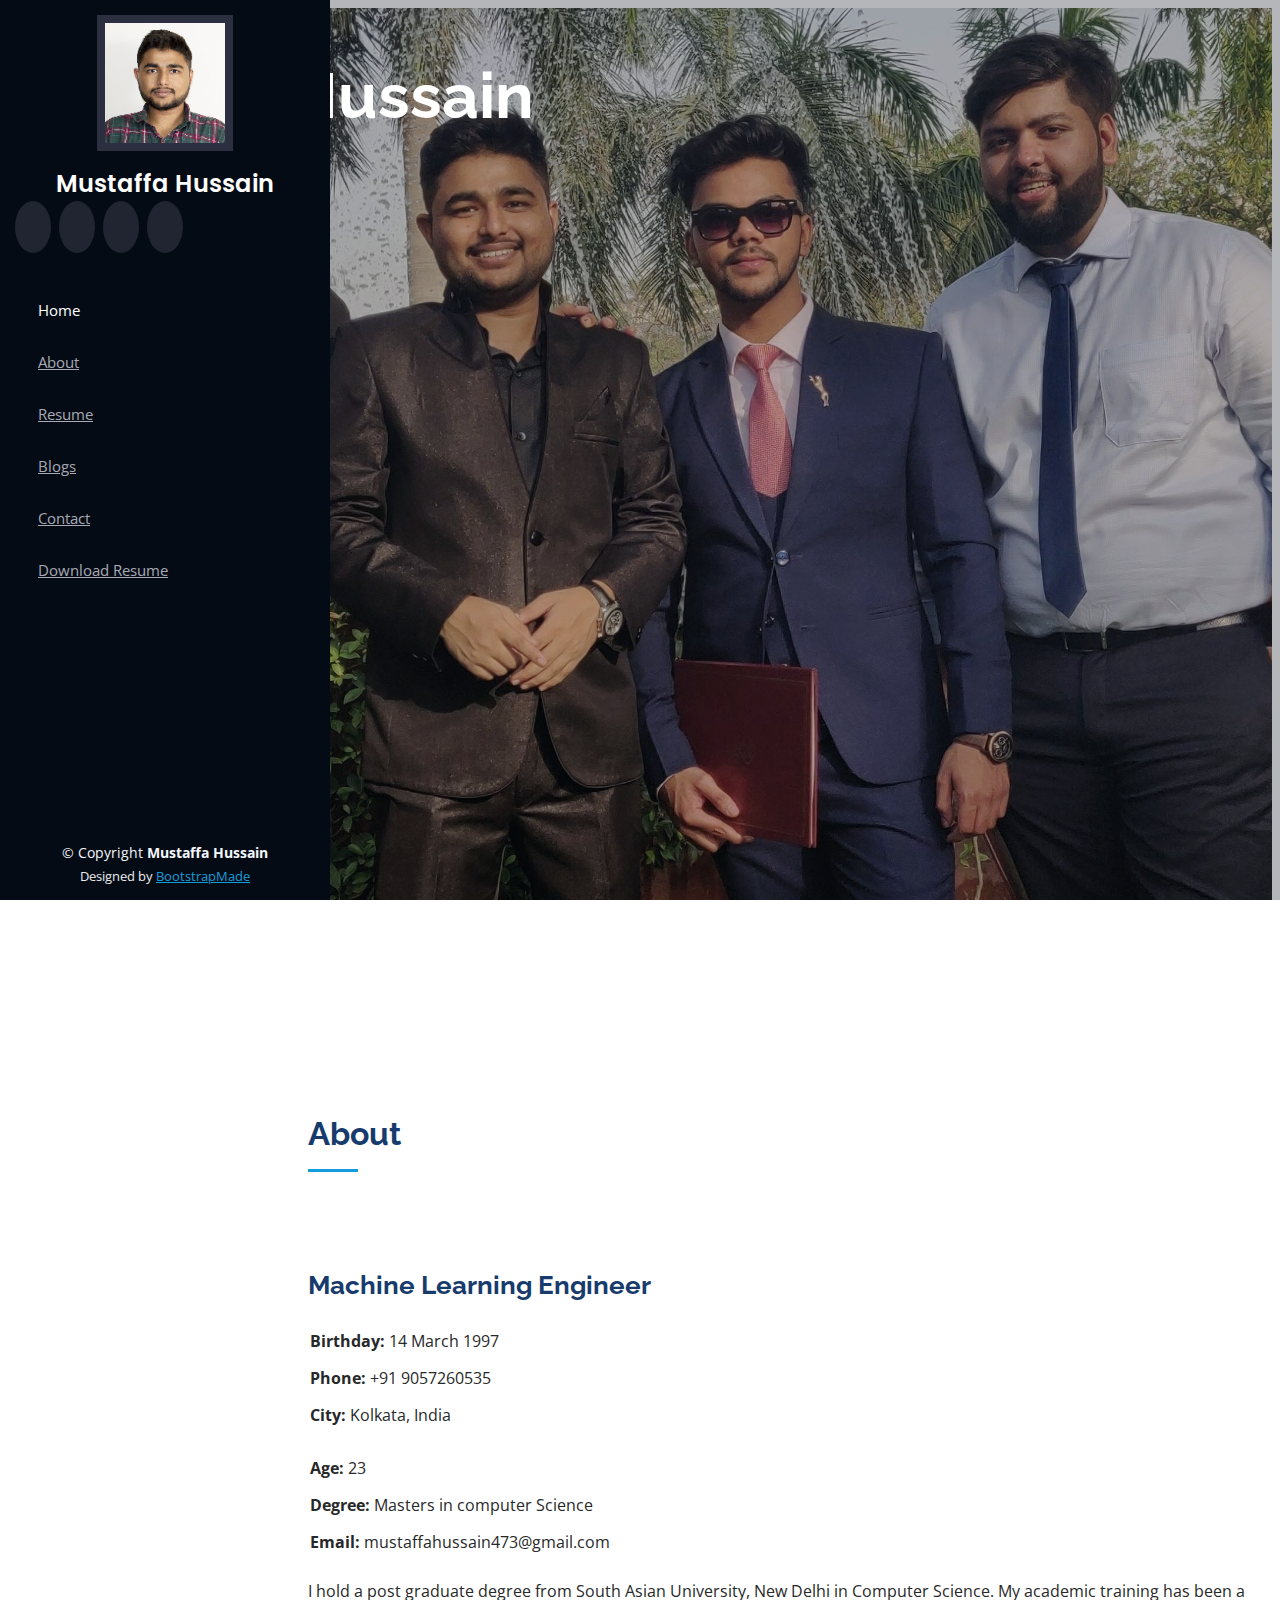
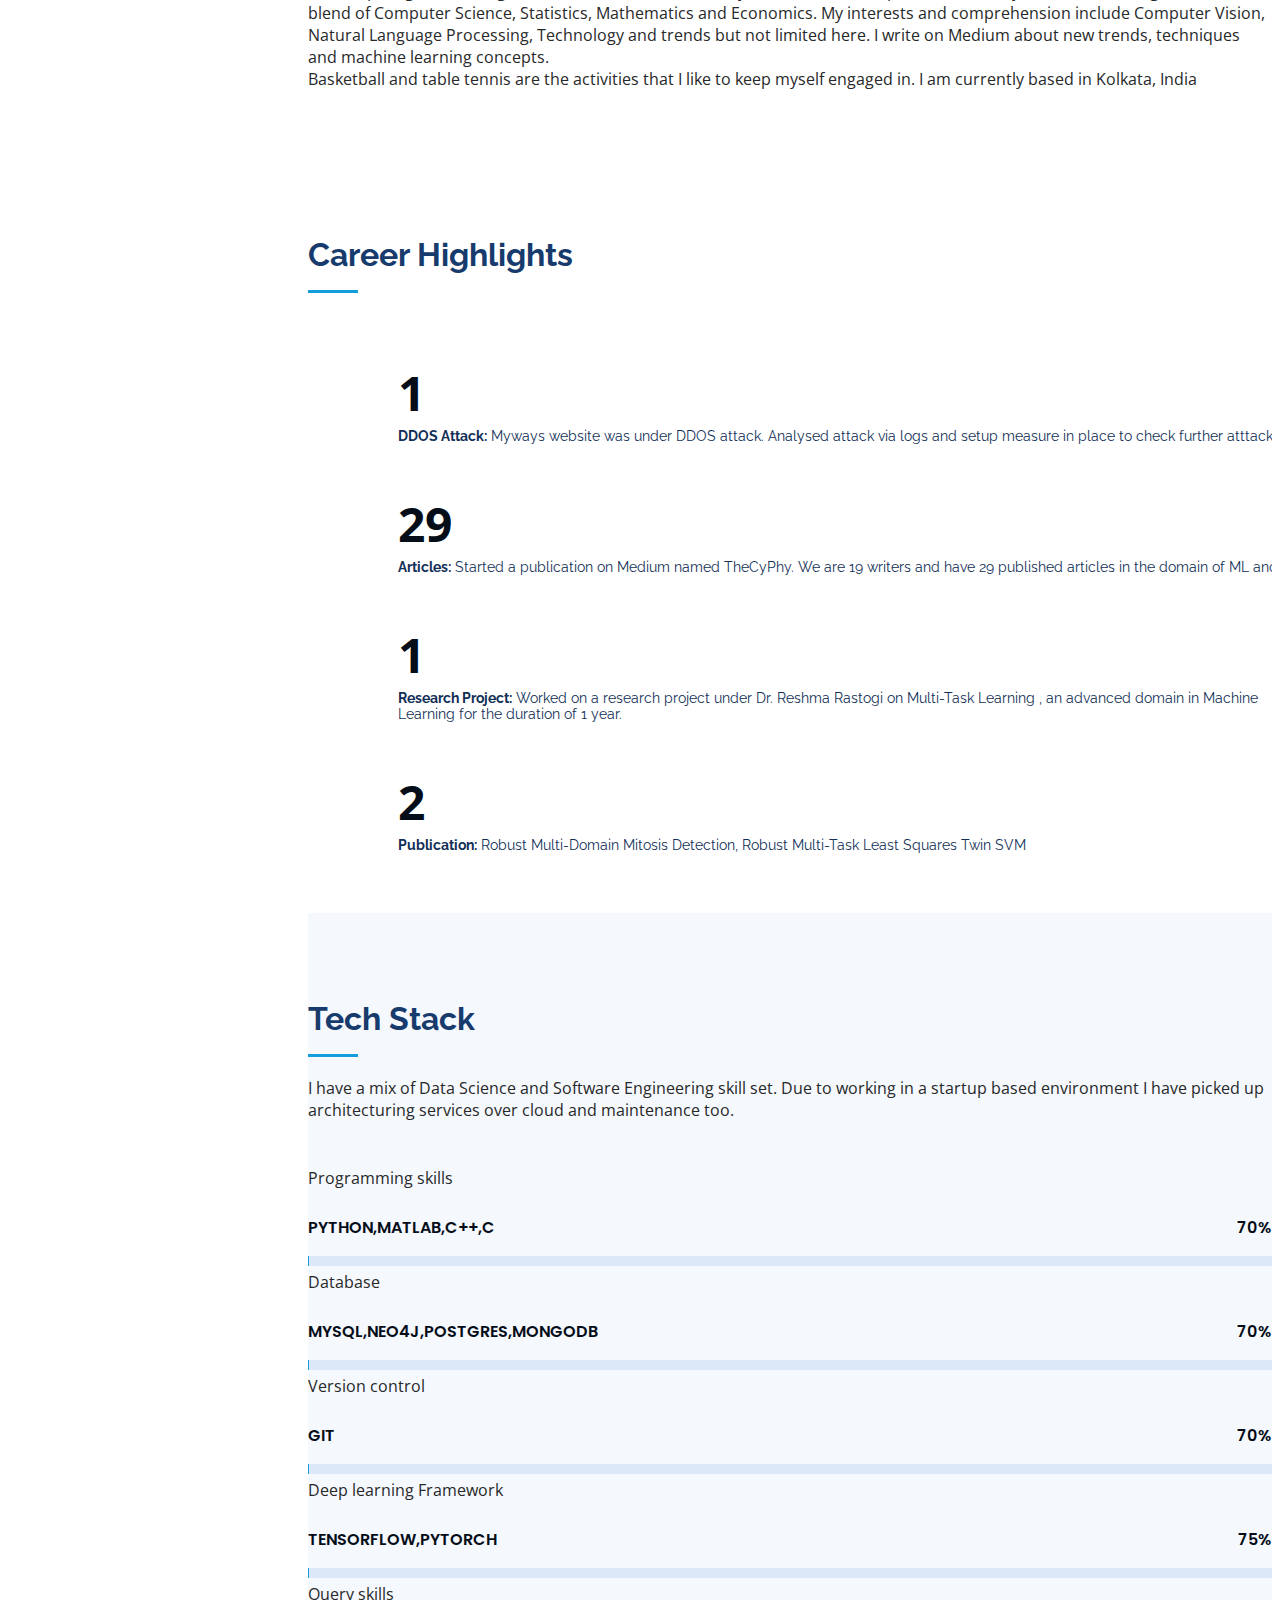
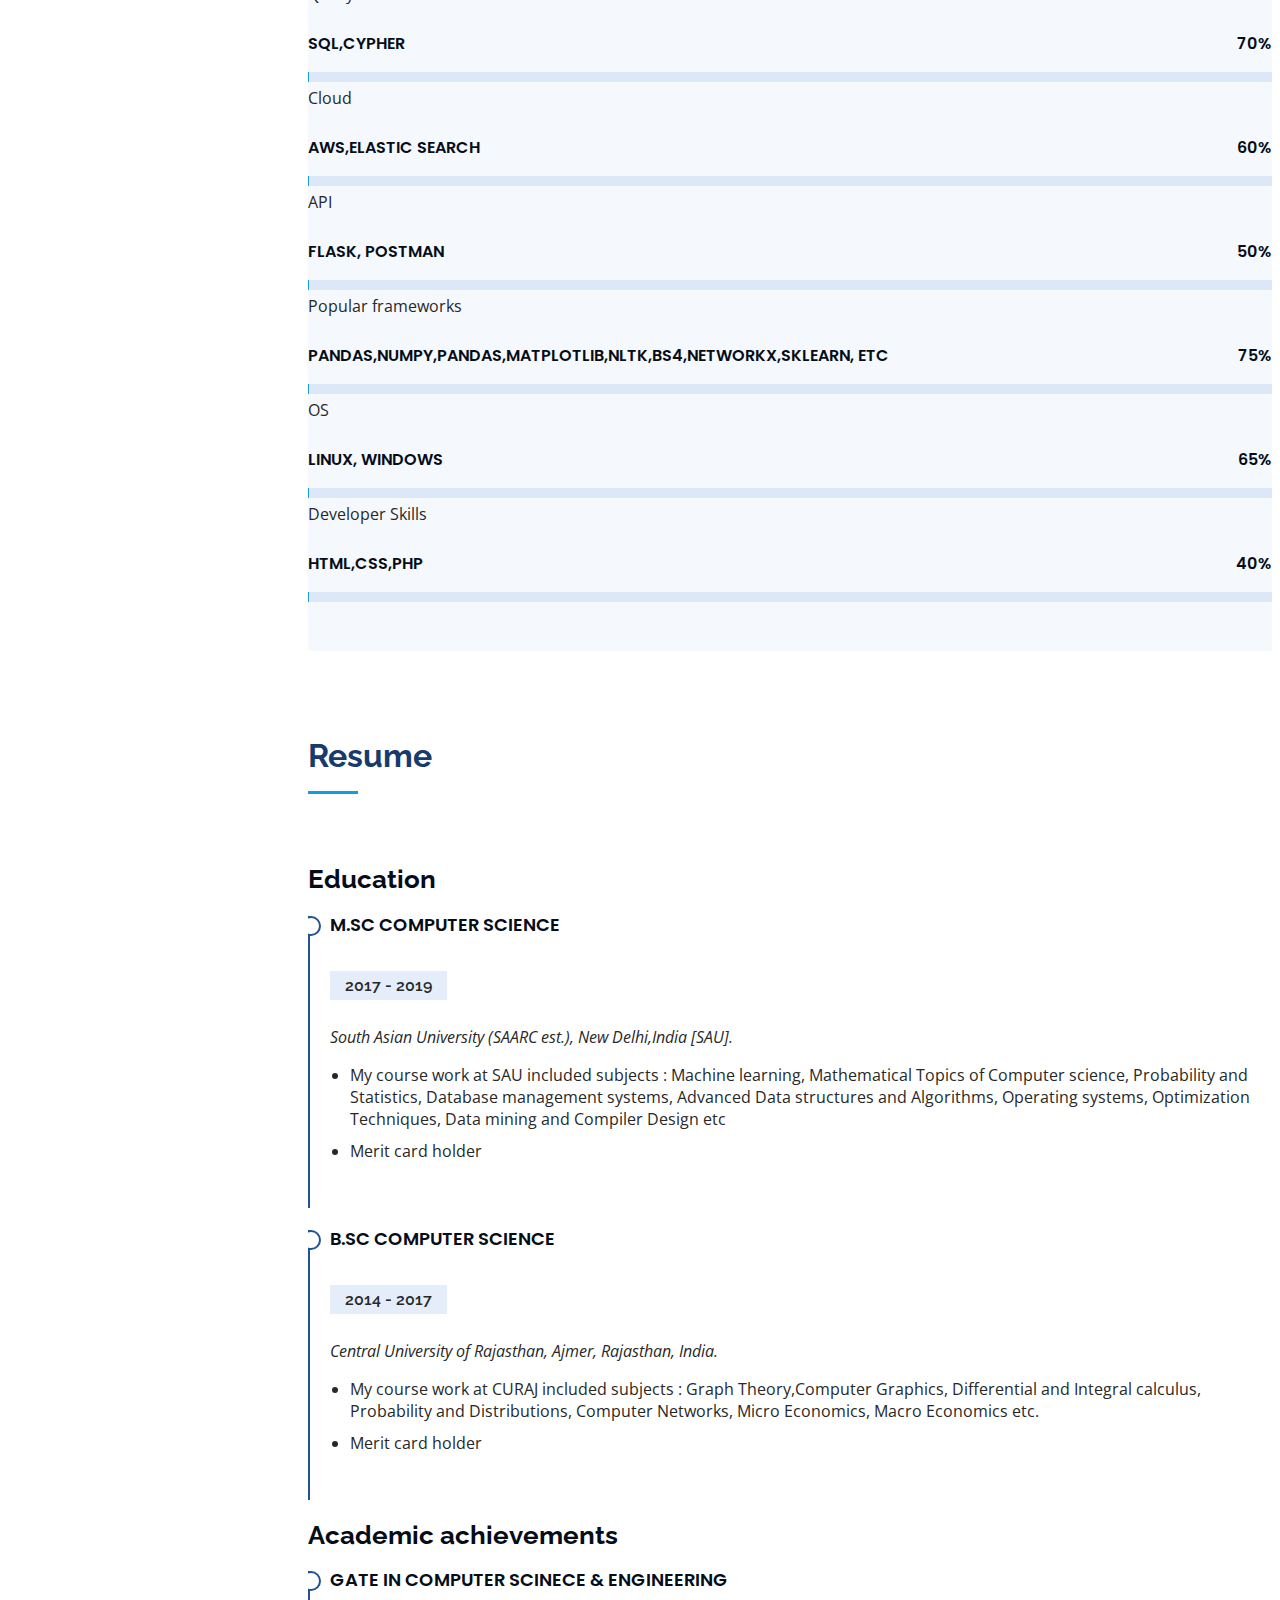
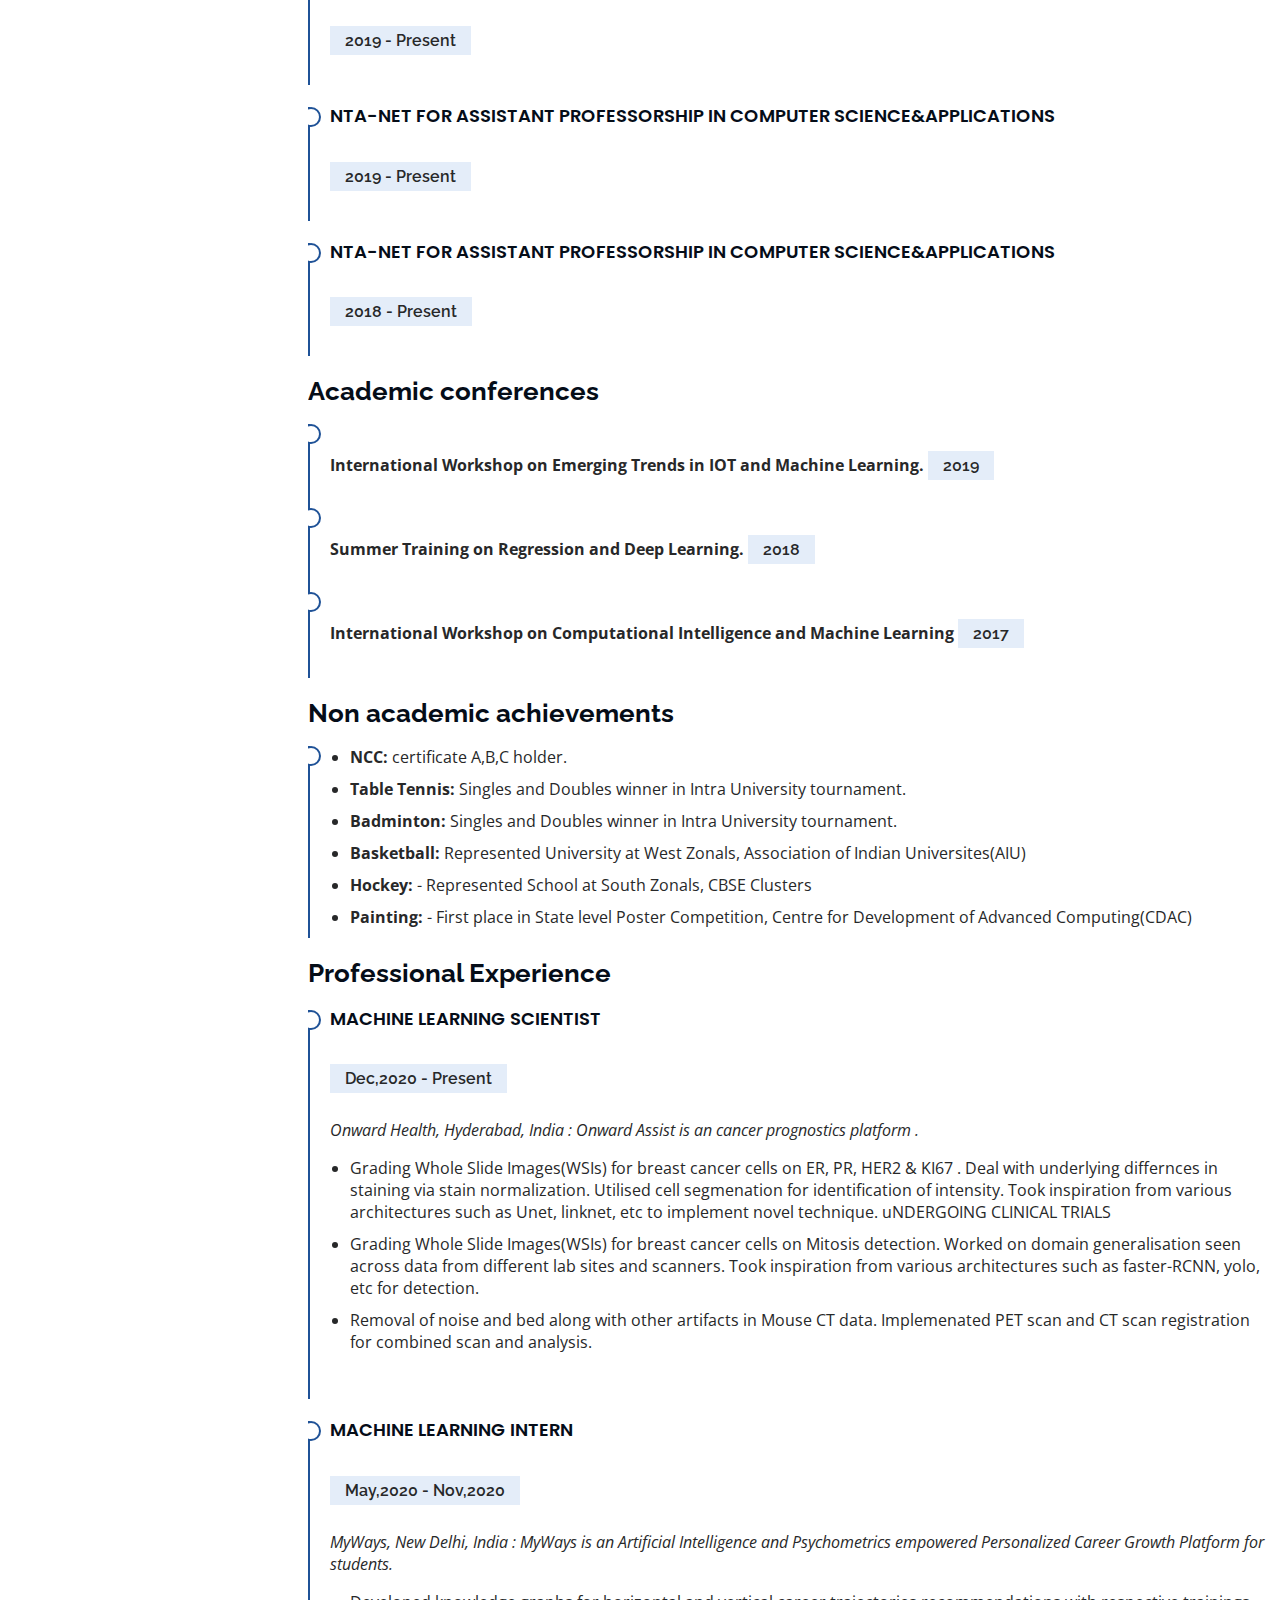
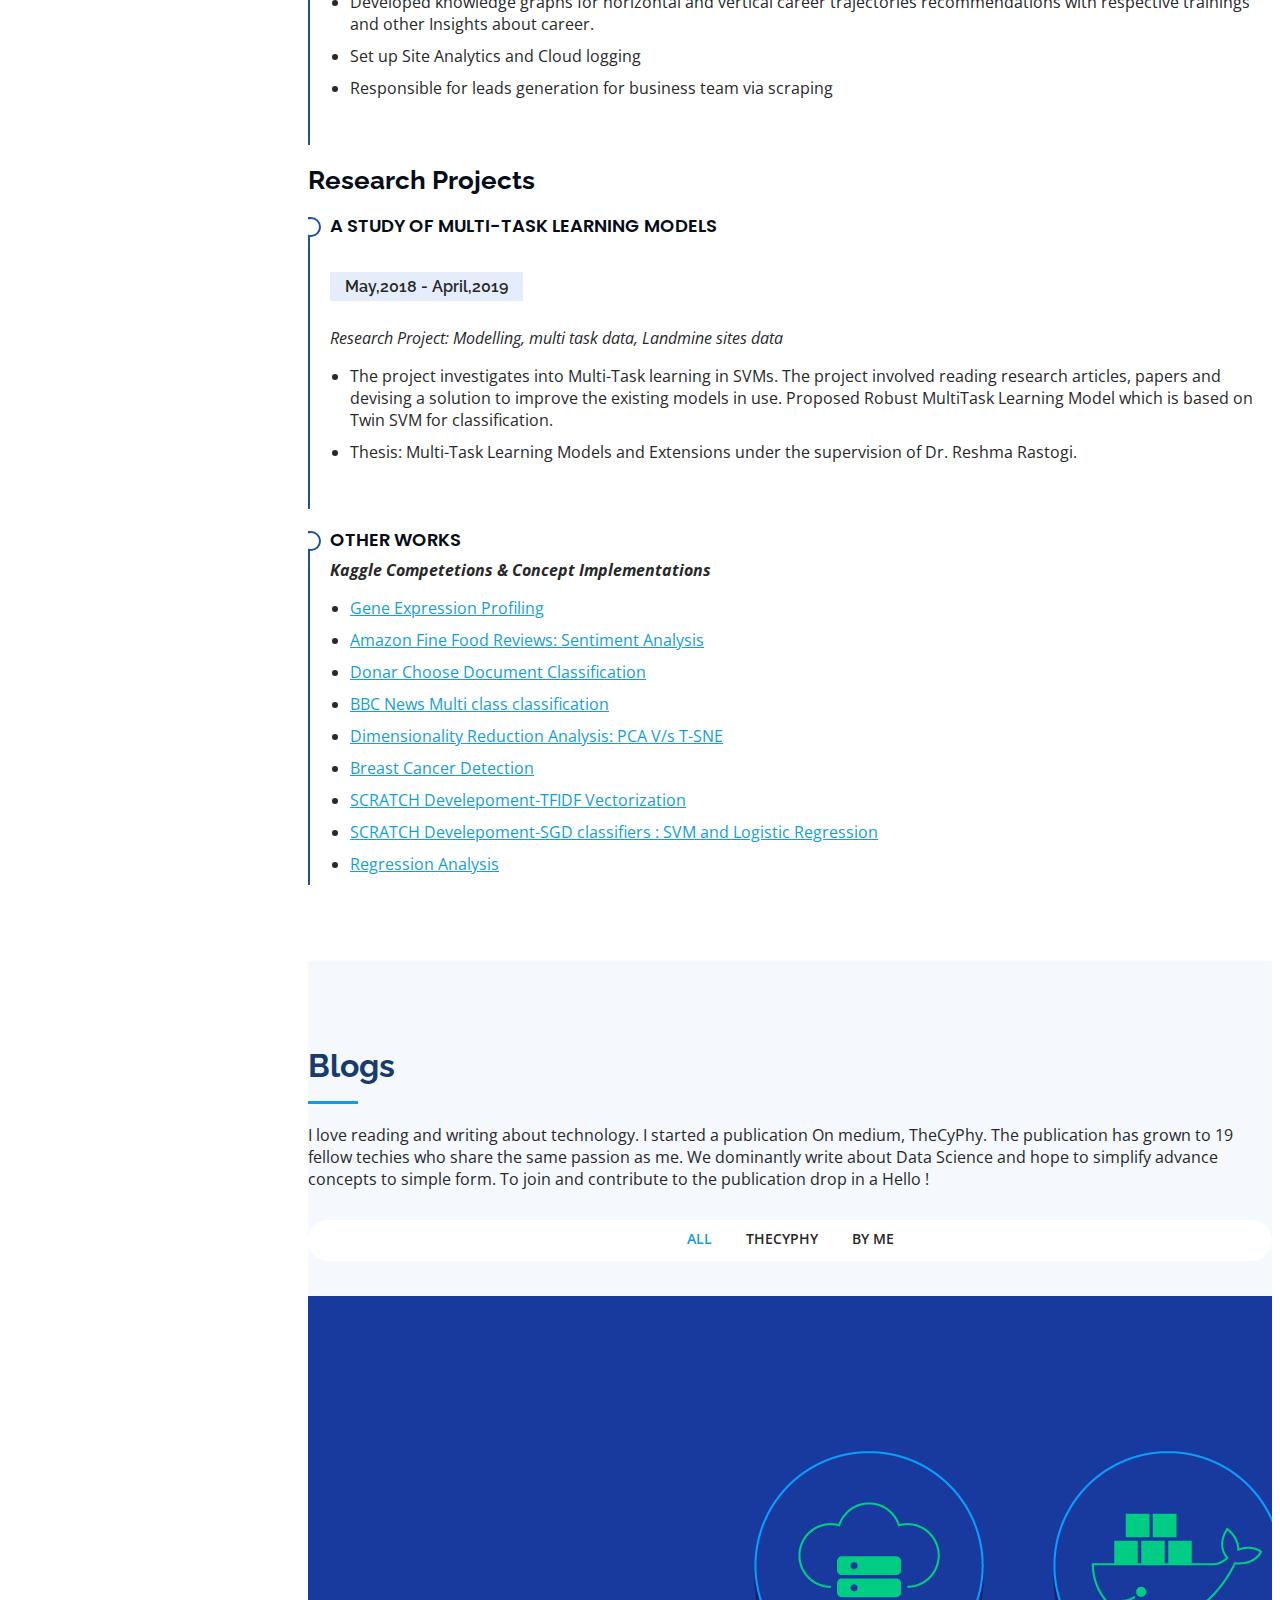
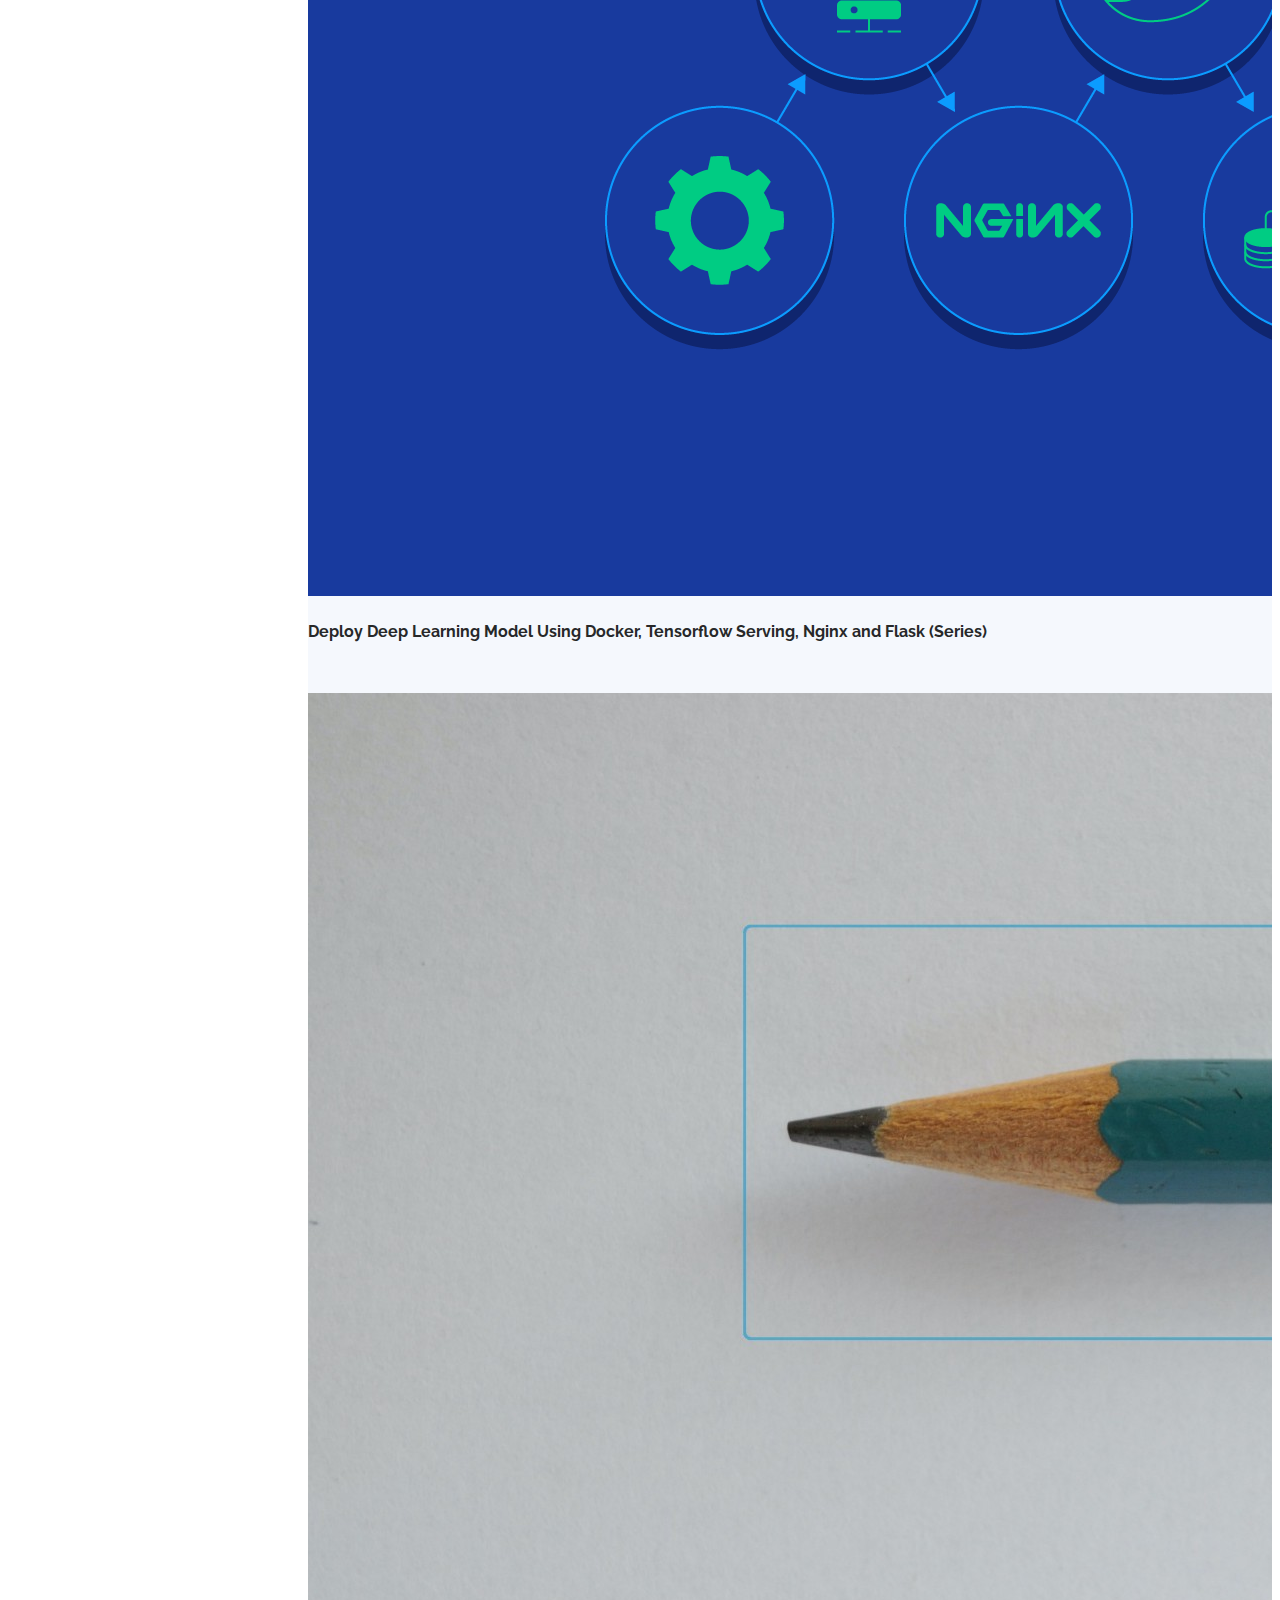
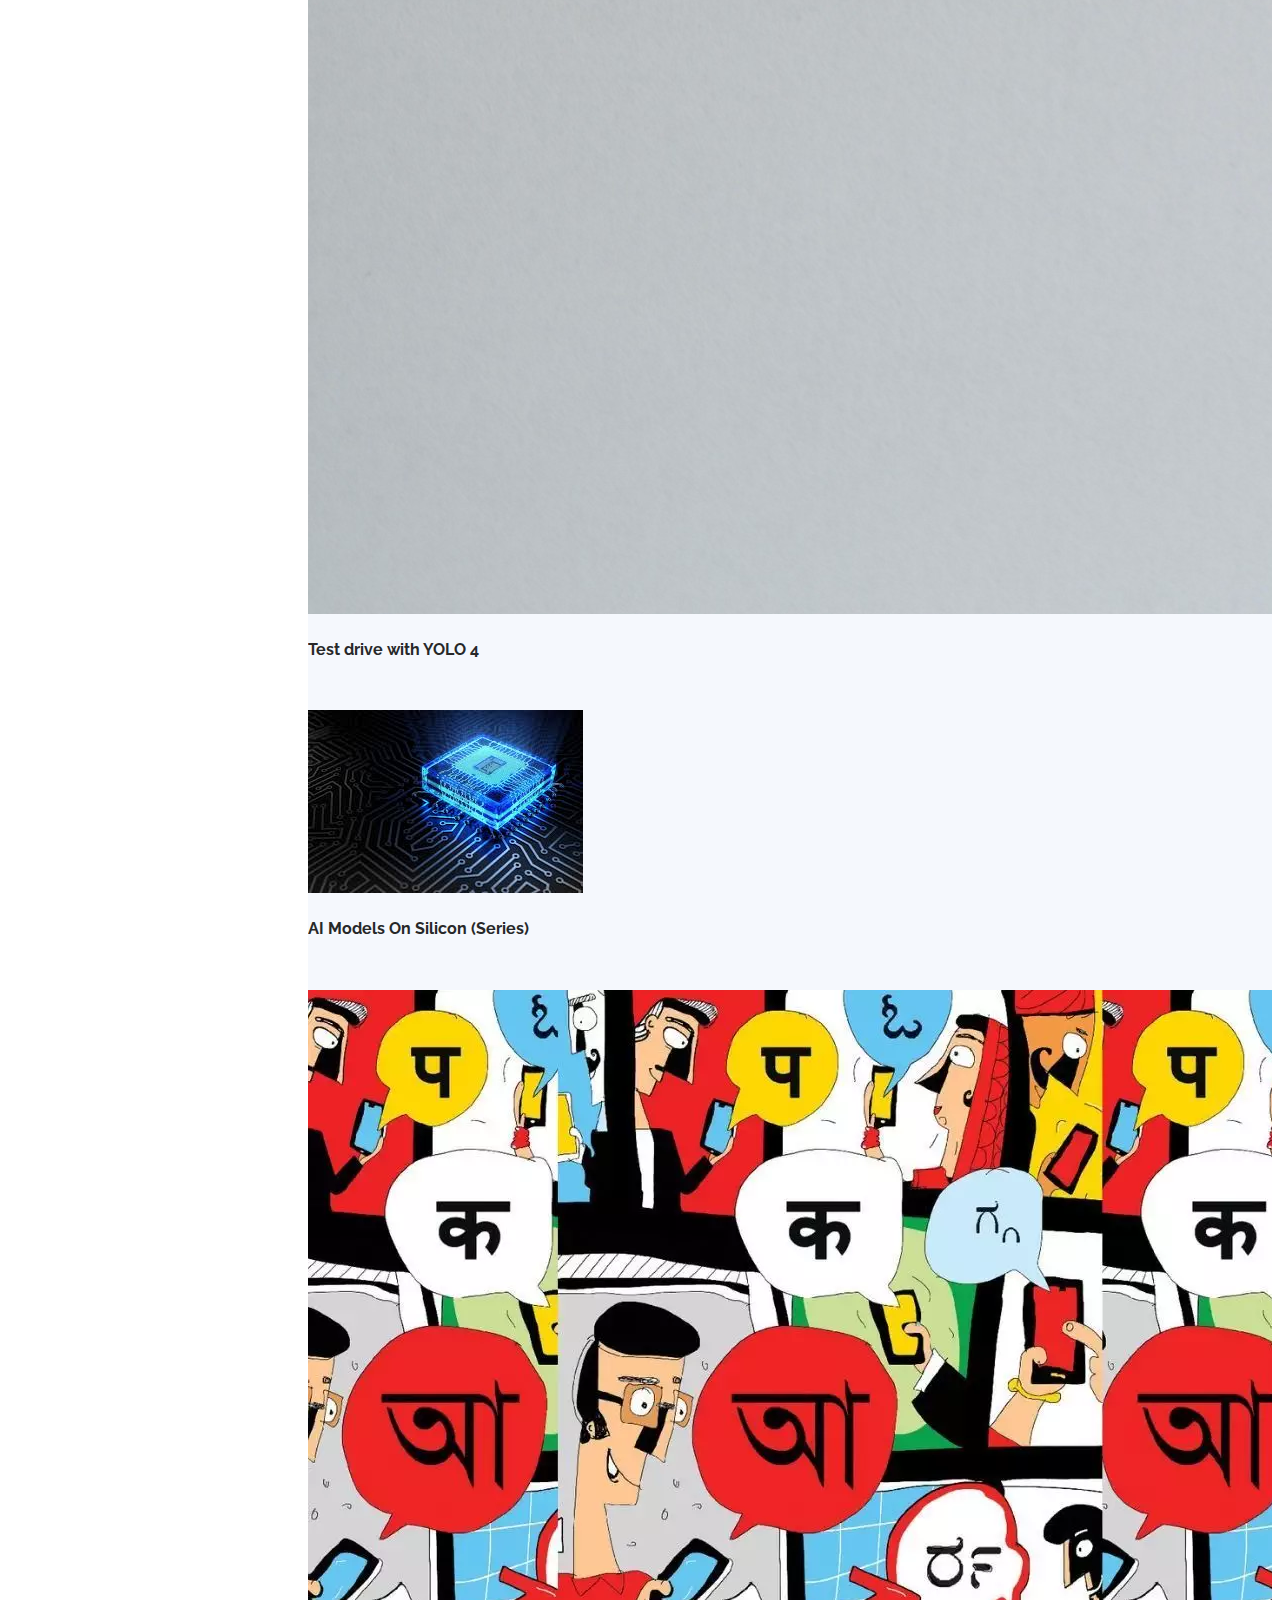
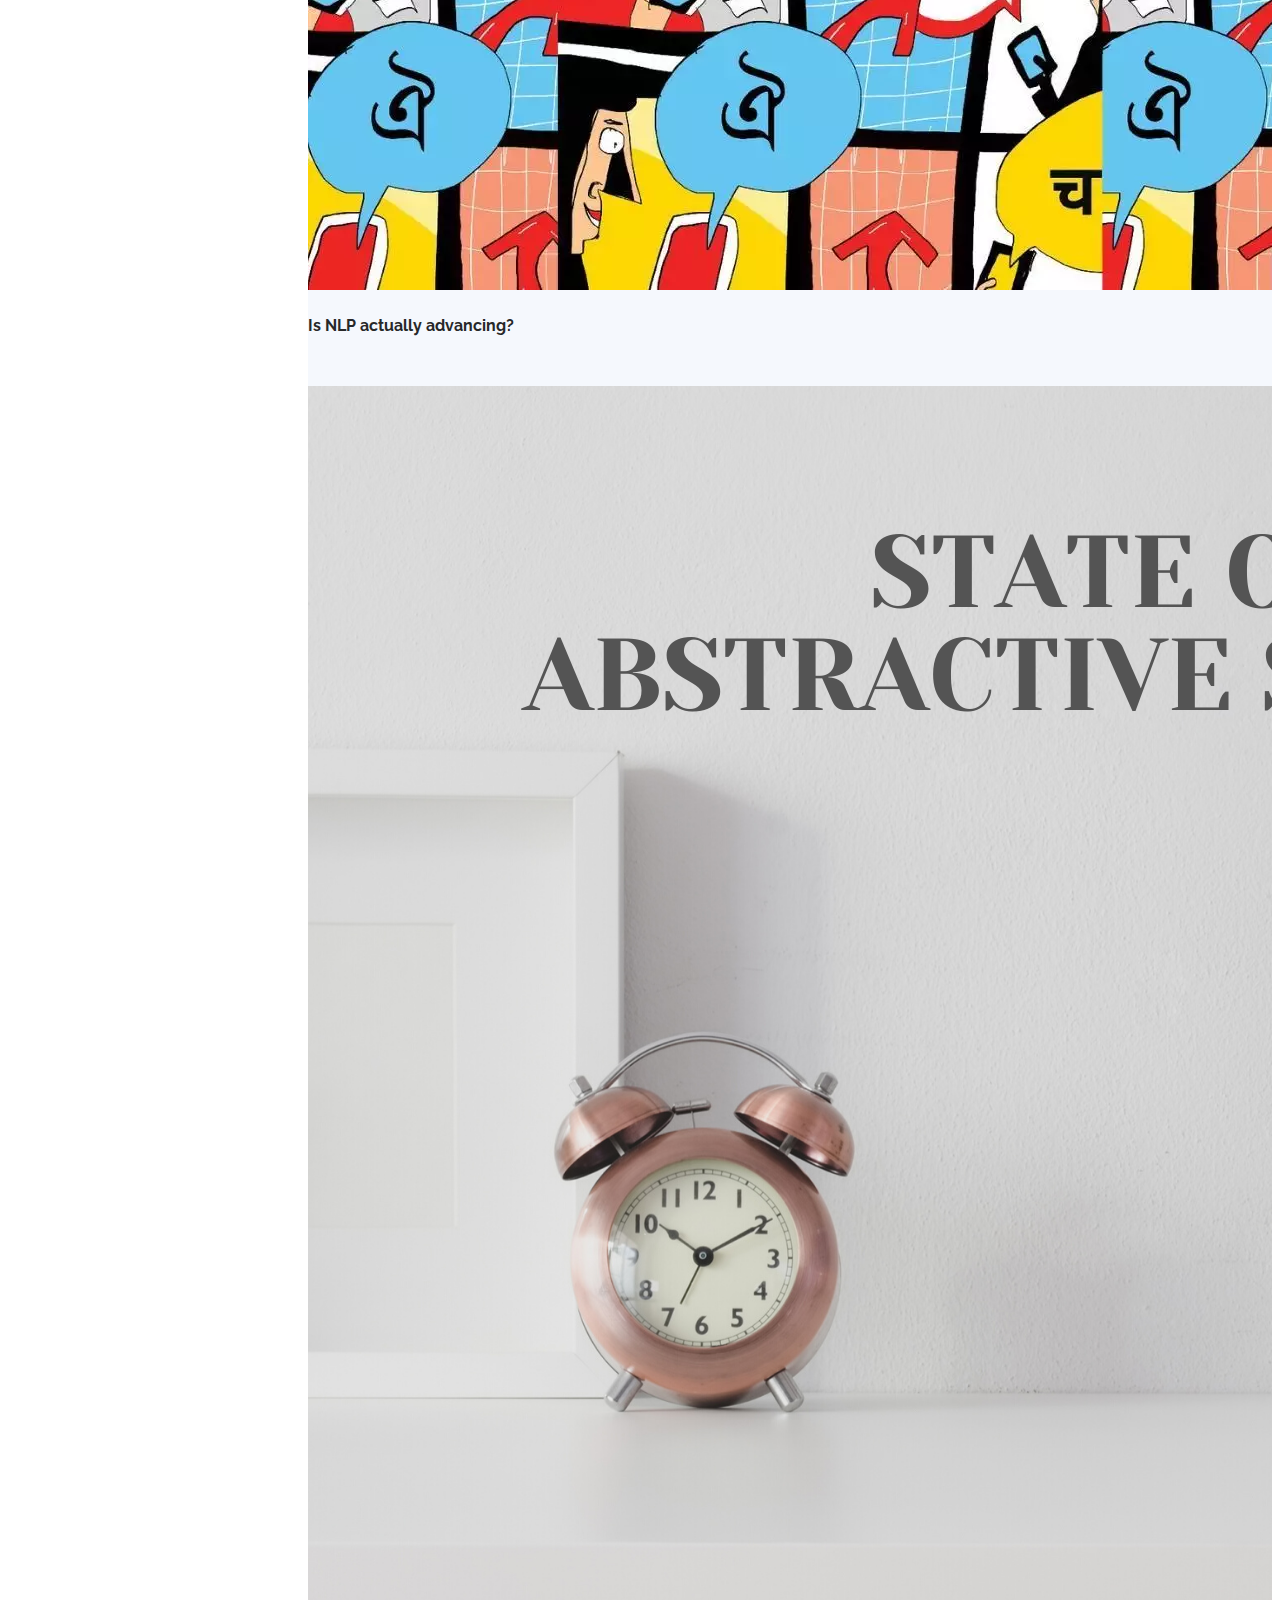
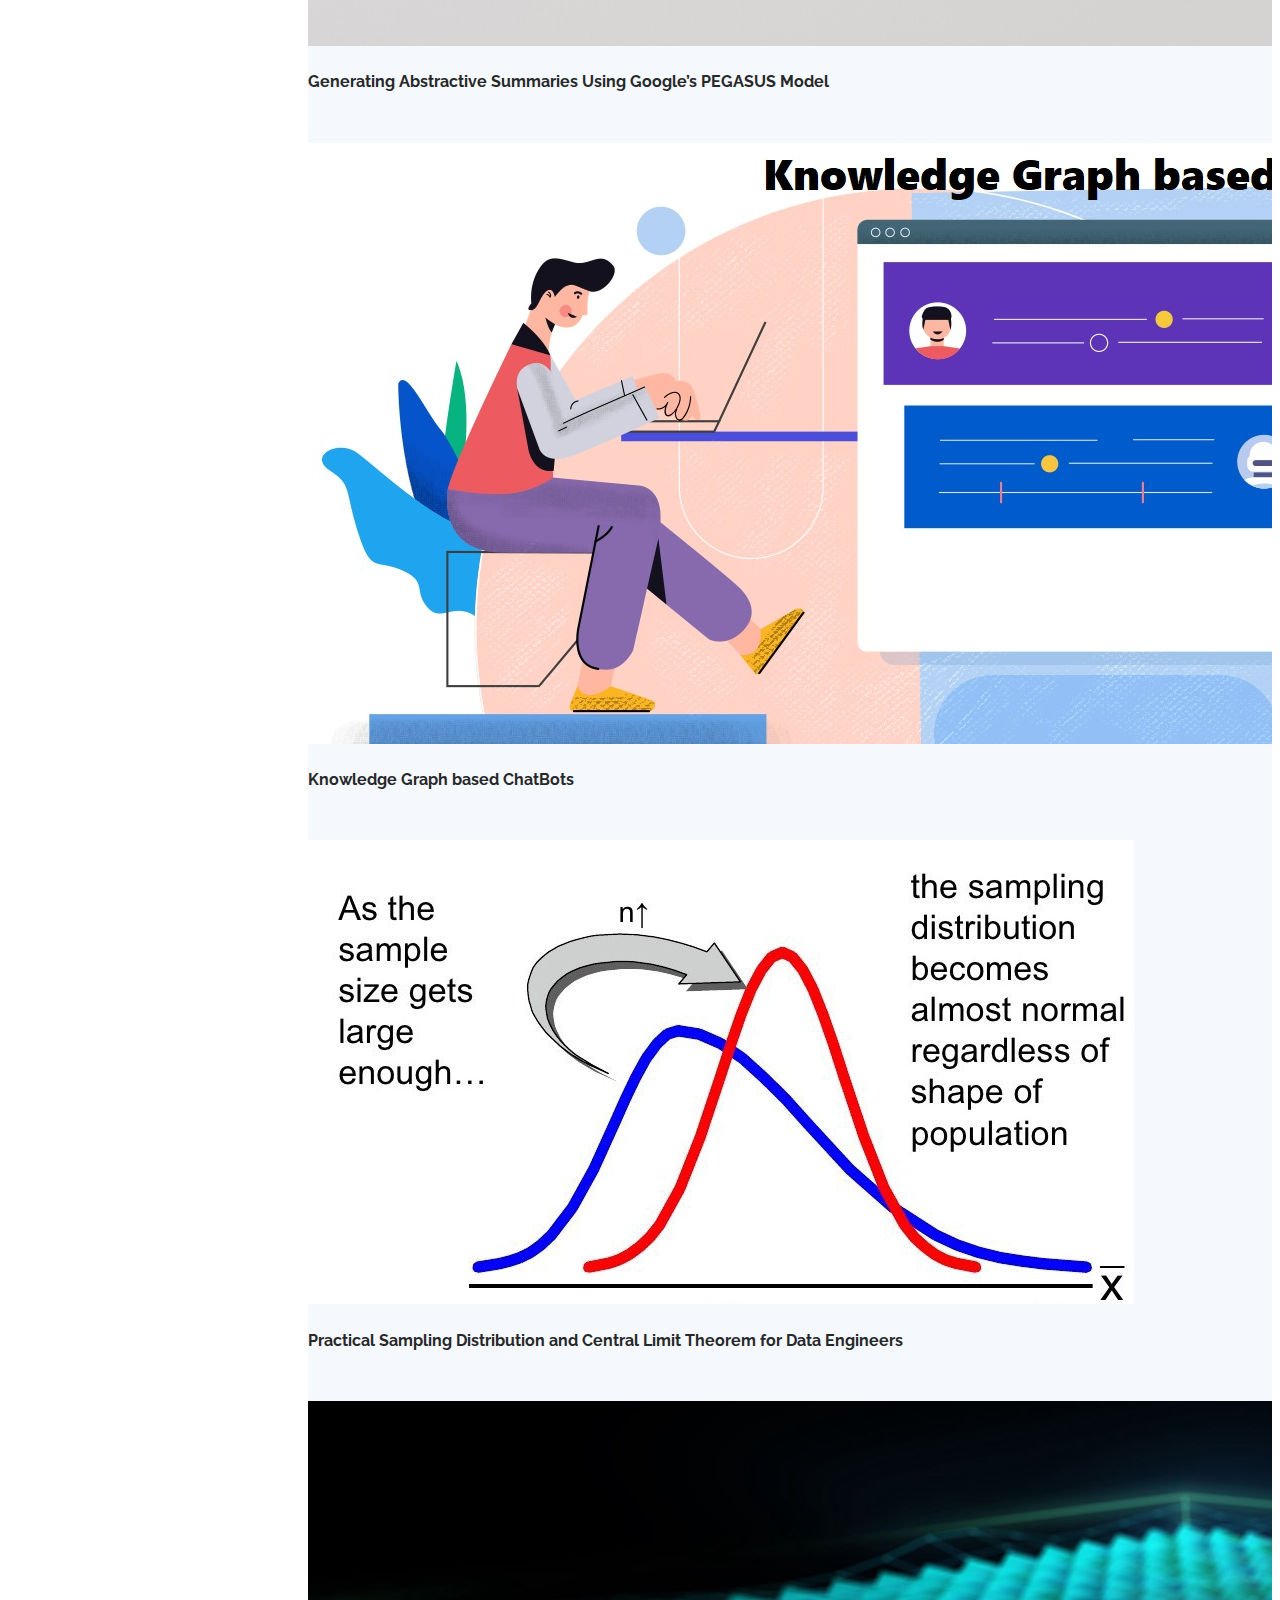
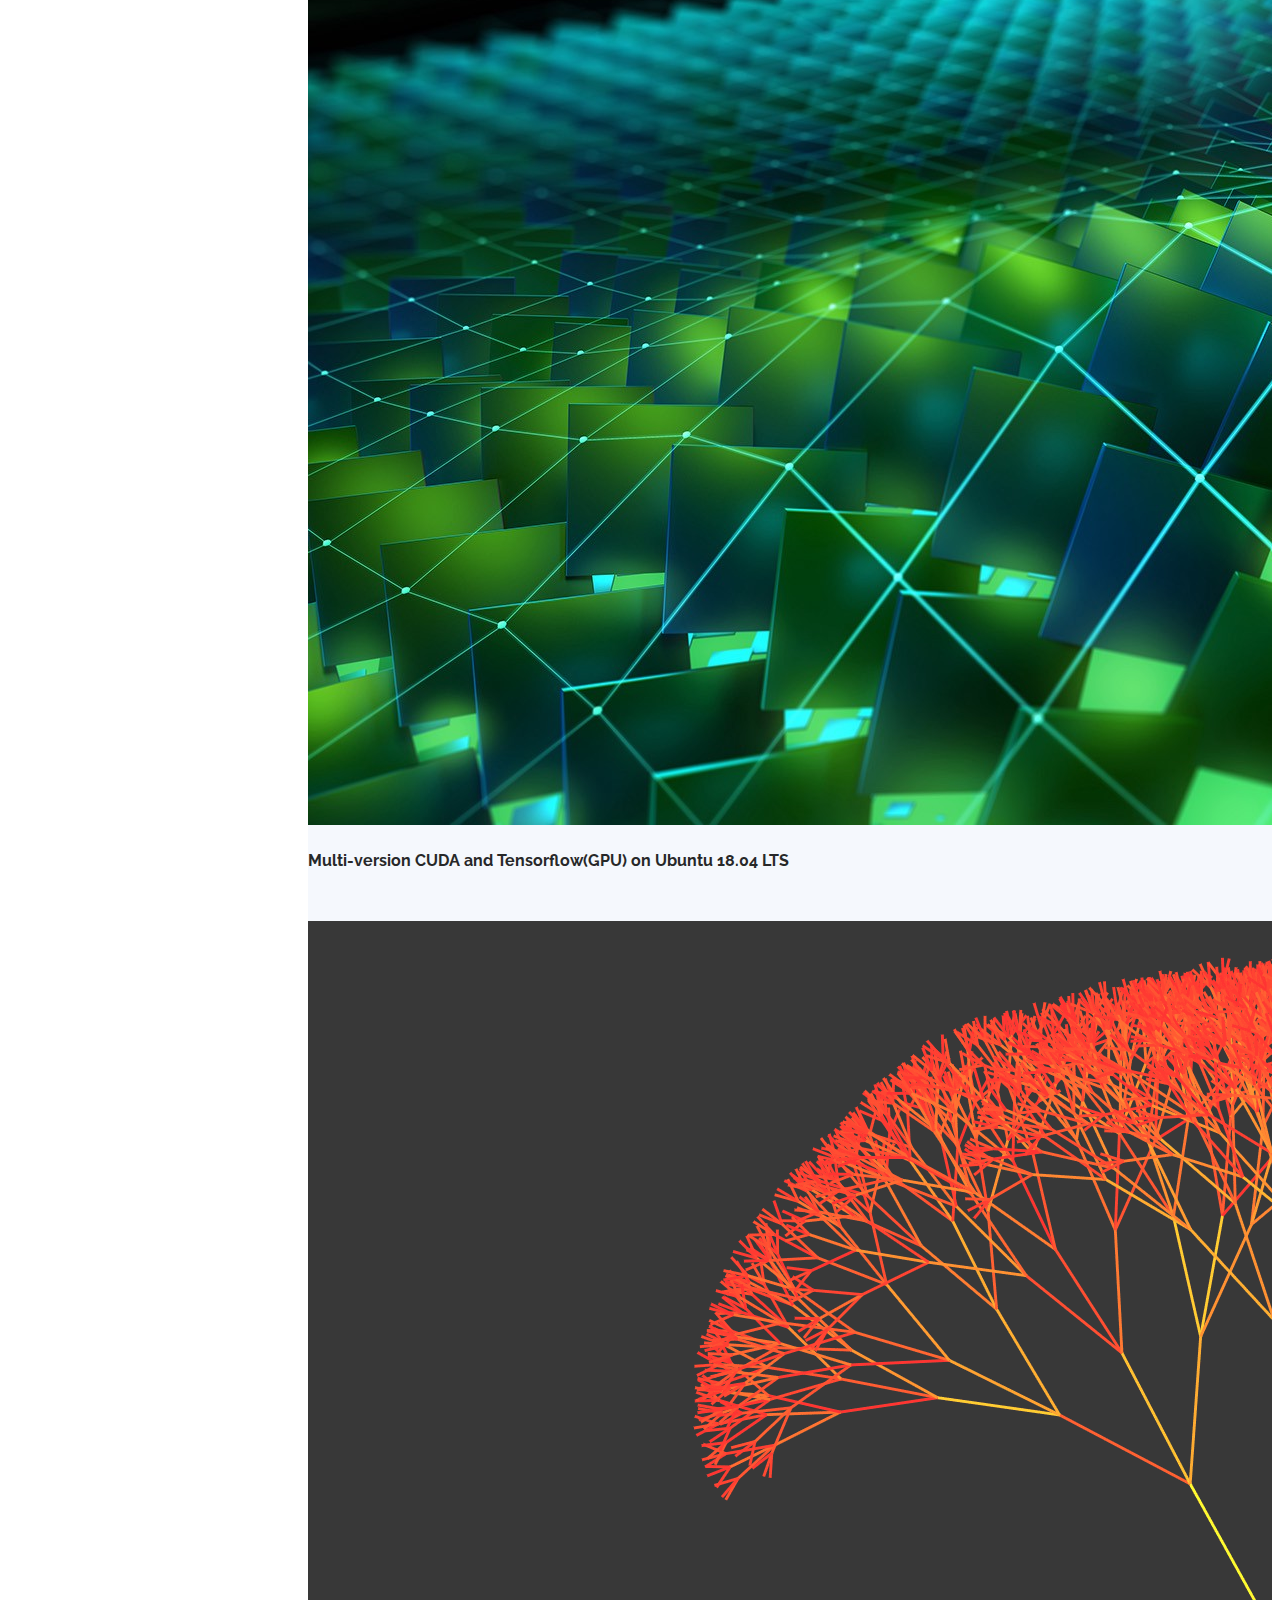
==== commit 11451203: "updated info" ====
--- a/index.html
+++ b/index.html
@@ -62,7 +62,7 @@
           <li><a href="#resume"><i class="bx bx-file-blank"></i> <span>Resume</span></a></li>
           <li><a href="#blog"><i class="bx bx-book-content"></i> Blogs</a></li>
           <li><a href="#contact"><i class="bx bx-envelope"></i> Contact</a></li>
-          <li><a href="https://drive.google.com/file/d/1KIDx_mvb_t8G2c5vWsbW0xY3A8xUK9X7/view?usp=sharing" target="_blank"><i class="bx bx-download"></i> Download Resume</a></li>
+          <li><a href="https://drive.google.com/file/d/1PrPhtM5T0b0TPdCUo87OG_NyXJtQe-5r/view?usp=sharing" target="_blank"><i class="bx bx-download"></i> Download Resume</a></li>
 
 
 
@@ -77,7 +77,7 @@
   <section id="hero" class="d-flex flex-column justify-content-center align-items-center">
     <div class="hero-container" data-aos="fade-in">
       <h1>Mustaffa Hussain</h1>
-      <p>I'm <span class="typed" data-typed-items="ML Engineer,Tech Blogger, learning Fast Api and Docker"></span></p>
+      <p>I'm <span class="typed" data-typed-items="learning, with, data."></span></p>
     </div>
   </section><!-- End Hero -->
 
@@ -119,7 +119,7 @@
             </div>
             <p>
                I hold a post graduate degree from South Asian University, New Delhi in Computer Science. My academic training has been a blend of Computer Science, Statistics, Mathematics and Economics. 
-               My interests and comprehension include Natural Language Processing, Computer Vision, Technology and trends but not limited here. I write on Medium about new trends, techniques and machine learning concepts.
+               My interests and comprehension include Computer Vision, Natural Language Processing, Technology and trends but not limited here. I write on Medium about new trends, techniques and machine learning concepts.
                 <br>Basketball and table tennis are the activities that I like to keep myself engaged in. I am currently based in Kolkata, India
             </p>
           </div>
@@ -144,7 +144,7 @@
             <div class="count-box">
               <i class="icofont-code-not-allowed"></i>
               <span data-toggle="counter-up">1</span>
-              <p><strong>DDOS Attack:</strong> Our startup website was under DDOS attack. Worked 15 hrs straight to mitigate the attack and setup measure in place to  check further atttacks.</p>
+              <p><strong>DDOS Attack:</strong> Myways website was under DDOS attack. Analysed attack via logs and setup measure in place to  check further atttacks.</p>
             </div>
           </div>
 
@@ -152,7 +152,7 @@
             <div class="count-box">
               <i class="icofont-page"></i>
               <span data-toggle="counter-up">29</span>
-              <p><strong>Publication:</strong> Started a publication on Medium named TheCyPhy. We are 19 writers and have 29 published articles in the domain of ML and DL </p>
+              <p><strong>Articles:</strong> Started a publication on Medium named TheCyPhy. We are 19 writers and have 29 published articles in the domain of ML and DL </p>
             </div>
           </div>
 
@@ -160,10 +160,17 @@
             <div class="count-box">
               <i class="icofont-search-2"></i>
               <span data-toggle="counter-up">1</span>
-              <p><strong>Research:</strong> Worked on a research project under Dr. Reshma Rastogi on Multi-Task Learning , an advanced domain in Machine Learning for the duration of 1 year.</p>
-            </div>
-          </div>
-
+              <p><strong>Research Project:</strong> Worked on a research project under Dr. Reshma Rastogi on Multi-Task Learning , an advanced domain in Machine Learning for the duration of 1 year.</p>
+            </div>
+          </div>
+
+          <div class="col-lg-3 col-md-6 d-md-flex align-items-md-stretch" data-aos="fade-up" data-aos-delay="300">
+            <div class="count-box">
+              <i class="icofont-search-2"></i>
+              <span data-toggle="counter-up">2</span>
+              <p><strong>Publication:</strong> Robust Multi-Domain Mitosis Detection, Robust Multi-Task Least Squares Twin SVM  </p>
+            </div>
+          </div>
           
 
         </div>
@@ -215,7 +222,7 @@
           <div class="col-lg-6" data-aos="fade-up">
           <p> Deep learning Framework </p>
             <div class="progress">
-              <span class="skill">Tensorflow,Pytorch <i class="val">65%</i></span>
+              <span class="skill">Tensorflow,Pytorch <i class="val">75%</i></span>
               <div class="progress-bar-wrap">
                 <div class="progress-bar" role="progressbar" aria-valuenow="70" aria-valuemin="0" aria-valuemax="100"></div>
               </div>
@@ -372,13 +379,17 @@
               <p><em>Onward Health, Hyderabad, India : Onward Assist is an cancer prognostics platform                     . </em></p>
               <ul>
                 <li>Grading Whole Slide Images(WSIs) for breast cancer cells on
-Estrogen Receptor and Progesterone Receptor . Deal with
-underlying differnces in staining via stain normalization. Utilised cell segmenation for identification of intensity. Took
-inspiration from various architectures such as Unet, linknet, etc to implement novel technique. </li>
+                    ER, PR, HER2 & KI67 . Deal with
+                    underlying differnces in staining via stain normalization. Utilised cell segmenation for identification of intensity. Took
+                    inspiration from various architectures such as Unet, linknet, etc to implement novel technique. uNDERGOING CLINICAL TRIALS </li>
                 <li> Grading Whole Slide Images(WSIs) for breast cancer cells on
-Mitosis detection. Worked on domain generalisation seen
-across data from different lab sites and scanners. Took inspiration from
-various architectures such as faster-RCNN, yolo, etc for detection.</li>
+                    Mitosis detection. Worked on domain generalisation seen
+                    across data from different lab sites and scanners. Took inspiration from
+                    various architectures such as faster-RCNN, yolo, etc for detection.</li>
+                
+                <li> Removal of noise and bed along with other artifacts in Mouse CT data. 
+                  Implemenated PET scan and CT scan registration for combined scan and analysis.</li>
+
                 
               </ul>
             </div>
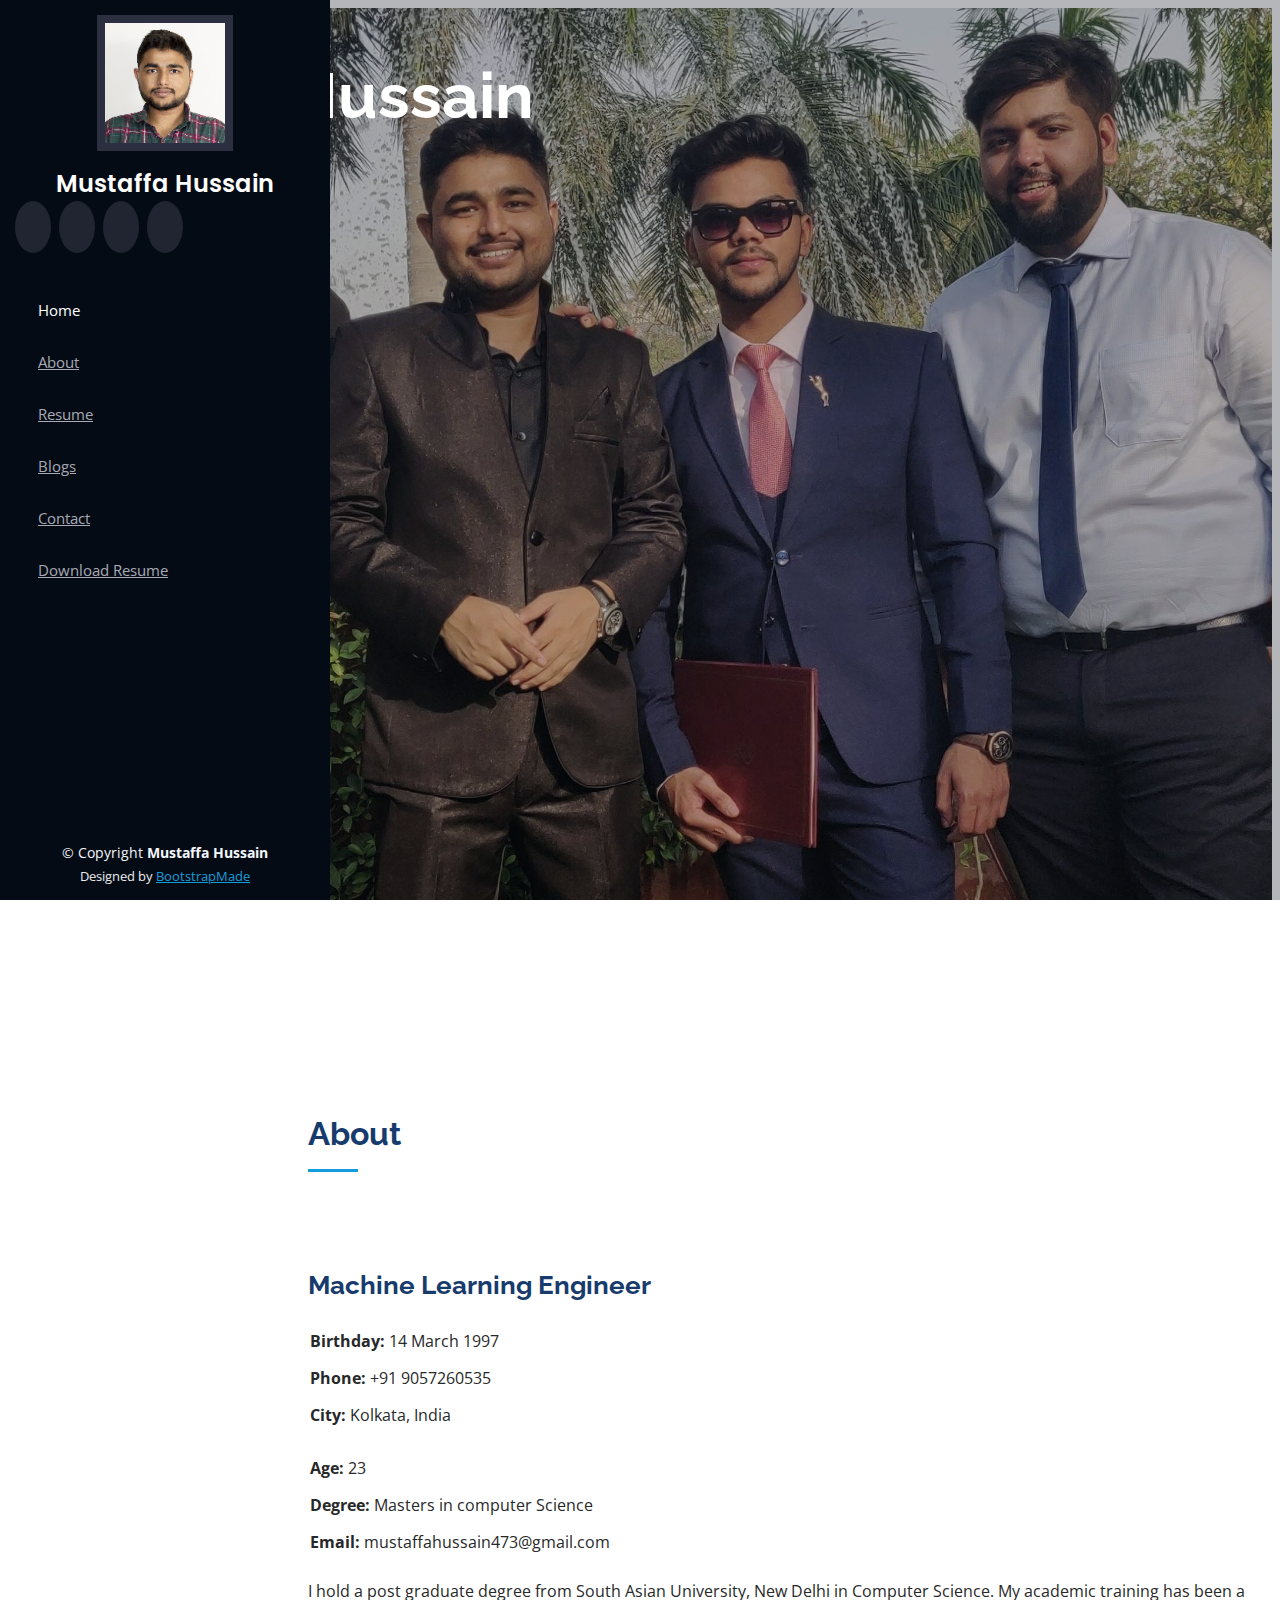
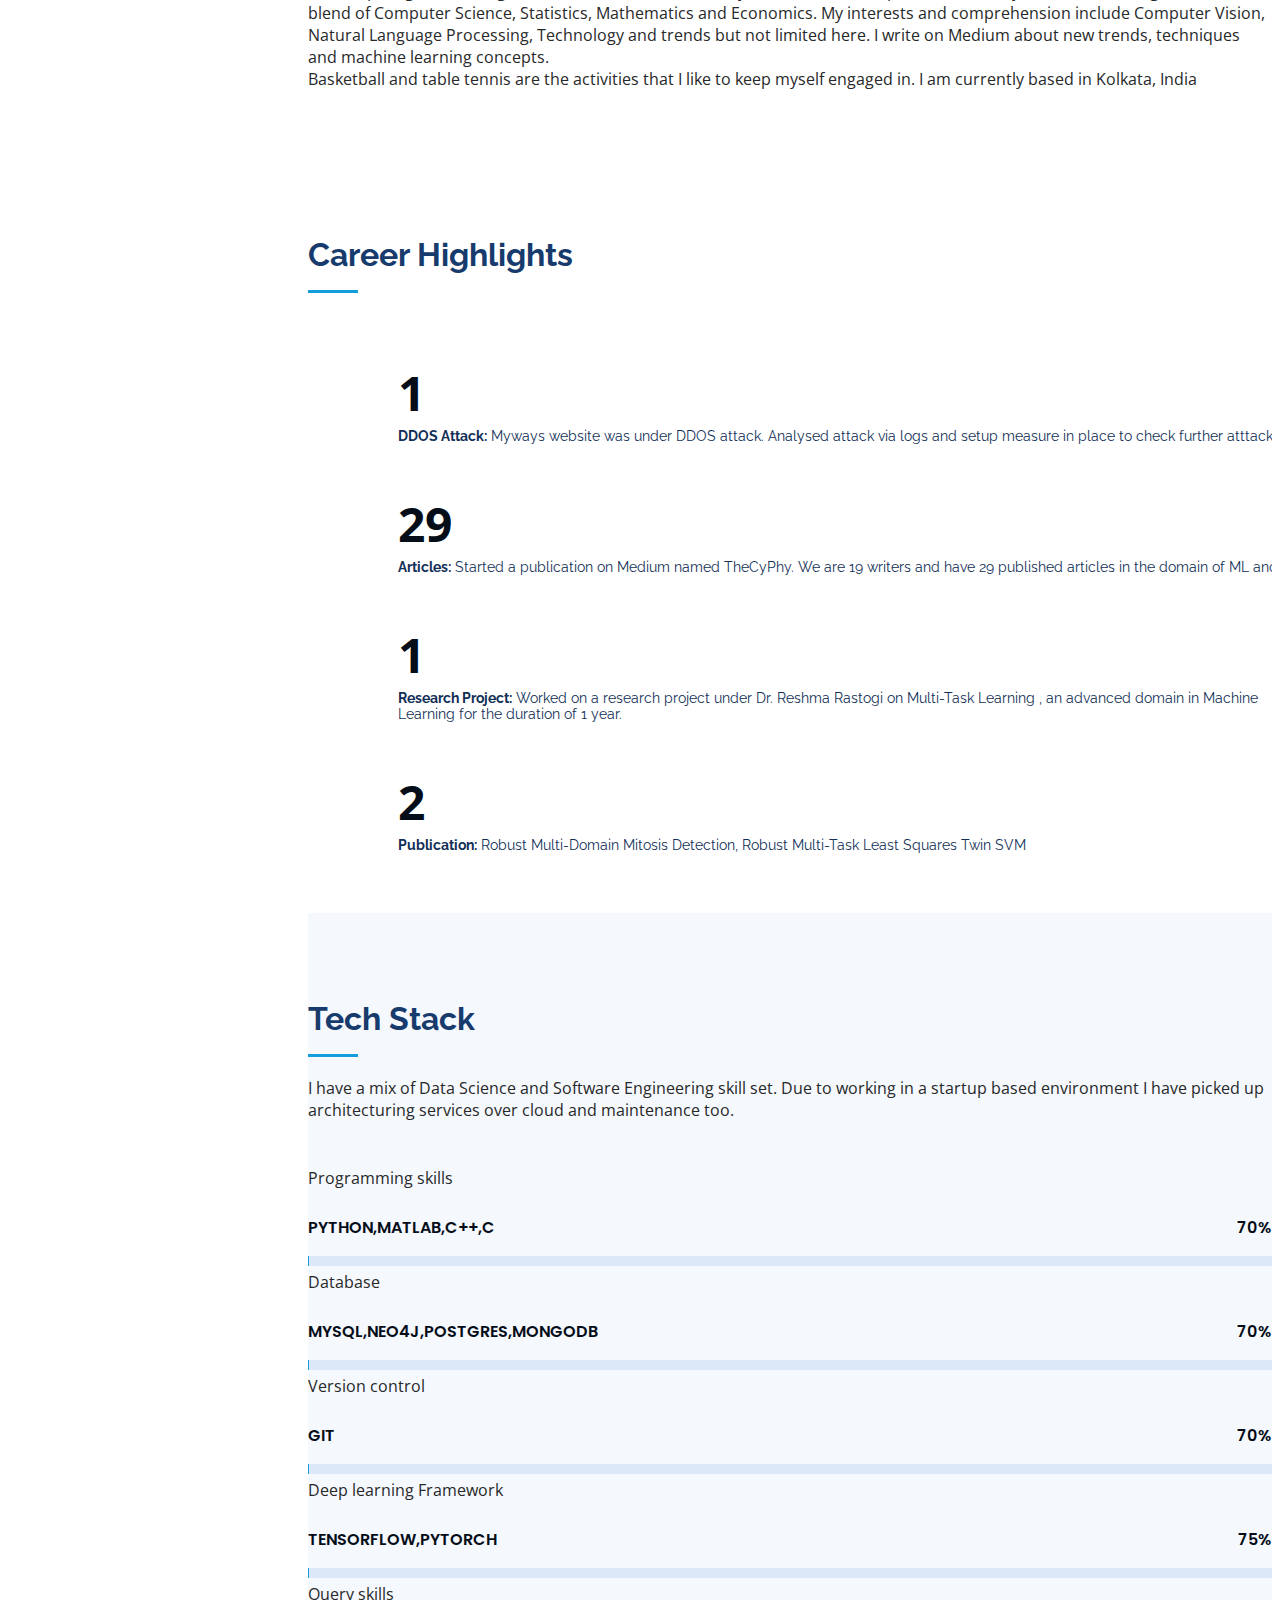
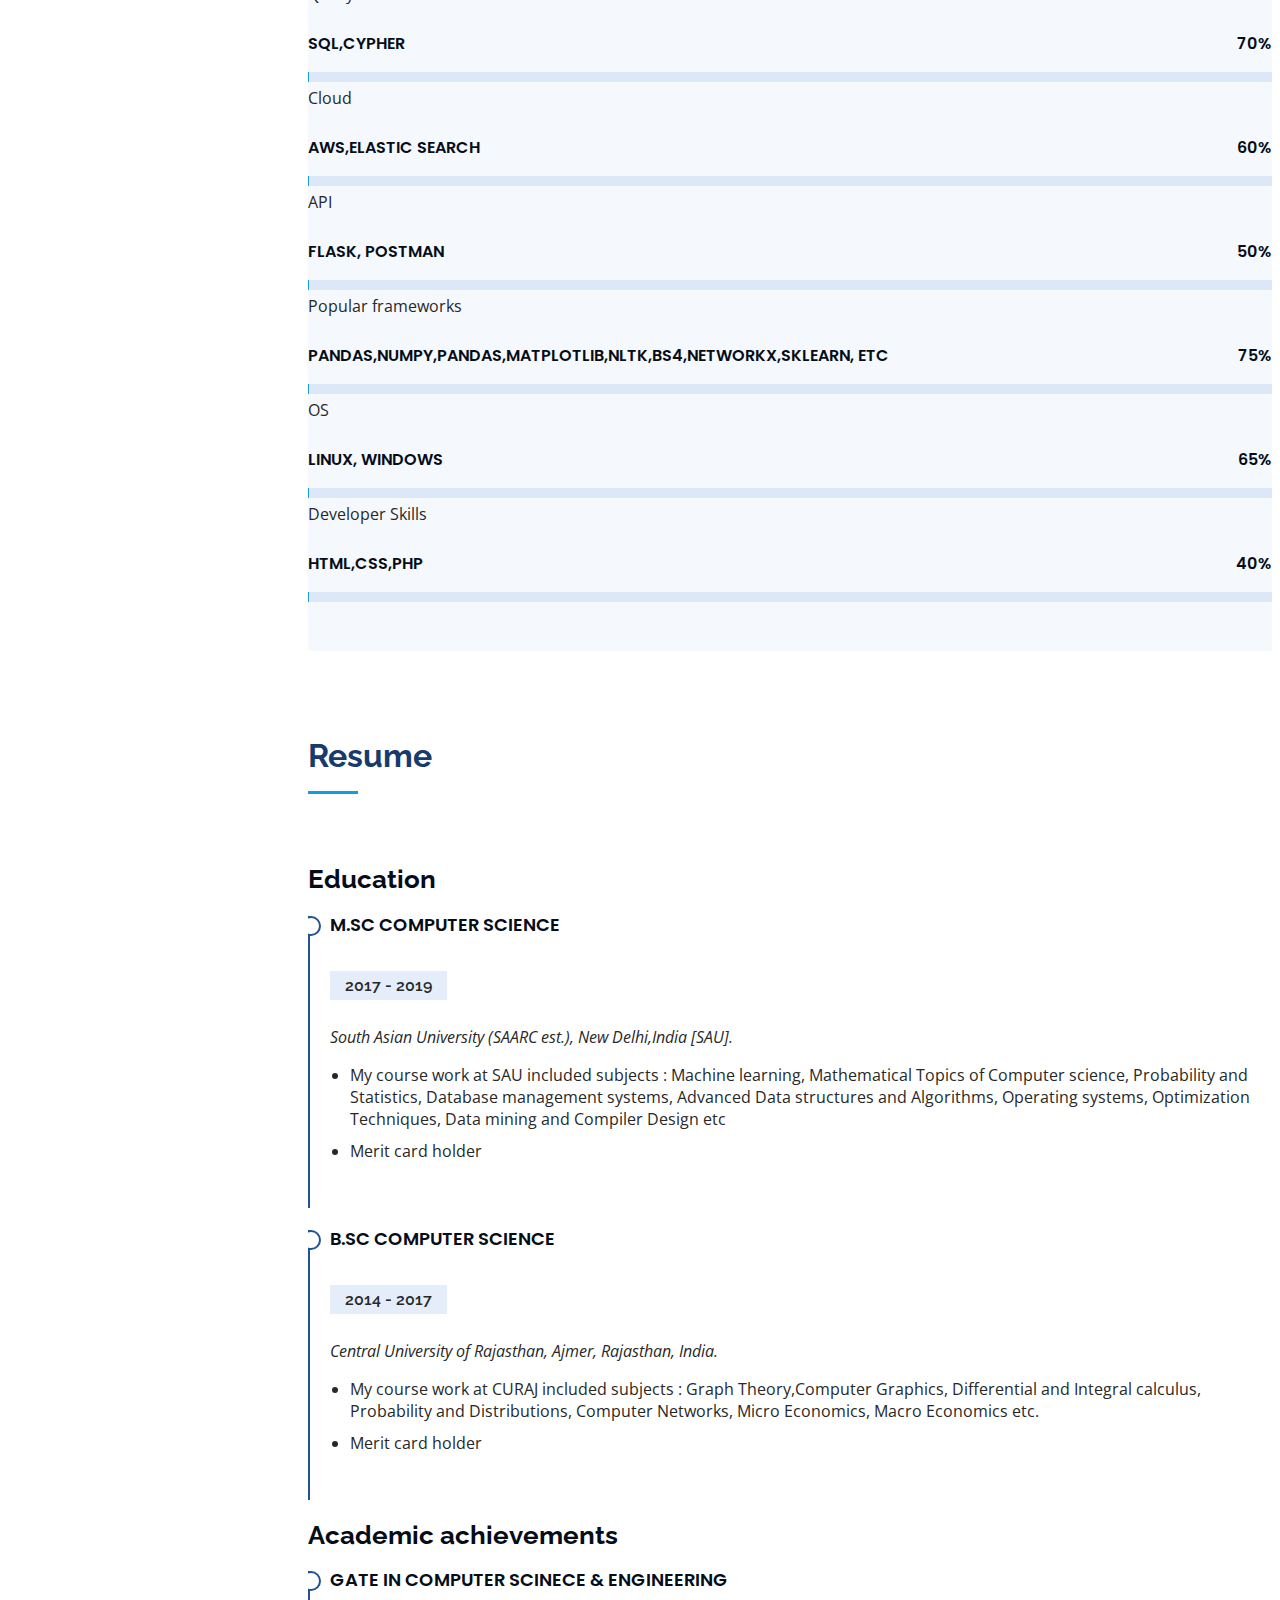
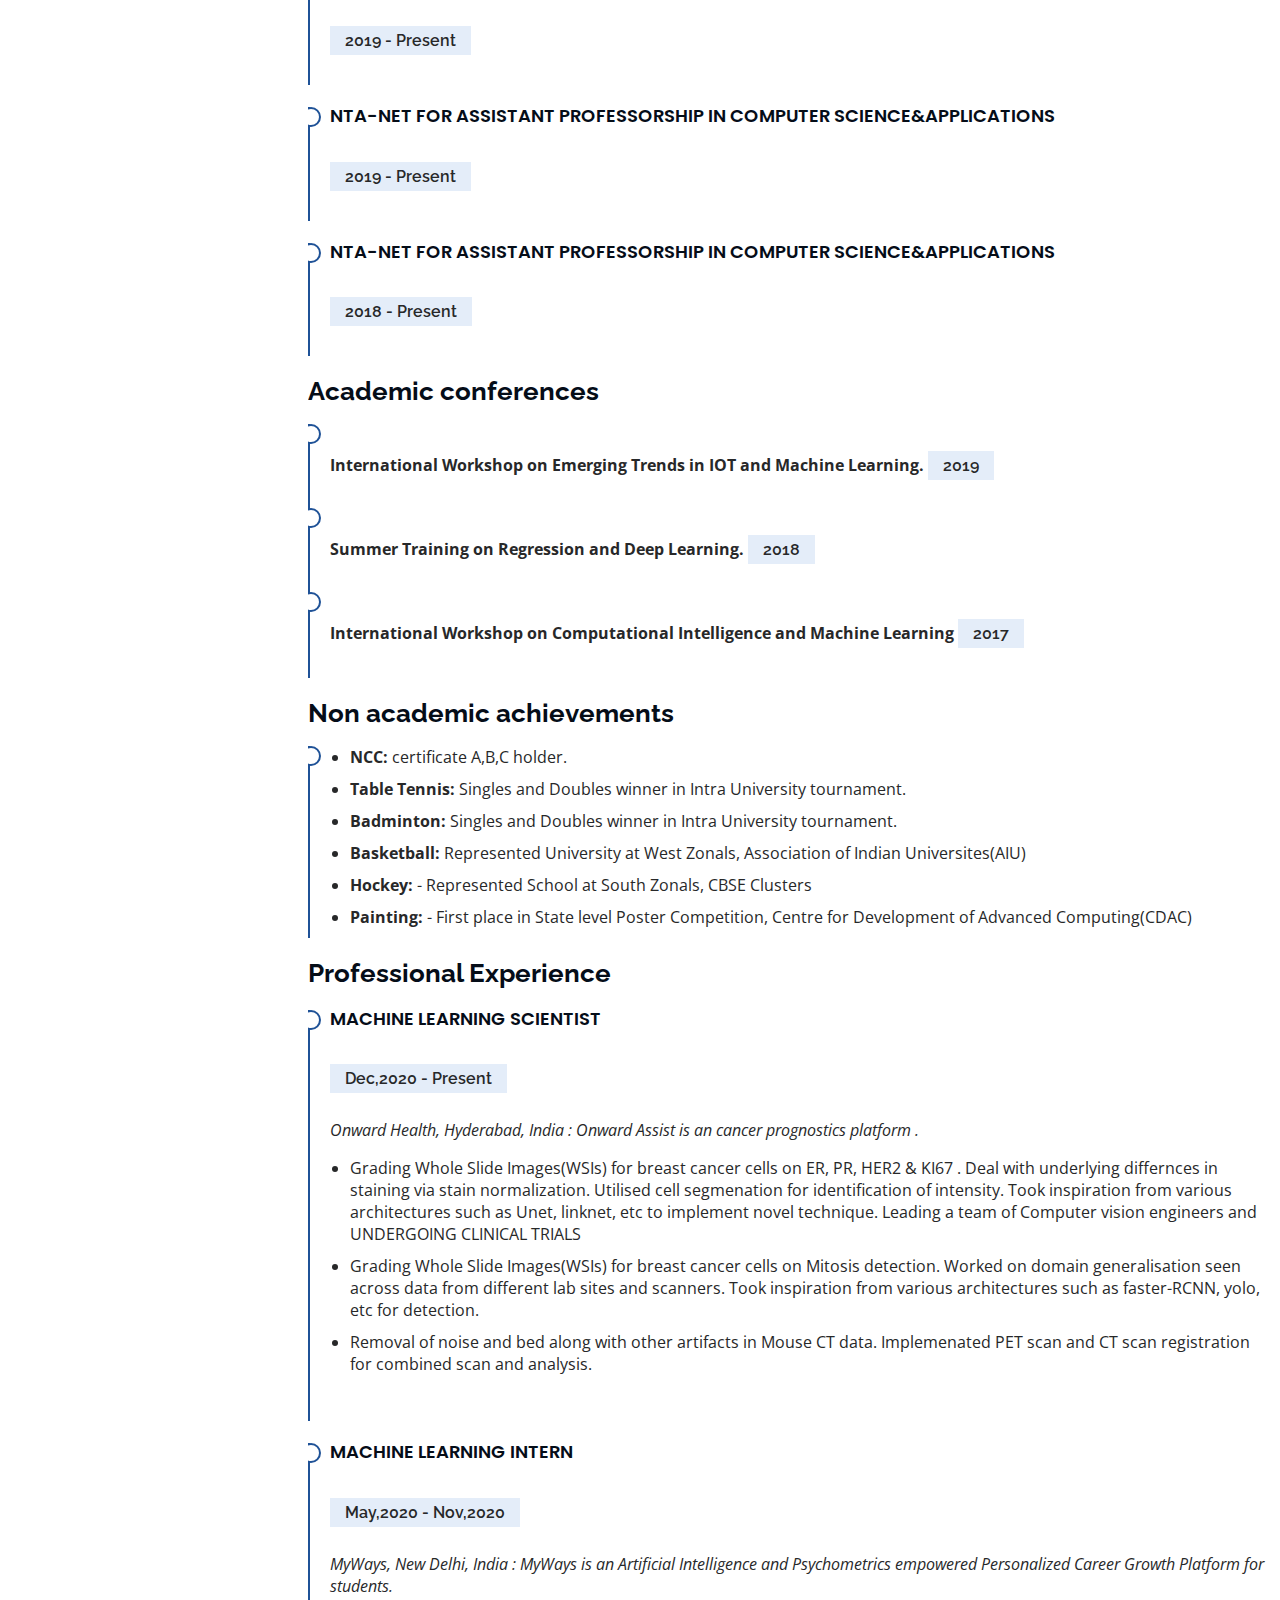
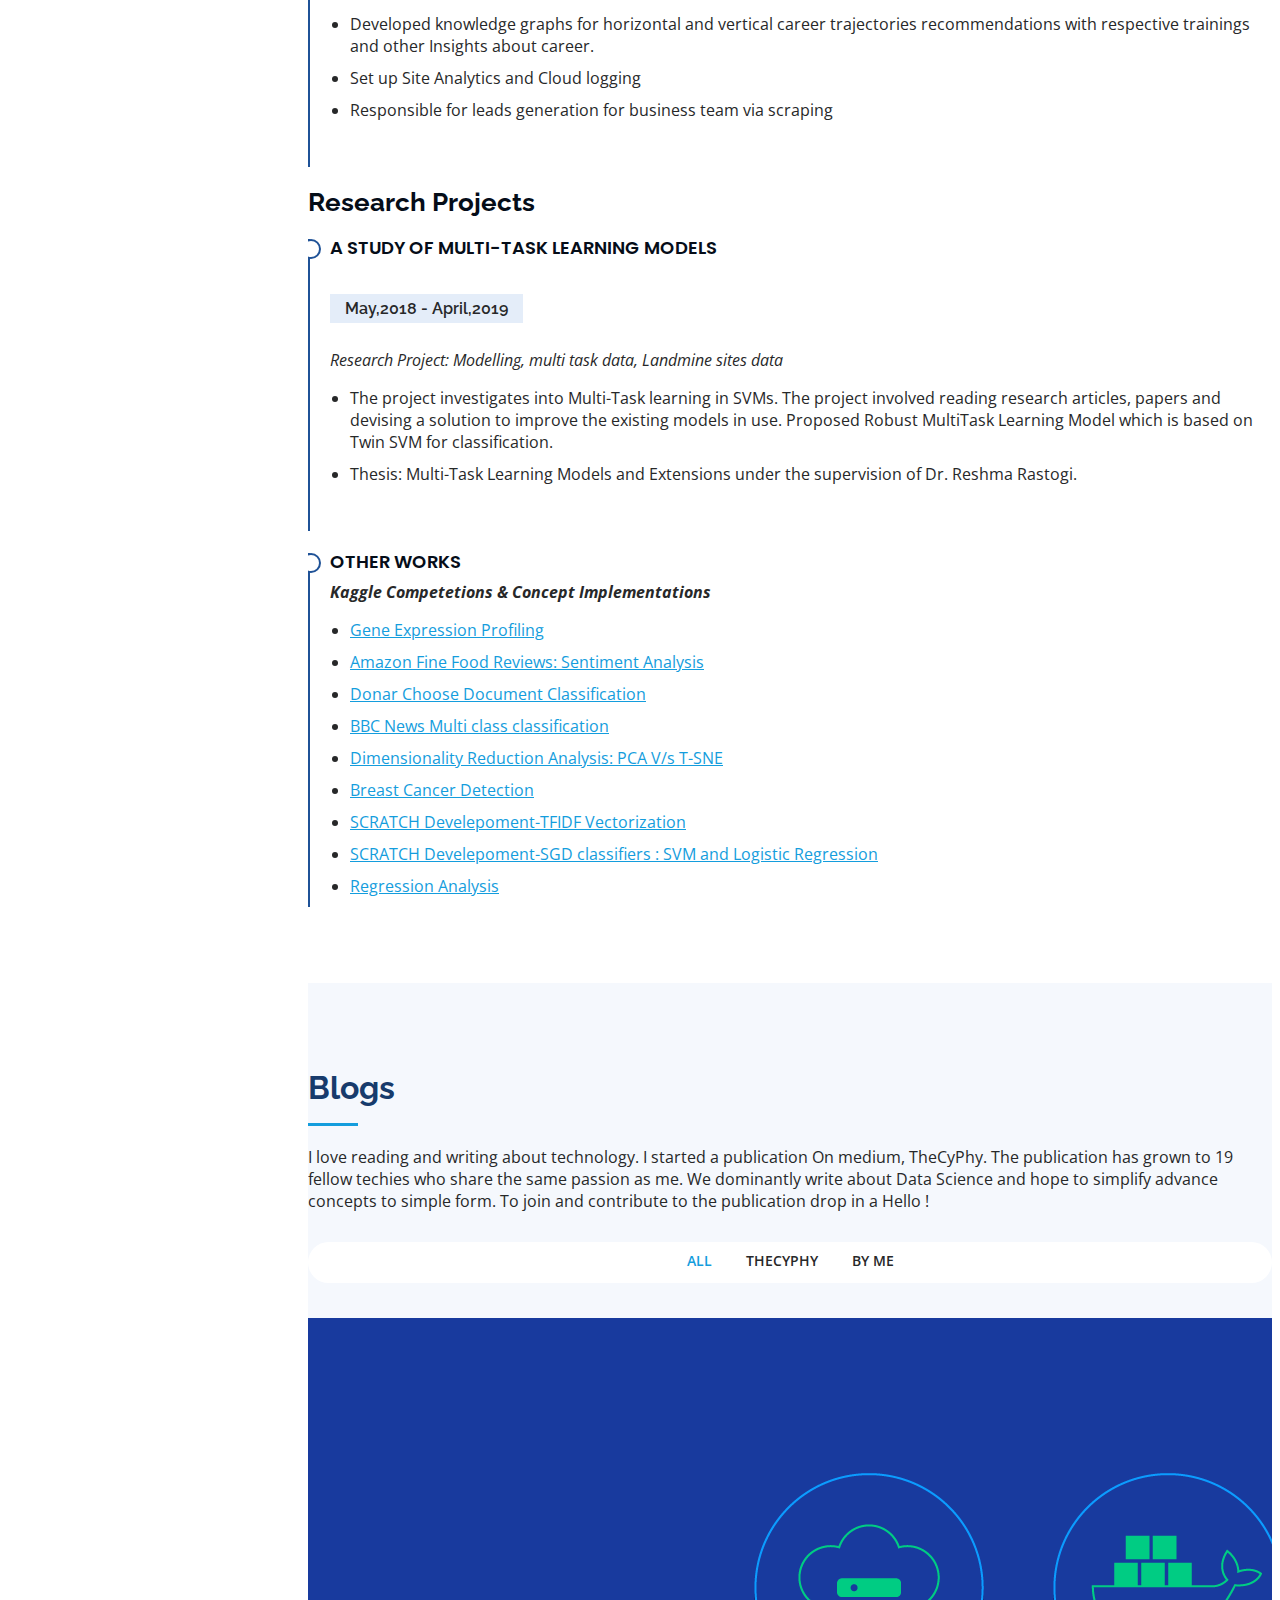
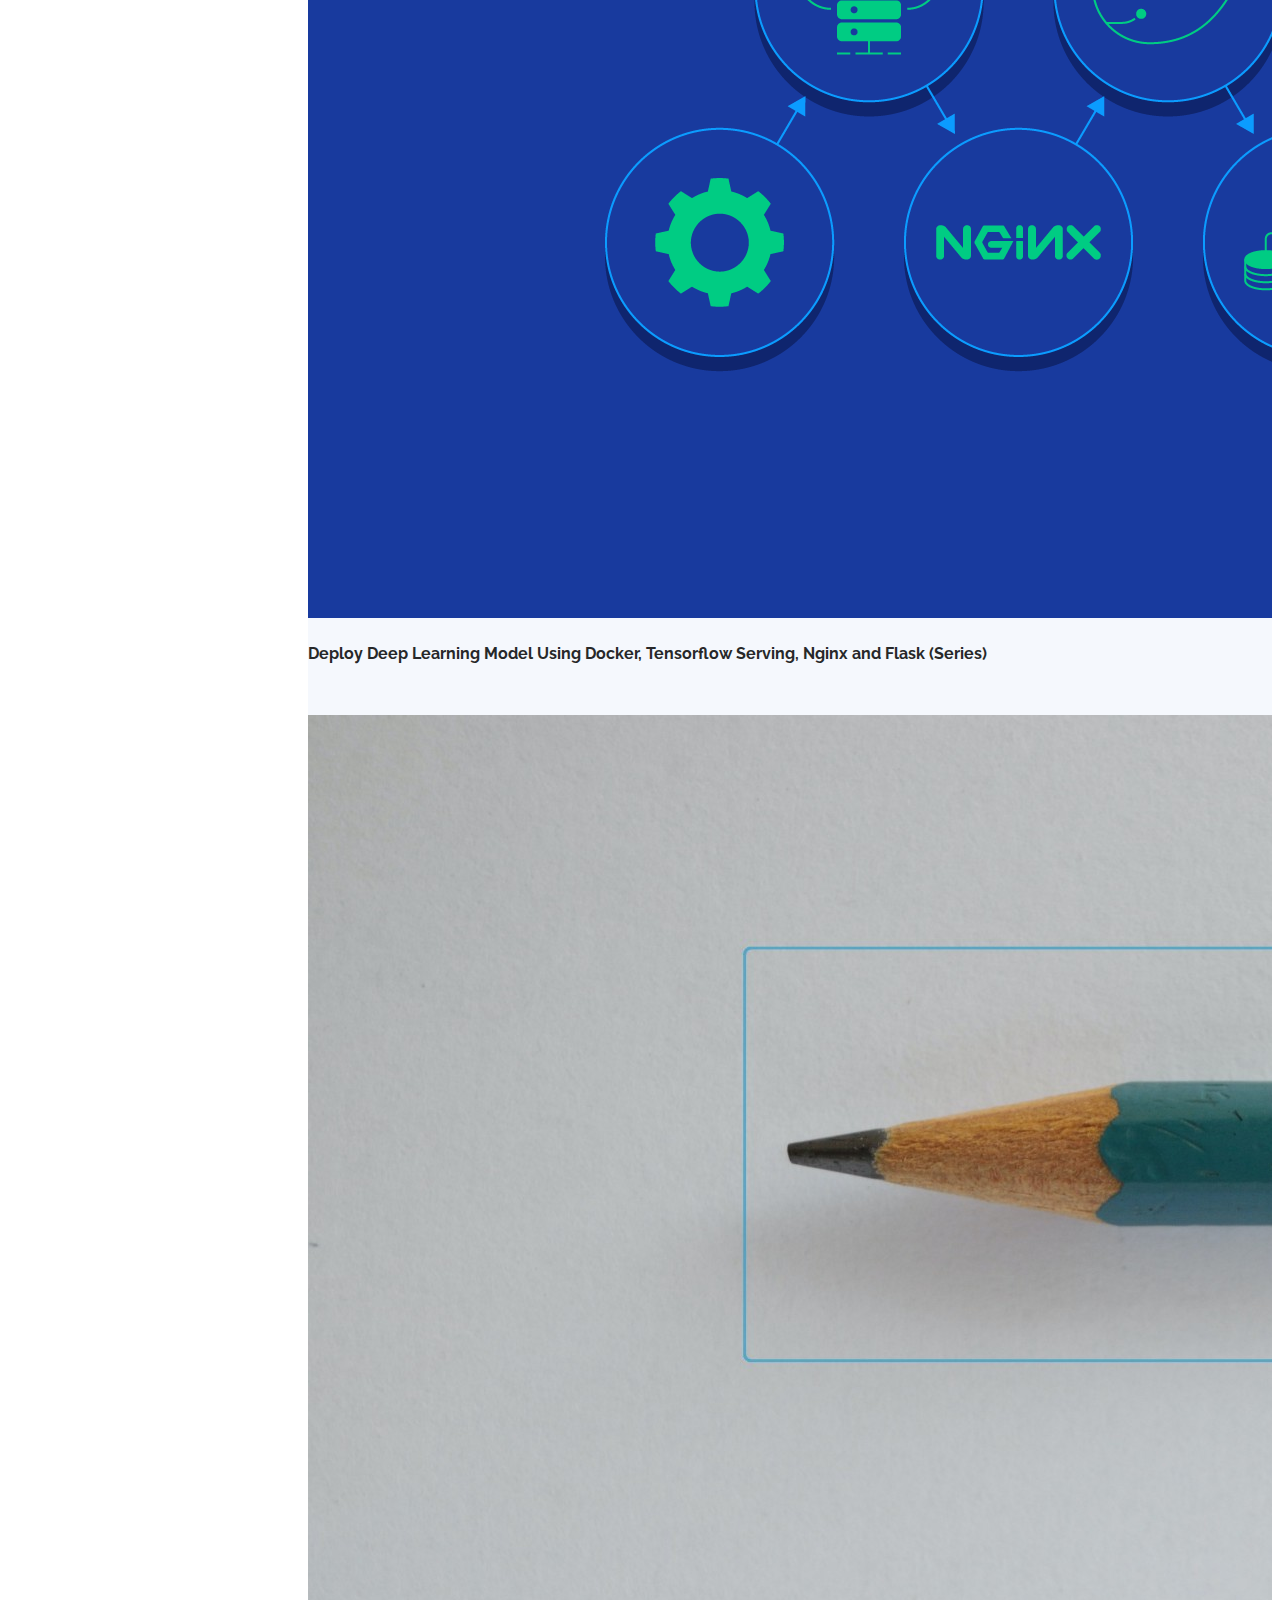
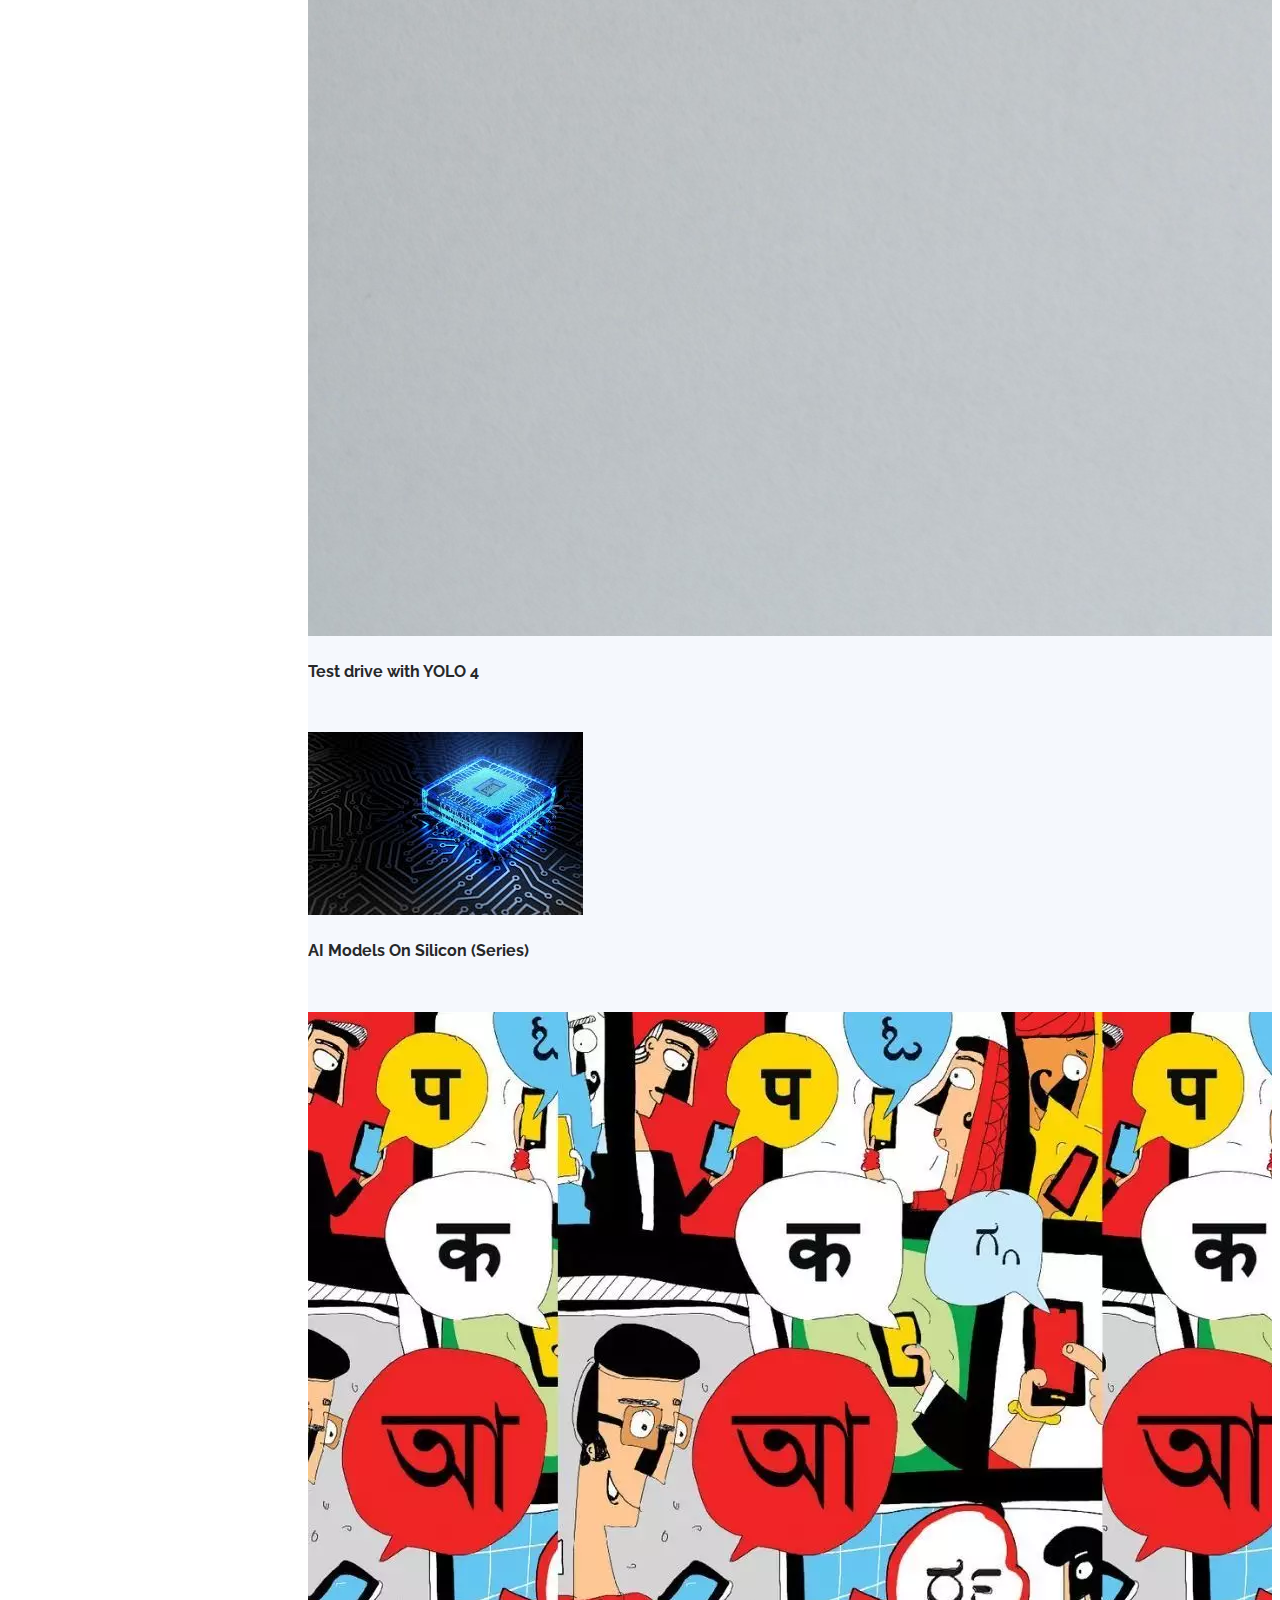
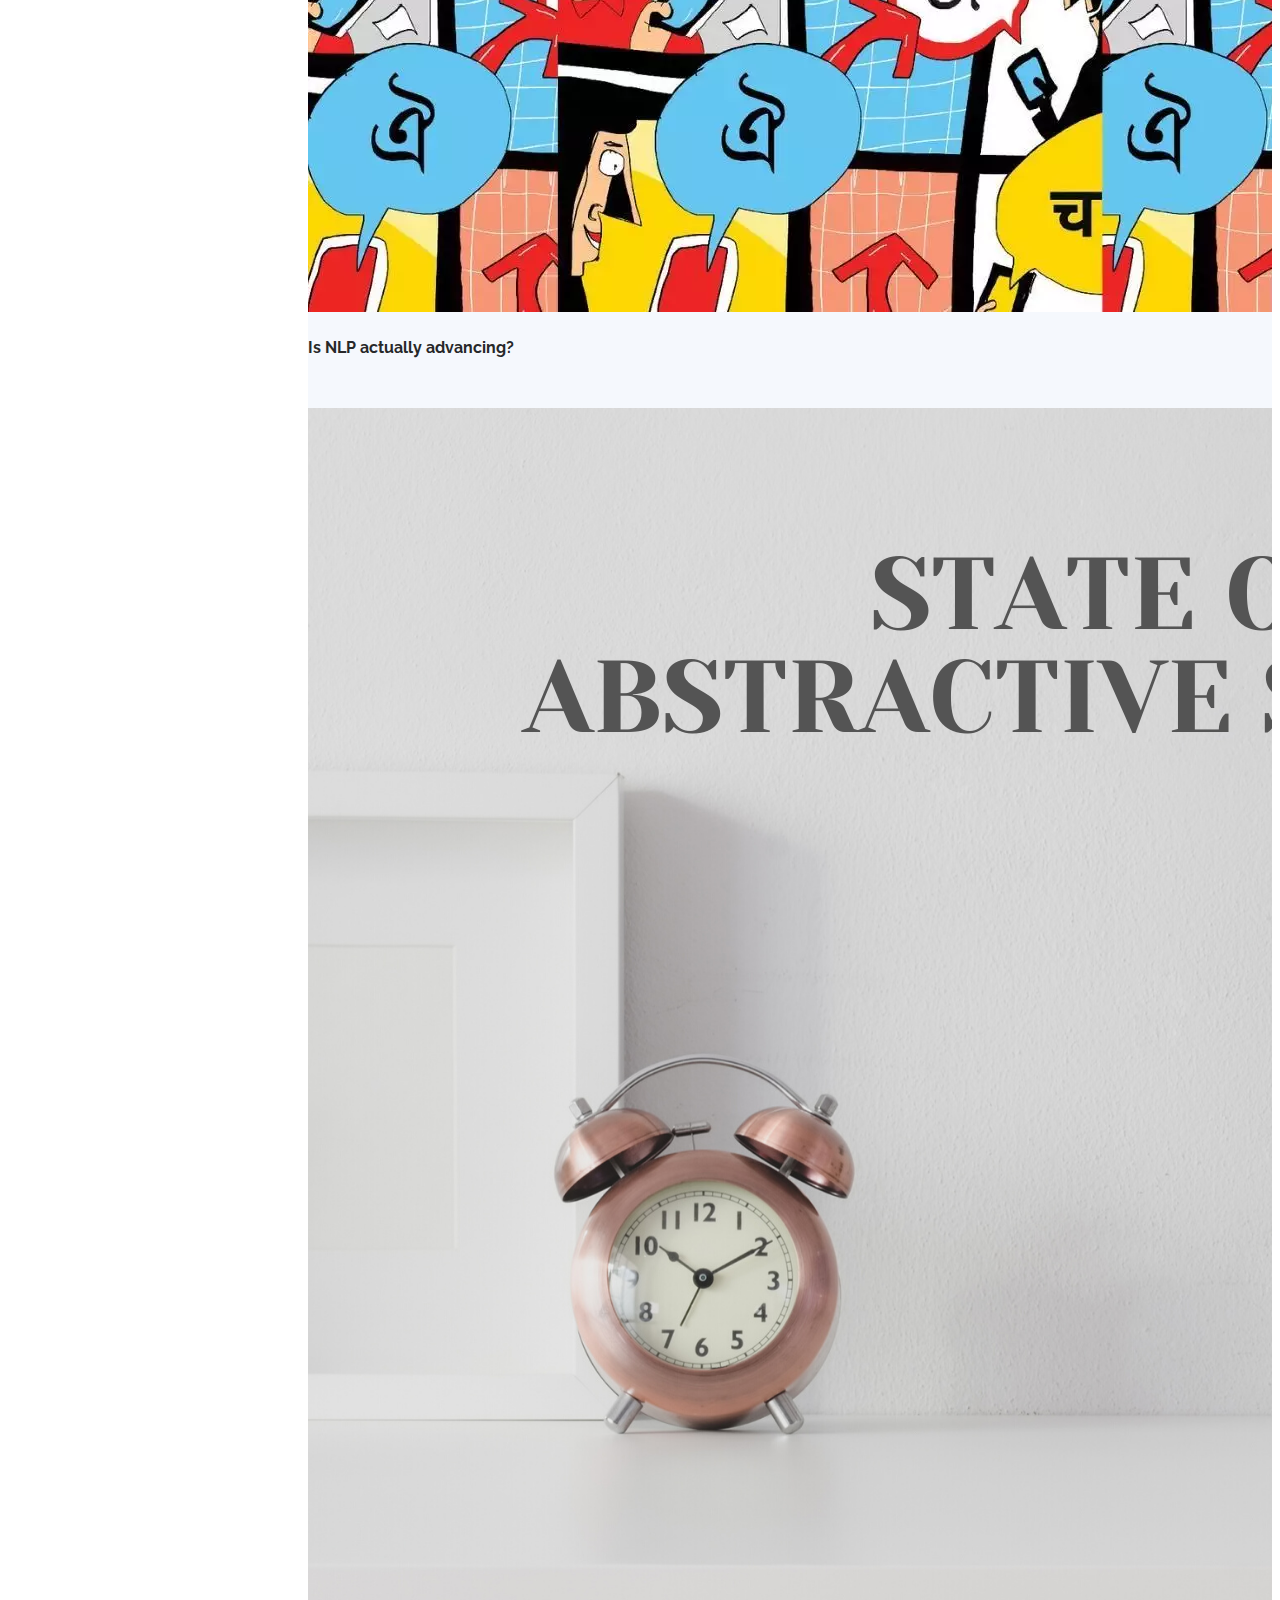
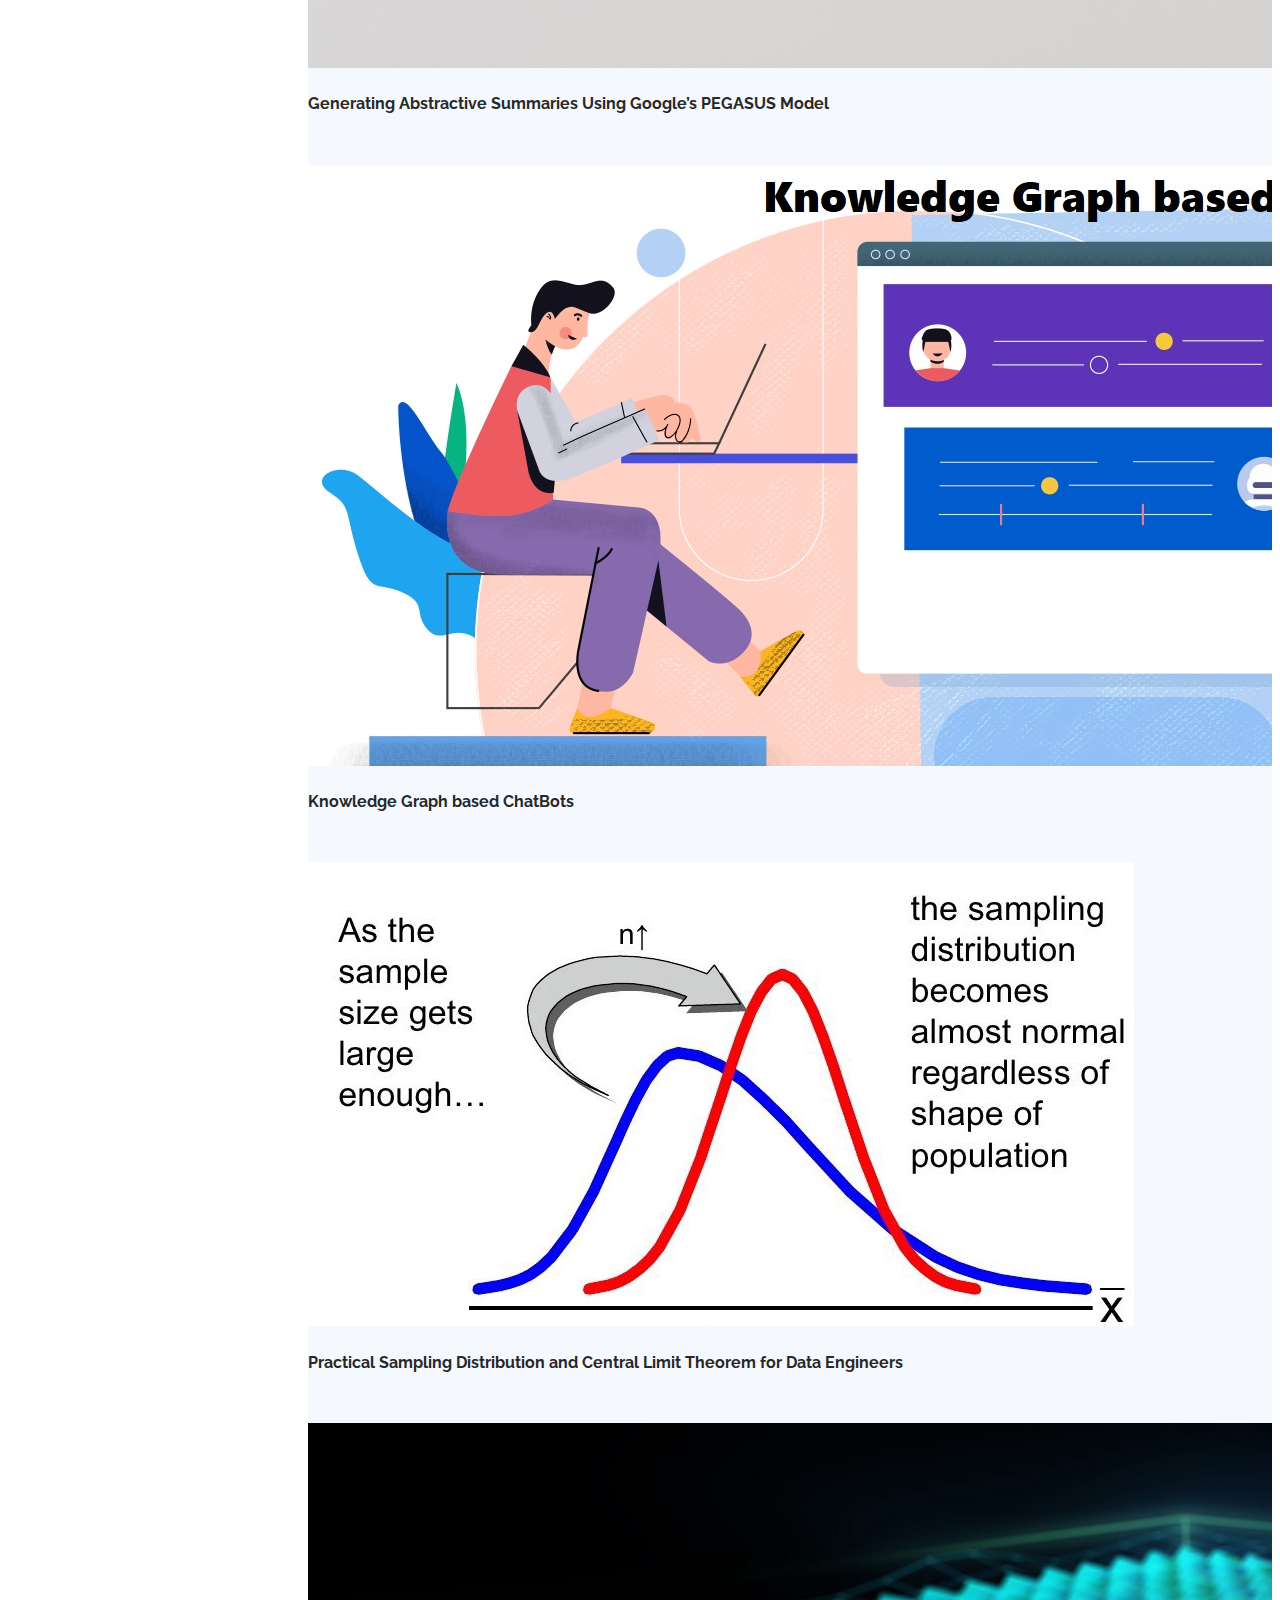
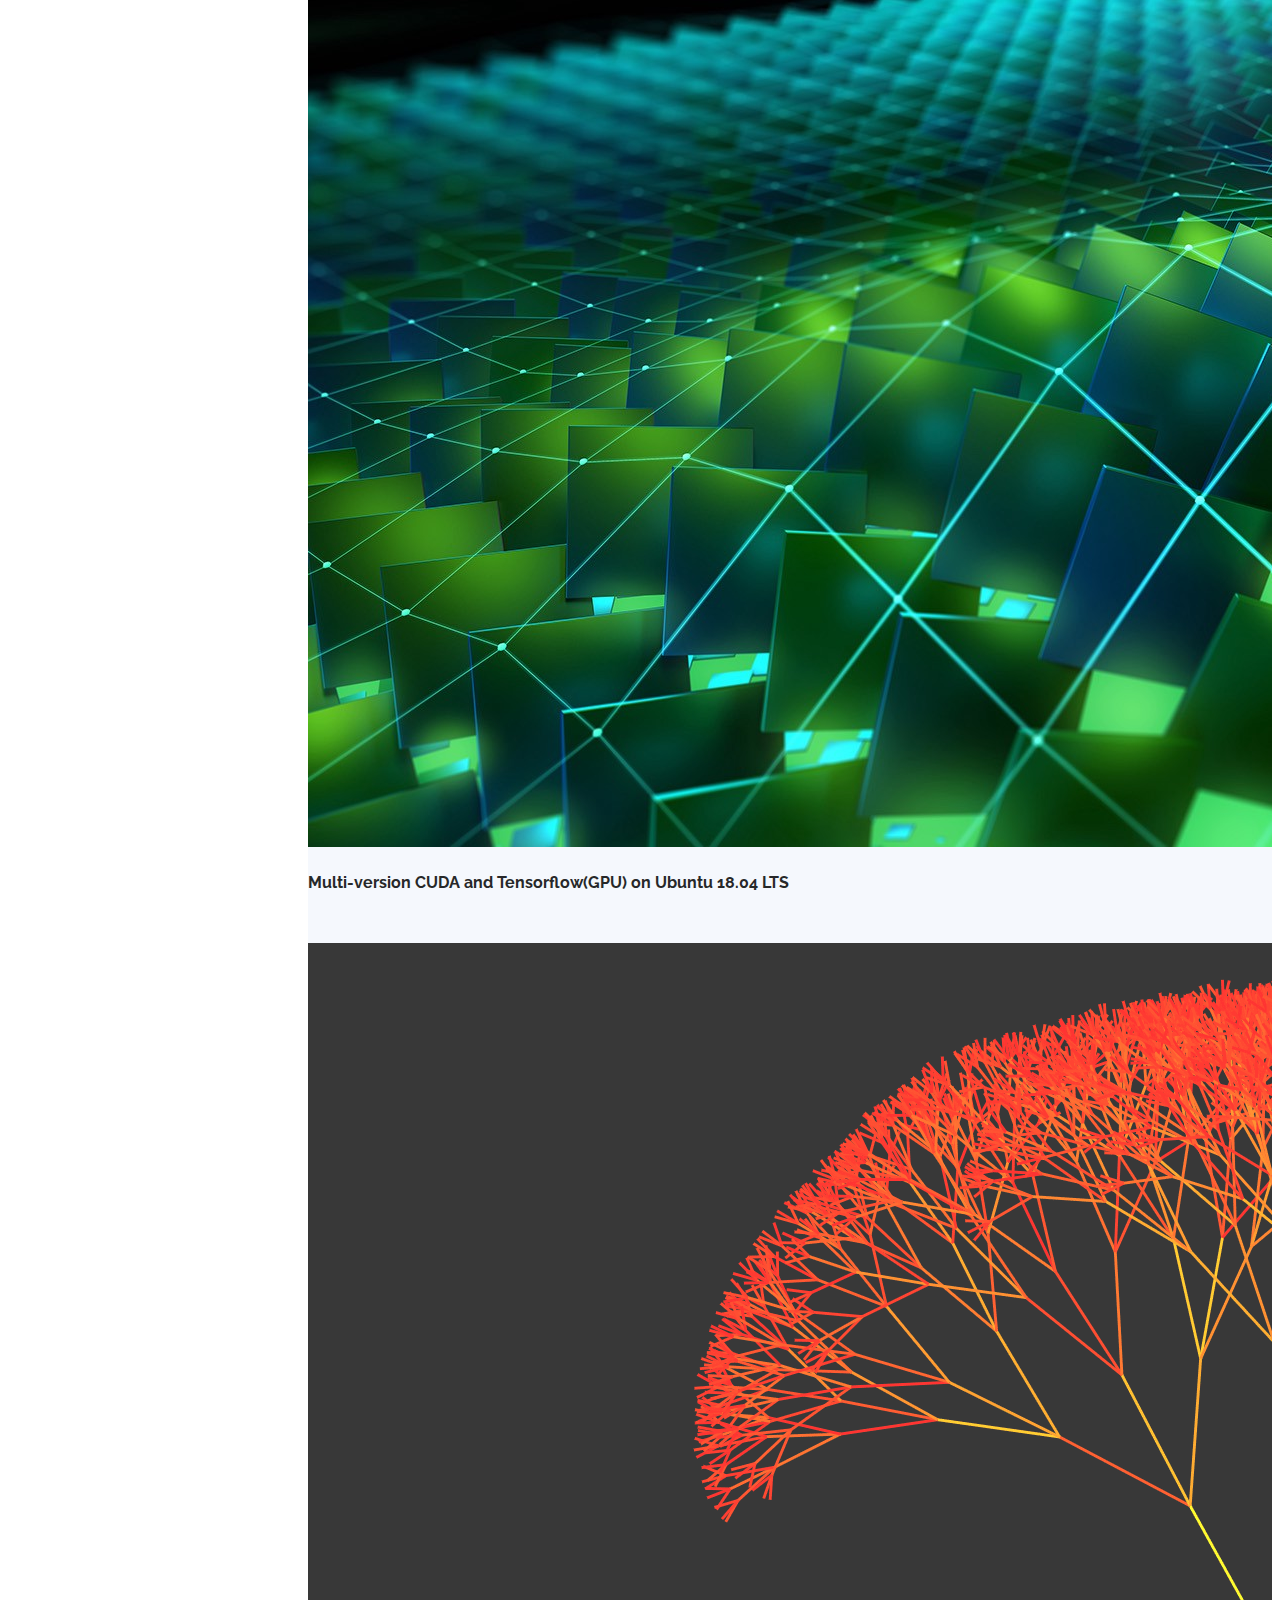
==== commit 61e79c33: "Update index.html for resume link" ====
--- a/index.html
+++ b/index.html
@@ -62,7 +62,7 @@
           <li><a href="#resume"><i class="bx bx-file-blank"></i> <span>Resume</span></a></li>
           <li><a href="#blog"><i class="bx bx-book-content"></i> Blogs</a></li>
           <li><a href="#contact"><i class="bx bx-envelope"></i> Contact</a></li>
-          <li><a href="https://drive.google.com/file/d/1PrPhtM5T0b0TPdCUo87OG_NyXJtQe-5r/view?usp=sharing" target="_blank"><i class="bx bx-download"></i> Download Resume</a></li>
+          <li><a href="https://drive.google.com/file/d/1y2bygQ3xZX6_d8O8RKFpvaJQ2WRu9EbO/view?usp=sharing" target="_blank"><i class="bx bx-download"></i> Download Resume</a></li>
 
 
 
@@ -381,7 +381,7 @@
                 <li>Grading Whole Slide Images(WSIs) for breast cancer cells on
                     ER, PR, HER2 & KI67 . Deal with
                     underlying differnces in staining via stain normalization. Utilised cell segmenation for identification of intensity. Took
-                    inspiration from various architectures such as Unet, linknet, etc to implement novel technique. uNDERGOING CLINICAL TRIALS </li>
+                    inspiration from various architectures such as Unet, linknet, etc to implement novel technique. Leading a team of Computer vision engineers and UNDERGOING CLINICAL TRIALS </li>
                 <li> Grading Whole Slide Images(WSIs) for breast cancer cells on
                     Mitosis detection. Worked on domain generalisation seen
                     across data from different lab sites and scanners. Took inspiration from
@@ -733,4 +733,4 @@
 
 </body>
 
-</html>+</html>
